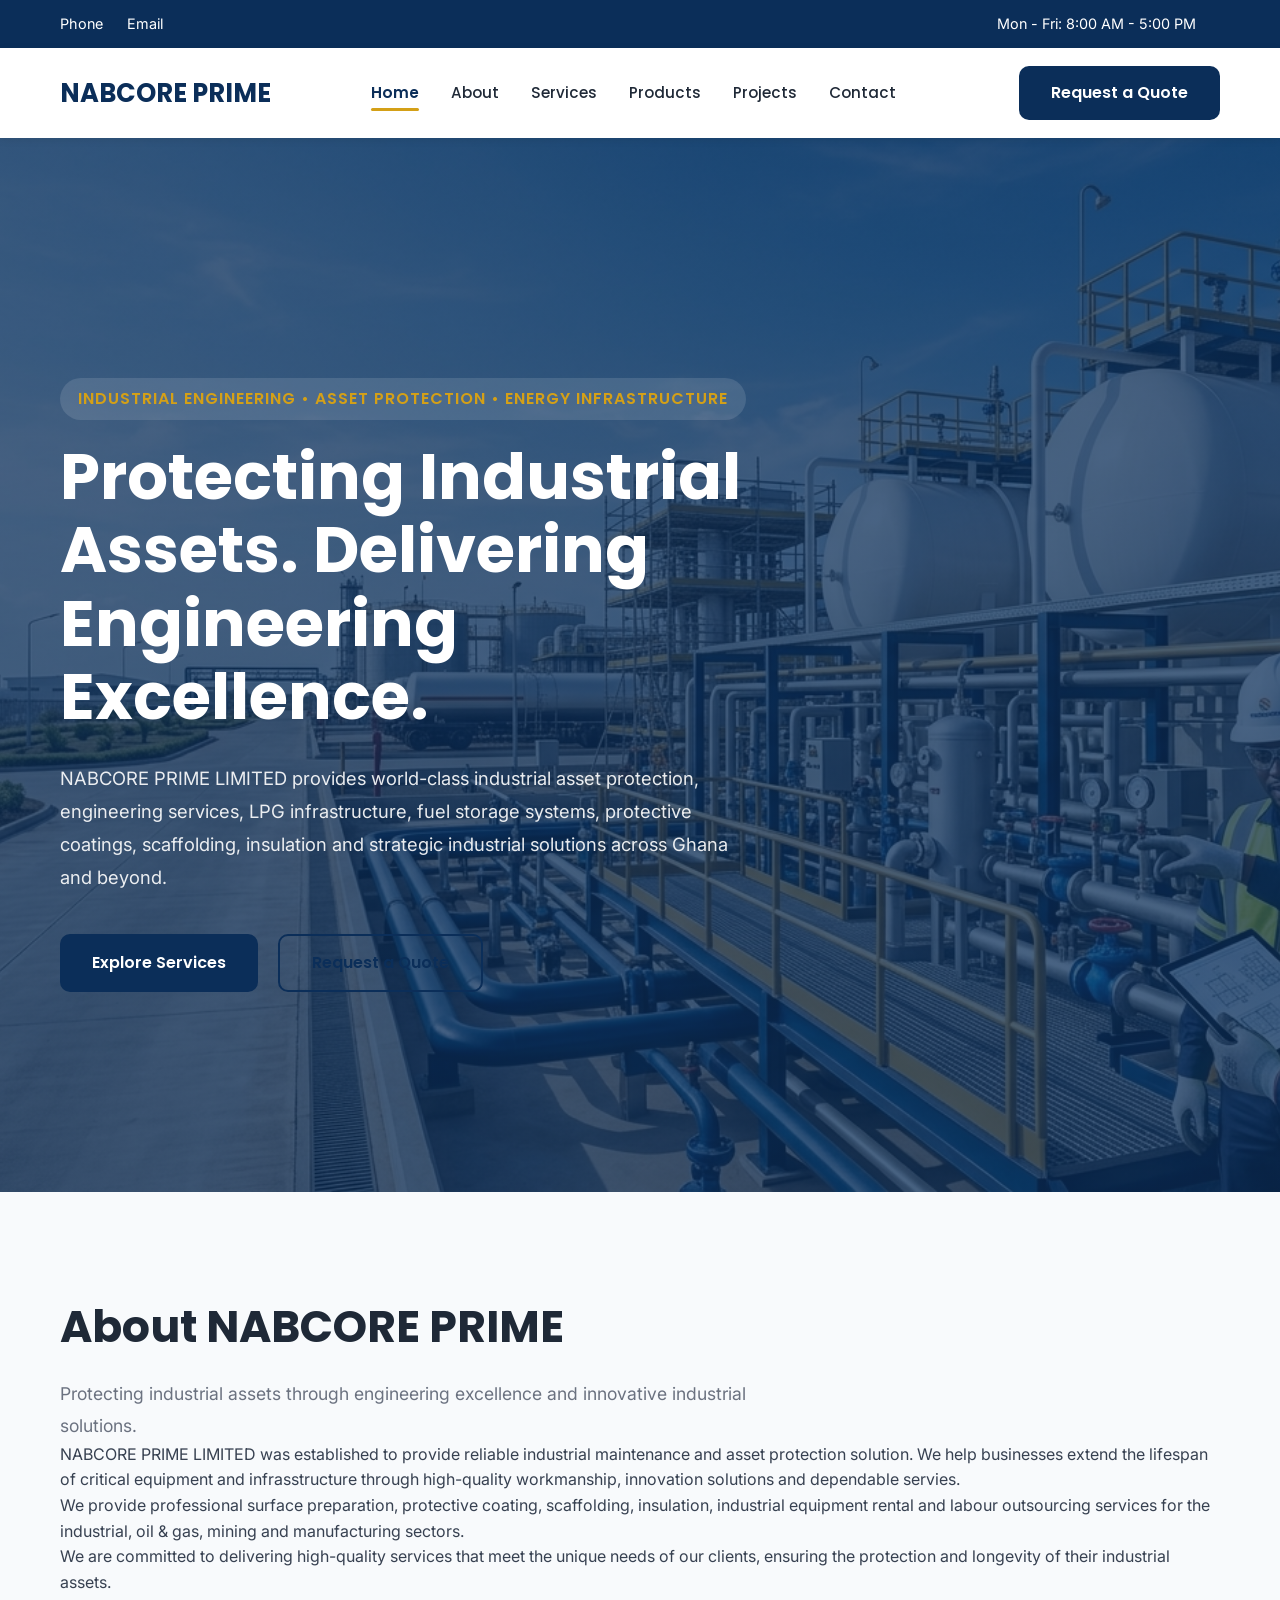
==== index.html @ 649ed10e "Corrected HTML header & her open tags well" ====
<!DOCTYPE html>
<html lang="en">
<head>
    <meta charset="UTF-8">
    <meta name="viewport" content="width=device-width, initial-scale=1.0">
    <!-- Google Fonts -->
    <link rel="preconnect" href="https://fonts.googleapis.com">
    <link rel="preconnect" href="https://fonts.gstatic.com" crossorigin>
    <link href="https://fonts.googleapis.com/css2?family=Inter:wght@300;400;500;600;700&family=Poppins:wght@300;400;500;600;700;800&display=swap" rel="stylesheet">
    <!-- Linking to CSS -->
    <link rel="stylesheet" href="assets/css/style.css">

    <title>NABCORE PRIME LIMITED | Industrial Asset Protection & Engineering Solutions</title>
</head>
<body>
    <!-- Top Information Bar -->
    <div class="top-bar">
         <div class="container">
         <div class="top-bar-wrapper">
            <div class="top-bar-left">
                <a href="tel:+233XXXXXXXXX">
                    Phone
                </a>
                <a href="mailto:info@nabcoreprime.com">
                    Email
                </a>
            </div>

            <div class="top-bar-right">
                <span>
                    Mon - Fri: 8:00 AM - 5:00 PM
                </span>

                <div class="social-links">

                </div>

            </div>

        </div>

    </div>

    </div>
    <!-- Website Header -->
 <header class="header">

    <div class="container">

        <div class="header-wrapper">

            <a href="index.html" class="logo">
                NABCORE PRIME
            </a>

            <nav>

                <ul class="nav-menu">

                    <li><a href="index.html" class="active">Home</a></li>

                    <li><a href="pages/about.html">About</a></li>

                    <li><a href="pages/services.html">Services</a></li>

                    <li><a href="pages/products.html">Products</a></li>

                    <li><a href="pages/projects.html">Projects</a></li>

                    <li><a href="pages/contact.html">Contact</a></li>

                </ul>

            </nav>

            <a href="pages/contact.html" class="btn btn-primary nav-cta">
                Request a Quote
            </a>

        </div>

    </div>

    </header>
    <!-- Main Website Content -->
    <main>
        <!-- Hero Section -->
       <section id="hero" class="hero">

    <div class="hero-overlay">

        <div class="container">

            <div class="hero-content">

                <span class="hero-tagline">
                    Industrial Engineering • Asset Protection • Energy Infrastructure
                </span>

                <h1 class="hero-title">
                    Protecting Industrial Assets. Delivering Engineering Excellence.
                </h1>

                <p class="hero-description">
                    NABCORE PRIME LIMITED provides world-class industrial asset protection,
                    engineering services, LPG infrastructure, fuel storage systems,
                    protective coatings, scaffolding, insulation and strategic industrial
                    solutions across Ghana and beyond.
                </p>

                <div class="hero-buttons">

                    <a href="pages/services.html" class="btn btn-primary">
                        Explore Services
                    </a>

                    <a href="pages/contact.html" class="btn btn-outline">
                        Request a Quote
                    </a>

                </div>

            </div>

        </div>

    </div>
        </section>
        <!-- About Preview -->
        <section id="about">

            <div class="container">
                <h2 class="section-title">About NABCORE PRIME</h2>
                <p class="section-subtitle">Protecting industrial assets through engineering excellence and innovative industrial solutions.</p>
                <p>NABCORE PRIME LIMITED was established to provide reliable industrial maintenance and asset protection solution. We help businesses extend the lifespan of critical equipment and infrasstructure through high-quality workmanship, innovation solutions and dependable servies.</p>
                <p>We provide professional surface preparation, protective coating, scaffolding, insulation, industrial equipment rental and labour outsourcing services for the industrial, oil & gas, mining and manufacturing sectors.</p>
                <p>We are committed to delivering high-quality services that meet the unique needs of our clients, ensuring the protection and longevity of their industrial assets.</p>
            </div>
        </section>

        <!-- Services Preview -->
        <section id="services">

        </section>

        <!-- Products Preview -->
        <section id="products">

        </section>

        <!-- Why Choose Us -->
        <section id="why-us">

        </section>

        <!-- MIM-MAK Partnership -->
        <section id="partnership">

        </section>

        <!-- Featured Projects -->
        <section id="projects">

        </section>

        <!-- Industries -->
        <section id="industries">

        </section>

        <!-- Statistics -->
        <section id="statistics">

        </section>

        <!-- Testimonials -->
        <section id="testimonials">

        </section>

        <!-- Latest News -->
        <section id="news">

        </section>

        <!-- Contact CTA -->
        <section id="contact">

        </section>

    </main>

    <!-- Footer -->
    <footer>

    </footer>

    <!-- JavaScript -->

    <script src="assets/js/main.js"></script>
</body>
</html>
---- assets/css/style.css ----
:root{
    /* ==========================
       BRAND COLOURS
    ========================== */
    --primary-color:#0B2E59;
    --secondary-color:#D4A017;
    --accent-color:#F97316;

    /* ==========================
       STATUS COLOURS
    ========================== */
    --success-color:#16A34A;

    /* ==========================
       BACKGROUNDS
    ========================== */
    --background-color:#F8FAFC;
    --surface-color:#FFFFFF;
    --dark-background:#111827;

    /* ==========================
       TEXT
    ========================== */
    --heading-color:#1F2937;
    --text-color:#374151;
    --muted-text:#6B7280;

    /* ==========================
       BORDERS
    ========================== */
    --border-color:#E5E7EB;

    /* ==========================
       EFFECTS
    ========================== */
    --hero-overlay:rgba(11,46,89,.75);
    
    /* ==========================================
       TYPOGRAPHY
    ========================================== */
    --heading-font:'Poppins', sans-serif;
    --body-font:'Inter', sans-serif;
    
 /* ==========================================
   SPACING SYSTEM
========================================== */
--space-xs:8px;
--space-sm:16px;
--space-md:24px;
--space-lg:32px;
--space-xl:48px;
--space-2xl:64px;
--space-3xl:100px;

/* ==========================================
   BORDER RADIUS
========================================== */
--radius-sm:6px;
--radius-md:10px;
--radius-lg:16px;
--radius-xl:24px;
--radius-round:999px;

/* ==========================================
   SHADOWS
========================================== */
--shadow-sm:0 2px 8px rgba(0,0,0,.08);
--shadow-md:0 8px 20px rgba(0,0,0,.12);
--shadow-lg:0 20px 40px rgba(0,0,0,.18);

/* ==========================================
   TRANSITIONS
========================================== */
--transition-fast:.2s ease;
--transition-normal:.3s ease;
--transition-slow:.5s ease;

/* ==========================================
   Z-INDEX
========================================== */
--z-dropdown:100;
--z-sticky:500;
--z-fixed:1000;
--z-modal:2000;

/* ==========================================
   CONTAINER
========================================== */
--container-width:1200px;
}


/* ==========================================
   CSS RESET
========================================== */
*{
    margin:0;
    padding:0;
    box-sizing:border-box;
}
html{
    scroll-behavior:smooth;
}
body{
    min-height:100vh;
    font-family:var(--body-font);
    background-color:var(--background-color);
    color:var(--text-color);
    line-height:1.6;
}
img{
    display:block;
    max-width:100%;
}
a{
    text-decoration:none;
    color:inherit;
}
ul,
ol{
    list-style:none;
}
button,
input,
textarea,
select{
    font:inherit;
    border:none;
    outline:none;
}
button{
    cursor:pointer;
}
table{
    border-collapse:collapse;
    border-spacing:0;
}
h1,
h2,
h3,
h4,
h5,
h6{
    font-family:var(--heading-font);
}


/* ==========================================
   GLOBAL LAYOUT
========================================== */
.container{
    width:100%;
    max-width:var(--container-width);
    margin:0 auto;
    padding:0 20px;
}
section{
    padding:var(--space-3xl) 0;
}
/* ==========================================
   GRID SYSTEM
========================================== */
.grid{
    display:grid;
    grid-template-columns:repeat(auto-fit,minmax(300px,1fr));
    gap:30px;
}
/* ==========================================
   FLEX UTILITIES
========================================== */
.flex{
    display:flex;
}
.flex-center{
    display:flex;
    justify-content:center;
    align-items:center;
}
.flex-between{
    display:flex;
    justify-content:space-between;
    align-items:center;
}
.flex-column{
    display:flex;
    flex-direction:column;
}
/* ==========================================
   UTILITY CLASSES
========================================== */
.text-center{
    text-align:center;
}
.text-left{
    text-align:left;
}
.text-right{
    text-align:right;
}
.text-white{
    color:var(--surface-color);
}
.text-primary{
    color:var(--primary-color);
}
.text-secondary{
    color:var(--secondary-color);
}
.hidden{
    display:none;
}
/* ==========================================
   SECTION TITLES
========================================== */
.section-title{
    font-size:2.75rem;
    font-weight:700;
    color:var(--heading-color);
    margin-bottom:var(--space-sm);
}
.section-subtitle{
    max-width:700px;
    font-size:1.1rem;
    color:var(--muted-text);
    line-height:1.8;
}
/* ==========================================
   GLOBAL BUTTON SYSTEM
========================================== */
/* Base Button */
.btn{
    display:inline-flex;
    justify-content:center;
    align-items:center;
    gap:10px;
    padding:14px 32px;
    font-family:var(--heading-font);
    font-size:1rem;
    font-weight:600;
    border-radius:var(--radius-md);
    transition:var(--transition-normal);
    cursor:pointer;
}
/* Primary Button */
.btn-primary{
    background:var(--primary-color);
    color:var(--surface-color);
}
.btn-primary:hover{
    background:#14457F;
    transform:translateY(-3px);
    box-shadow:var(--shadow-md);
}
/* Secondary Button */
.btn-secondary{
    background:var(--secondary-color);
    color:var(--surface-color);
}
.btn-secondary:hover{
    background:#B88B12;
    transform:translateY(-3px);
    box-shadow:var(--shadow-md);
}
/* Outline Button */
.btn-outline{
    border:2px solid var(--primary-color);
    color:var(--primary-color);
    background:transparent;
}
.btn-outline:hover{
    background:var(--primary-color);
    color:var(--surface-color);
}
/* White Button */
.btn-white{
    background:var(--surface-color);
    color:var(--primary-color);
}
.btn-white:hover{
    transform:translateY(-3px);
    box-shadow:var(--shadow-md);
}
/* ==========================================
   WEBSITE HEADER
========================================== */
.header{
    background:var(--surface-color);
    box-shadow:var(--shadow-sm);
    position:sticky;
    top:0;
    z-index:var(--z-sticky);
}
.header-wrapper{
    display:flex;
    justify-content:space-between;
    align-items:center;
    min-height:90px;
}
/* ==========================================
   LOGO
========================================== */
.logo{
    font-family:var(--heading-font);
    font-size:1.6rem;
    font-weight:700;
    color:var(--primary-color);
}
/* ==========================================
   NAVIGATION
========================================== */
.nav-menu{
    display:flex;
    align-items:center;
    gap:32px;
}
.nav-menu a{
    font-family:var(--heading-font);
    font-size:0.95rem;
    font-weight:500;
    color:var(--heading-color);
    transition:var(--transition-normal);
}
.nav-menu a:hover{
    color:var(--primary-color);
}
.nav-menu li{
    position:relative;
}
/* ==========================================
   TOP INFORMATION BAR
========================================== */
.top-bar{
    background:var(--primary-color);
    color:var(--surface-color);
    font-size:.9rem;
}
.top-bar-wrapper{
    display:flex;
    justify-content:space-between;
    align-items:center;
    min-height:48px;
}
.top-bar-left,
.top-bar-right{
    display:flex;
    align-items:center;
    gap:24px;
}
/* ==========================================
   TOP BAR LINKS
========================================== */
.top-bar a{
    color:var(--surface-color);
    transition:var(--transition-normal);
}
.top-bar a:hover{
    color:var(--secondary-color);
}
/* ==========================================
   TOP BAR ICONS
========================================== */
.top-bar i{
    margin-right:8px;
    color:var(--secondary-color);
}
/* ==========================================
   SOCIAL LINKS
========================================== */
.social-links{
    display:flex;
    align-items:center;
    gap:16px;
}
.social-links a{
    transition:var(--transition-normal);
}
.social-links a:hover{
    transform:translateY(-2px);
}
/* ==========================================
   ACTIVE NAVIGATION LINK
========================================== */
.nav-menu a.active{
    color:var(--primary-color);
    font-weight:600;
}
.nav-menu a.active::after{
    content:"";
    position:absolute;
    left:0;
    bottom:-8px;
    width:100%;
    height:3px;
    background:var(--secondary-color);
    border-radius:var(--radius-round);
}
/* ==========================================
   NAVIGATION HOVER EFFECT
========================================== */
.nav-menu a{
    position:relative;
}
.nav-menu a::after{
    content:"";
    position:absolute;
    left:0;
    bottom:-8px;
    width:0;
    height:3px;
    background:var(--secondary-color);
    transition:var(--transition-normal);
    border-radius:var(--radius-round);
}
.nav-menu a:hover::after{
    width:100%;
}
/* ==========================================
   NAVIGATION CTA
========================================== */
.nav-cta{
    margin-left:24px;
}
/* ==========================================
   LOGO HOVER
========================================== */
.logo{
    transition:var(--transition-normal);
}
.logo:hover{
    opacity:.9;
}
/* ==========================================
   STICKY HEADER EFFECT
========================================== */
.header{
    transition:var(--transition-normal);
}
/* ==========================================
   MOBILE MENU BUTTON
========================================== */
.menu-toggle{
    display:none;
    background:none;
    color:var(--primary-color);
    font-size:2rem;
}
/* ==========================================
   NAVIGATION WRAPPER
========================================== */
.nav-wrapper{
    display:flex;
    align-items:center;
    gap:40px;
}

/* ==========================================
   HERO SECTION
========================================== */
.hero{
    position:relative;
    min-height:100vh;
    background-image:
    linear-gradient(var(--hero-overlay),var(--hero-overlay)),
    url("../images/hero/hero-bg.png");
    background-size:cover;
    background-position:center;
    background-repeat:no-repeat;
    display:flex;
    align-items:center;
}
/* ==========================================
   HERO OVERLAY
========================================== */
.hero-overlay{
    width:100%;
    padding:140px 0 100px;
}
/* ==========================================
   HERO CONTENT
========================================== */
.hero-content{
    max-width:720px;
}
/* ==========================================
   HERO TAGLINE
========================================== */
.hero-tagline{
    display:inline-block;
    margin-bottom:20px;
    padding:8px 18px;
    background:rgba(255,255,255,.12);
    border-radius:var(--radius-round);
    color:var(--secondary-color);
    font-family:var(--heading-font);
    font-weight:600;
    letter-spacing:1px;
    text-transform:uppercase;
}
/* ==========================================
   HERO TITLE
========================================== */
.hero-title{
    font-size:4rem;
    line-height:1.15;
    color:var(--surface-color);
    margin-bottom:28px;
}
/* ==========================================
   HERO DESCRIPTION
========================================== */
.hero-description{
    font-size:1.15rem;
    color:rgba(255,255,255,.90);
    max-width:680px;
    margin-bottom:40px;
    line-height:1.8;
}
/* ==========================================
   HERO BUTTONS
========================================== */
.hero-buttons{
    display:flex;
    gap:20px;
    flex-wrap:wrap;
}
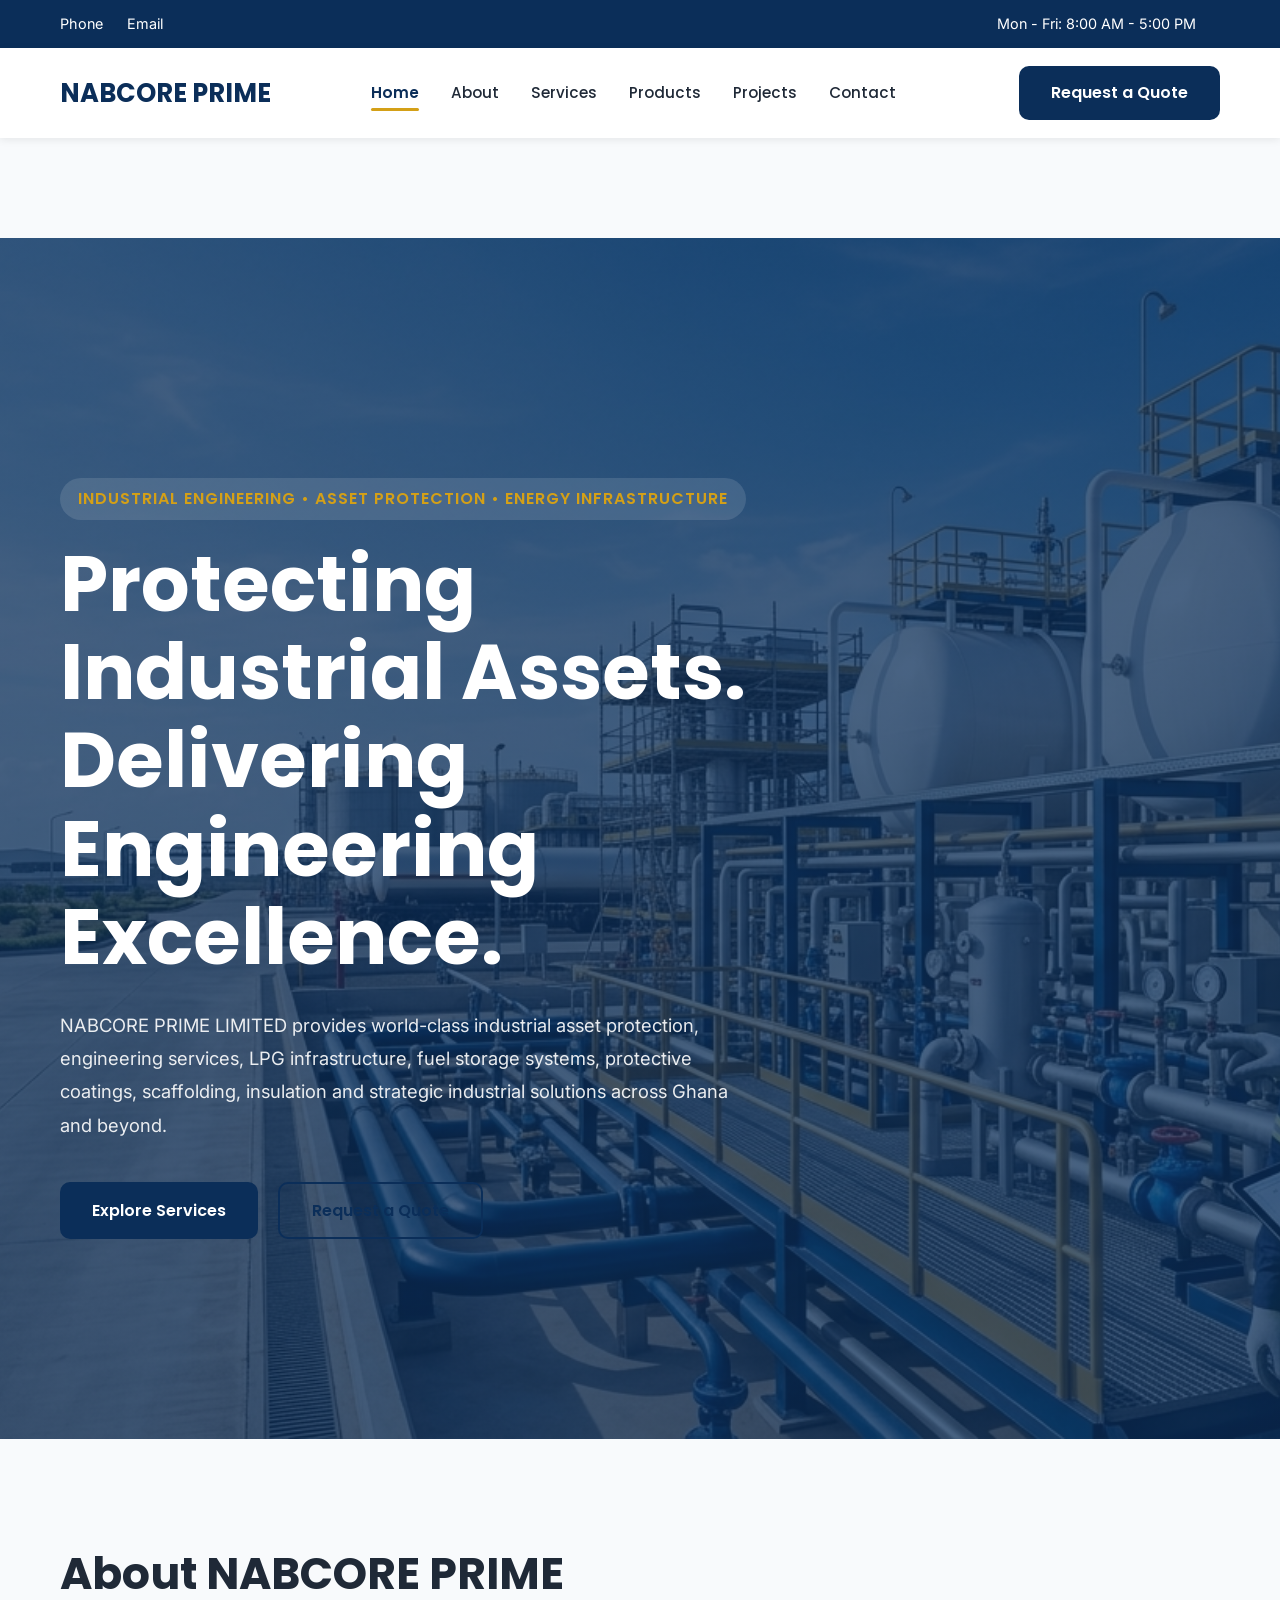
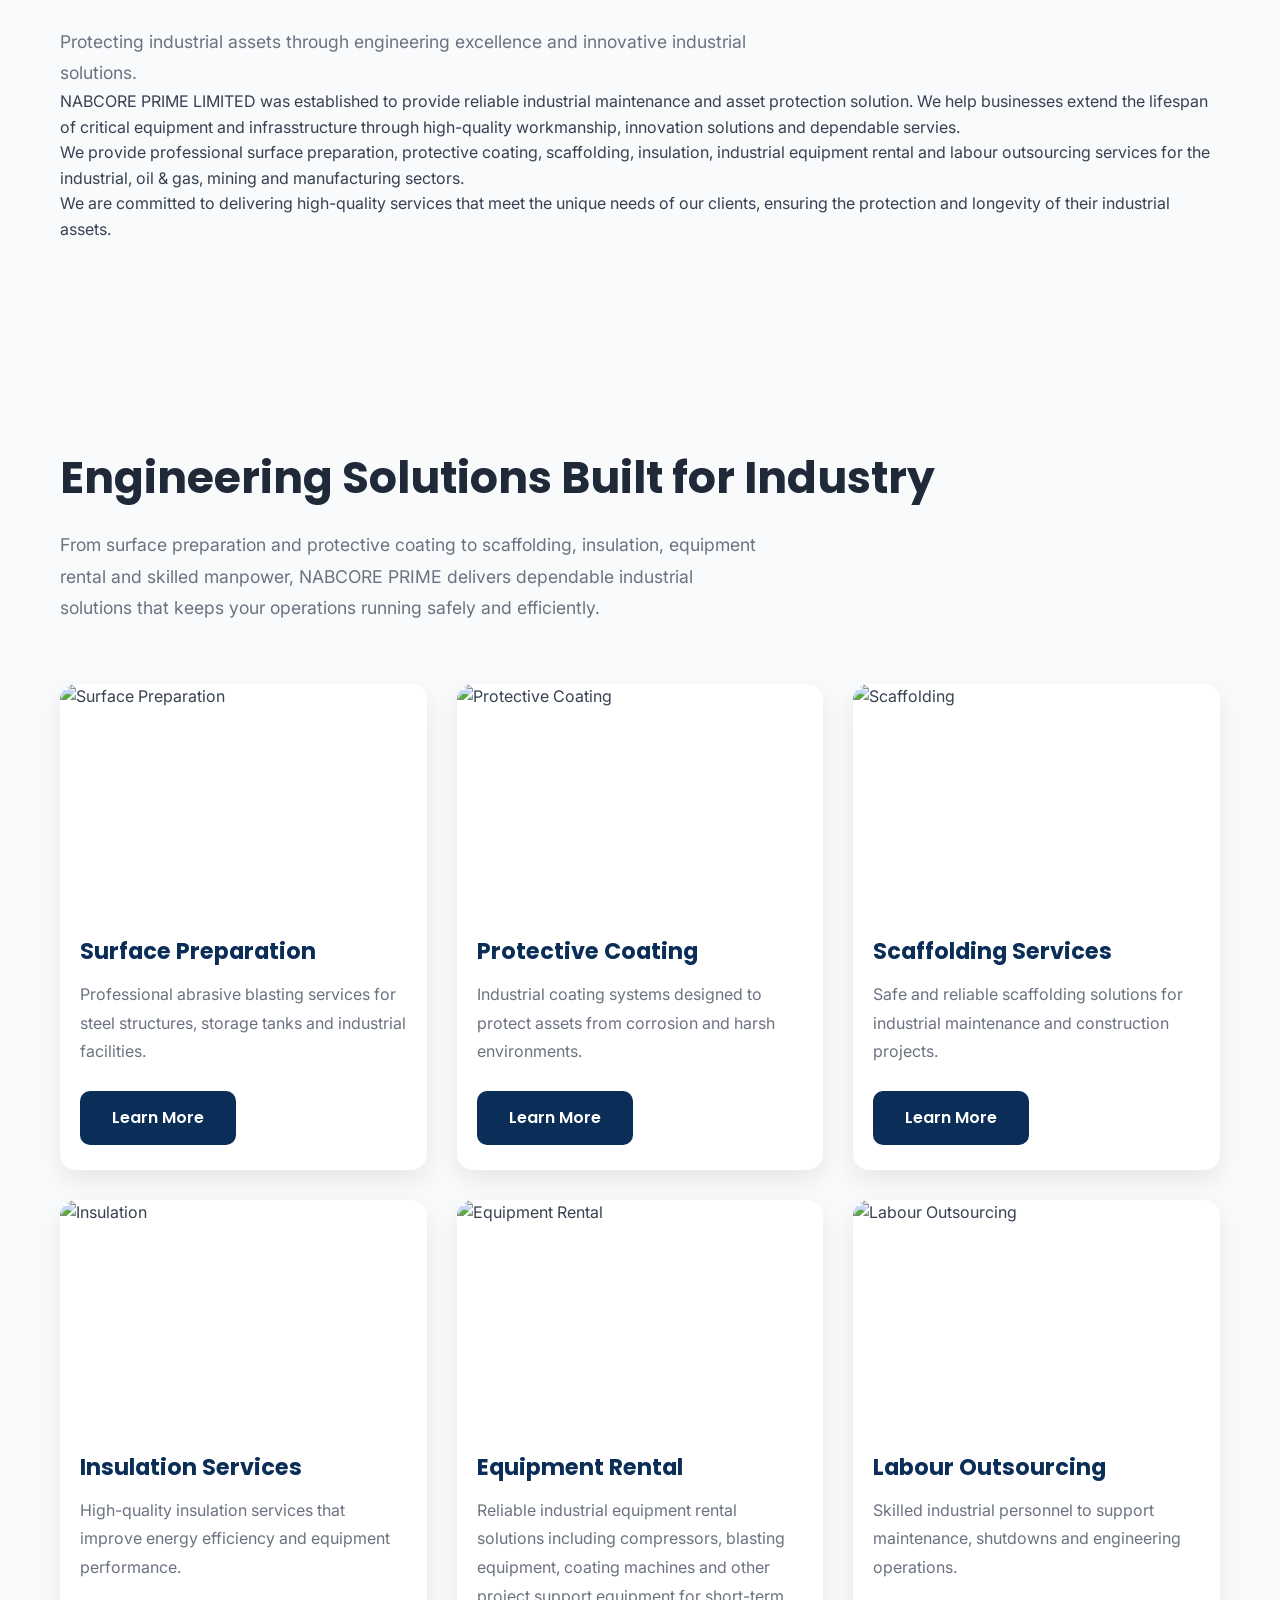
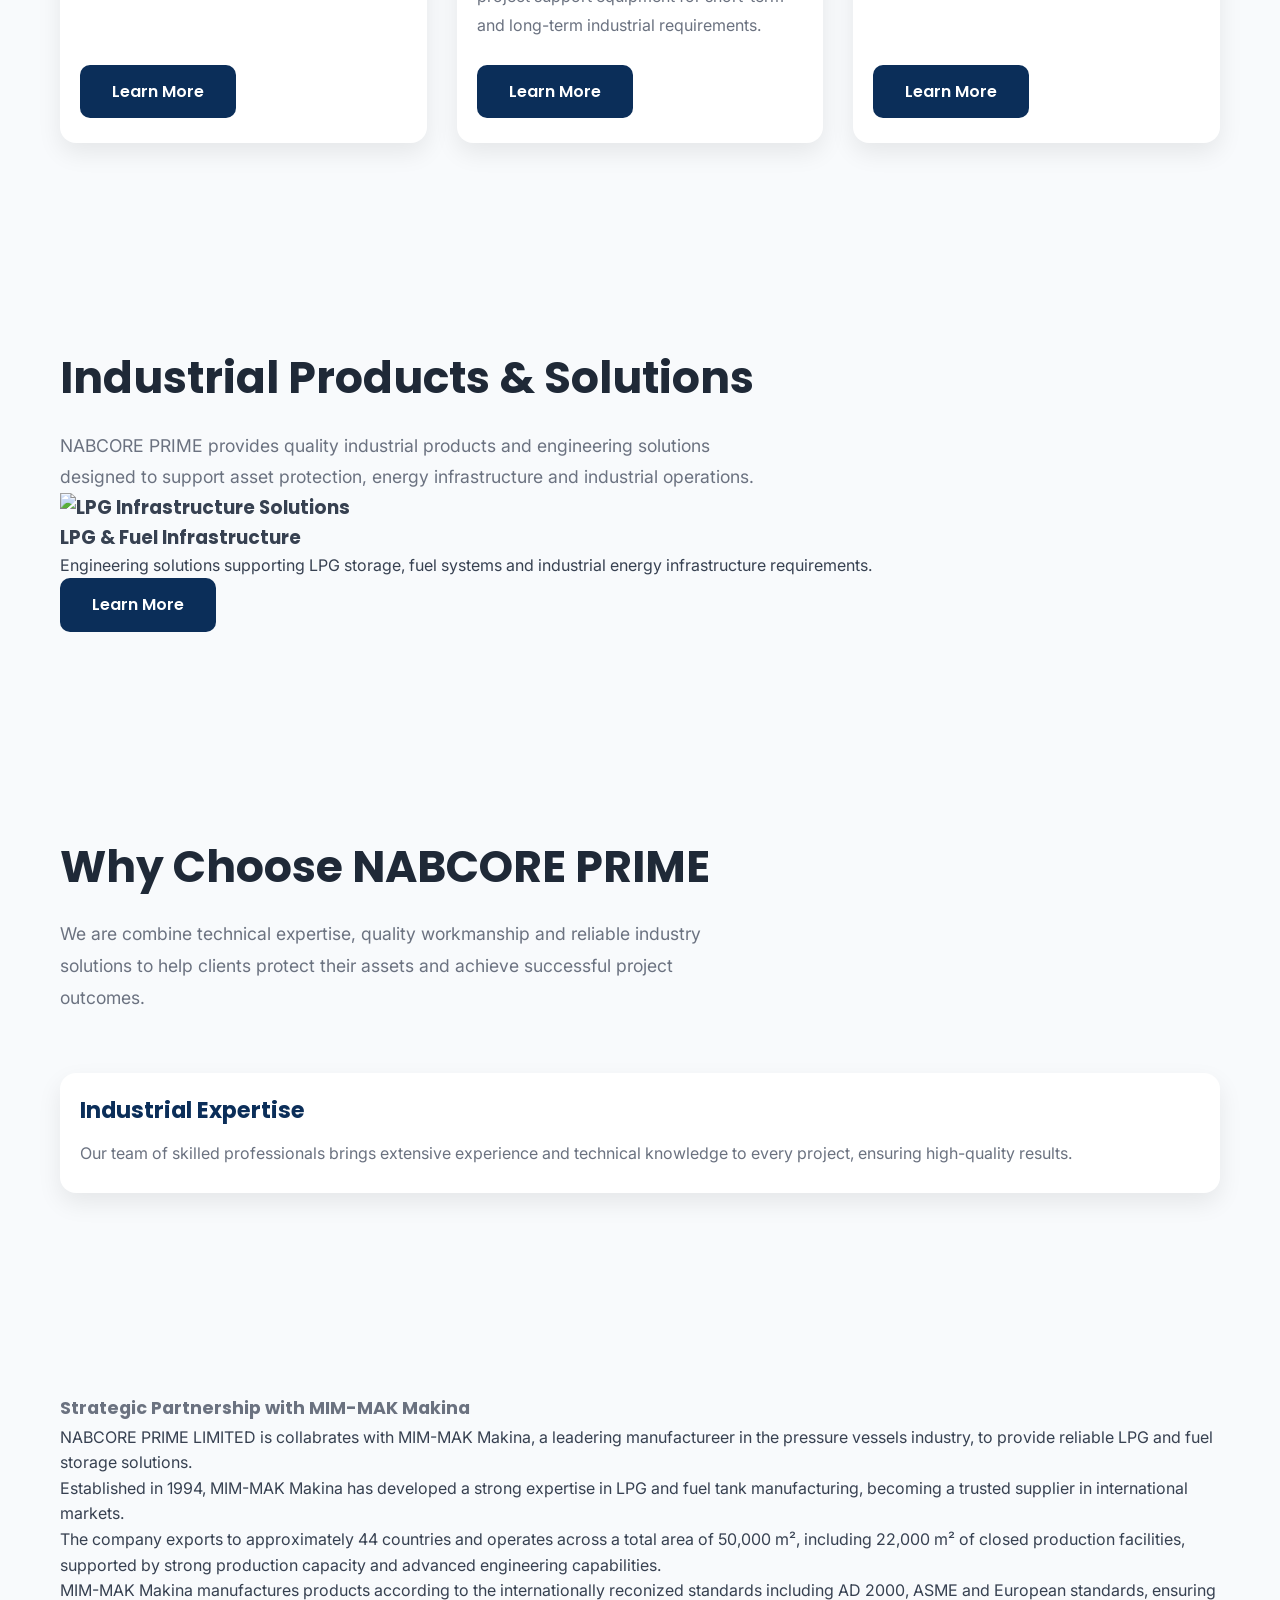
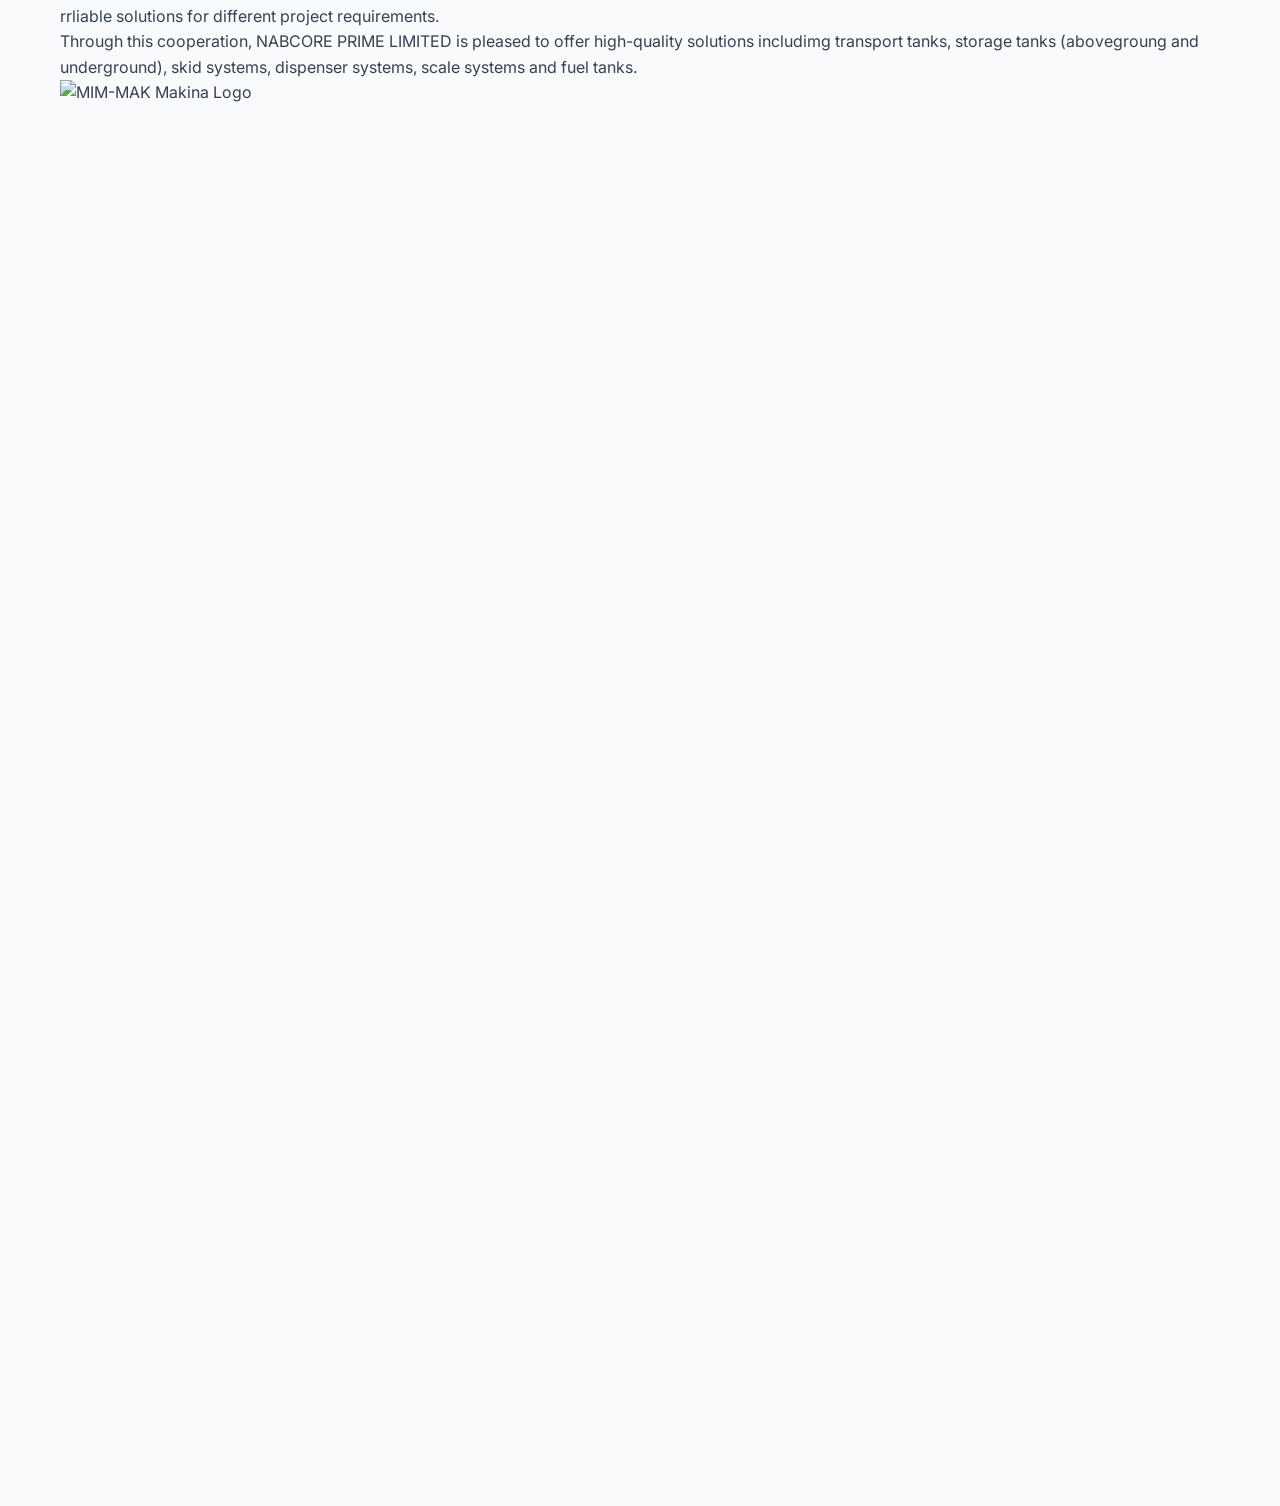
==== commit cd1ac44c: "completed homepage structure and content" ====
--- a/index.html
+++ b/index.html
@@ -11,22 +11,29 @@
     <link rel="stylesheet" href="assets/css/style.css">
 
     <title>NABCORE PRIME LIMITED | Industrial Asset Protection & Engineering Solutions</title>
+    <link rel="stylesheet" href="https://unpkg.com/aos@2.3.4/dist/aos.css">
 </head>
 <body>
     <!-- Top Information Bar -->
     <div class="top-bar">
          <div class="container">
-         <div class="top-bar-wrapper">
+
+        <div class="top-bar-wrapper">
+
             <div class="top-bar-left">
+
                 <a href="tel:+233XXXXXXXXX">
                     Phone
                 </a>
+
                 <a href="mailto:info@nabcoreprime.com">
                     Email
                 </a>
+
             </div>
 
             <div class="top-bar-right">
+
                 <span>
                     Mon - Fri: 8:00 AM - 5:00 PM
                 </span>
@@ -43,7 +50,8 @@
 
     </div>
     <!-- Website Header -->
- <header class="header">
+
+        <header class="header">
 
     <div class="container">
 
@@ -85,19 +93,18 @@
     <!-- Main Website Content -->
     <main>
         <!-- Hero Section -->
-       <section id="hero" class="hero">
+        <section id="hero">
+            <section id="hero" class="hero">
 
     <div class="hero-overlay">
-
-        <div class="container">
-
-            <div class="hero-content">
-
+        <div class="container" data-aos="fade-up">
+            <div class="hero-content" data-aos="fade-right">
                 <span class="hero-tagline">
                     Industrial Engineering • Asset Protection • Energy Infrastructure
                 </span>
 
                 <h1 class="hero-title">
+
                     Protecting Industrial Assets. Delivering Engineering Excellence.
                 </h1>
 
@@ -139,23 +146,111 @@
         </section>
 
         <!-- Services Preview -->
-        <section id="services">
-
-        </section>
+     <section id="services">
+
+        <div class="container">
+
+        <h2 class="section-title">Engineering Solutions Built for Industry</h2>
+
+        <p class="section-subtitle">
+            From surface preparation and protective coating to scaffolding, insulation, equipment rental and skilled manpower, NABCORE PRIME delivers dependable industrial solutions that keeps your operations running safely and efficiently.</p>
+
+        <div class="services-grid">
+
+            <div class="service-card">
+                <img src="assets/images/services/sandblasting.jpg" alt="Surface Preparation">
+                <h3>Surface Preparation</h3>
+                <p>Professional abrasive blasting services for steel structures, storage tanks and industrial facilities.</p>
+                <a href="pages/services.html" class="btn btn-primary">Learn More</a>
+            </div>
+
+            <div class="service-card">
+                <img src="assets/images/services/coating.jpg" alt="Protective Coating">
+                <h3>Protective Coating</h3>
+                <p>Industrial coating systems designed to protect assets from corrosion and harsh environments.</p>
+                <a href="pages/services.html" class="btn btn-primary">Learn More</a>
+            </div>
+
+            <div class="service-card">
+                <img src="assets/images/services/scaffolding.jpg" alt="Scaffolding">
+                <h3>Scaffolding Services</h3>
+                <p>Safe and reliable scaffolding solutions for industrial maintenance and construction projects.</p>
+                <a href="pages/services.html" class="btn btn-primary">Learn More</a>
+            </div>
+
+            <div class="service-card">
+                <img src="assets/images/services/insulation.jpg" alt="Insulation">
+                <h3>Insulation Services</h3>
+                <p>High-quality insulation services that improve energy efficiency and equipment performance.</p>
+                <a href="pages/services.html" class="btn btn-primary">Learn More</a>
+            </div>
+
+            <div class="service-card">
+                <img src="assets/images/services/equipment.jpg" alt="Equipment Rental">
+                <h3>Equipment Rental</h3>
+                <p>Reliable industrial equipment rental solutions including compressors, blasting equipment, coating machines and other project support equipment for short-term and long-term industrial requirements.</p>
+                <a href="pages/services.html" class="btn btn-primary">Learn More</a>
+            </div>
+
+            <div class="service-card">
+                <img src="assets/images/services/labour.jpg" alt="Labour Outsourcing">
+                <h3>Labour Outsourcing</h3>
+                <p>Skilled industrial personnel to support maintenance, shutdowns and engineering operations.</p>
+                <a href="pages/services.html" class="btn btn-primary">Learn More</a>
+            </div>
+
+    </div>
+
+</section>
 
         <!-- Products Preview -->
         <section id="products">
-
+            <div class="container">
+                <h2 class="section-title">Industrial Products & Solutions</h2>
+                <p class="section-subtitle">NABCORE PRIME provides quality industrial products and engineering solutions designed to support asset protection, energy infrastructure and industrial operations.</p>
+                <h3 class="section-grid">
+                    <div class="service card">
+                        <img src="assets/images/products/lpg-storage.jpg" alt="LPG Infrastructure Solutions">
+                    </div>
+                <h3>LPG & Fuel Infrastructure</h3>
+                <p>Engineering solutions supporting LPG storage, fuel systems and industrial energy infrastructure requirements.</p>
+                <a href="pages/products.html" class="btn btn-primary">Learn More</a>
+            </div>
         </section>
 
         <!-- Why Choose Us -->
         <section id="why-us">
 
+            <div class="container">
+                <h2 class="section-title">Why Choose NABCORE PRIME</h2>
+                <p class="section-subtitle">We are combine technical expertise, quality workmanship and reliable industry solutions to help clients protect their assets and achieve successful project outcomes.</p>
+
+                <div class="services-grid">
+                    <div class="service-card">
+                        <h3>Industrial Expertise</h3>
+                        <p>Our team of skilled professionals brings extensive experience and technical knowledge to every project, ensuring high-quality results.</p>
+                    </div>
+                </div>
+            </div>
         </section>
 
         <!-- MIM-MAK Partnership -->
         <section id="partnership">
-
+            <div class="container">
+                <h2 class="section-subtitle">Strategic Partnership with MIM-MAK Makina</h2>
+                <p>NABCORE PRIME LIMITED is collabrates with MIM-MAK Makina, a leadering manufactureer in the pressure vessels industry, to provide reliable LPG and fuel storage solutions.</p>
+                <div class="partnership-content">
+                    <div class="partnership-text">
+                        <p>Established in 1994, MIM-MAK Makina has developed a strong expertise in LPG and fuel tank manufacturing, becoming a trusted supplier in international markets.</p>
+                        <p>The company exports to approximately 44 countries and operates across a total area of 50,000 m², including 22,000 m² of closed production facilities, supported by strong production capacity and advanced engineering capabilities.</p>
+                        <p>MIM-MAK Makina manufactures products according to the internationally reconized standards including AD 2000, ASME and European standards, ensuring rrliable solutions for different project requirements.</p>
+                        <p>Through this cooperation, NABCORE PRIME LIMITED is pleased to offer high-quality solutions includimg transport tanks, storage tanks (abovegroung and underground), skid systems, dispenser systems, scale systems and fuel tanks.</p>
+                    </div>
+                    <div class="partnership-image">
+                        <img src="assets/images/partnership/mim-mak-logo.png" alt="MIM-MAK Makina Logo">
+                    </div>
+                </div>
+            </div>
         </section>
 
         <!-- Featured Projects -->
@@ -198,5 +293,12 @@
     <!-- JavaScript -->
 
     <script src="assets/js/main.js"></script>
+    <script src="https://unpkg.com/aos@2.3.4/dist/aos.js"></script>
+<script>
+AOS.init({
+    duration: 1000,
+    once: true
+});
+</script>
 </body>
-</html>
+</html> 
--- a/assets/css/style.css
+++ b/assets/css/style.css
@@ -500,7 +500,7 @@
    HERO TITLE
 ========================================== */
 .hero-title{
-    font-size:4rem;
+    font-size:clamp(3rem, 6vw, 5rem);
     line-height:1.15;
     color:var(--surface-color);
     margin-bottom:28px;
@@ -522,4 +522,66 @@
     display:flex;
     gap:20px;
     flex-wrap:wrap;
-}+}
+/* HERO ANIMATION */
+.hero-content{
+    animation: fadeUp 1s ease forwards;
+}
+@keyframes fadeUp{
+    from{
+        opacity:0;
+        transform:translateY(40px);
+    }
+    to{
+        opacity:1;
+        transform:translateY(0);
+    }
+}
+/* ==========================
+   SERVICES
+========================== */
+
+.services-grid{
+    display:grid;
+    grid-template-columns:repeat(auto-fit,minmax(320px,1fr));
+    gap:30px;
+    margin-top:60px;
+}
+
+.service-card{
+    background:#fff;
+    border-radius:16px;
+    overflow:hidden;
+    box-shadow:0 10px 25px rgba(0,0,0,.08);
+}
+
+.service-card img{
+    width:100%;
+    height:230px;
+    object-fit:cover;
+}
+
+.service-card h3{
+    font-size:1.4rem;
+    color:var(--primary-color);
+    padding:20px 20px 10px;
+}
+
+.service-card p{
+    padding:0 20px 25px;
+    color:var(--muted-text);
+    line-height:1.8;
+    flex-grow:1;
+}
+.service-card .btn{
+    margin:0 20px 25px;
+    align-self:flex-start;
+}
+.service-card{
+    background:#fff;
+    border-radius:16px;
+    overflow:hidden;
+    box-shadow:0 10px 25px rgba(0,0,0,.08);
+    display:flex;
+    flex-direction:column;
+}
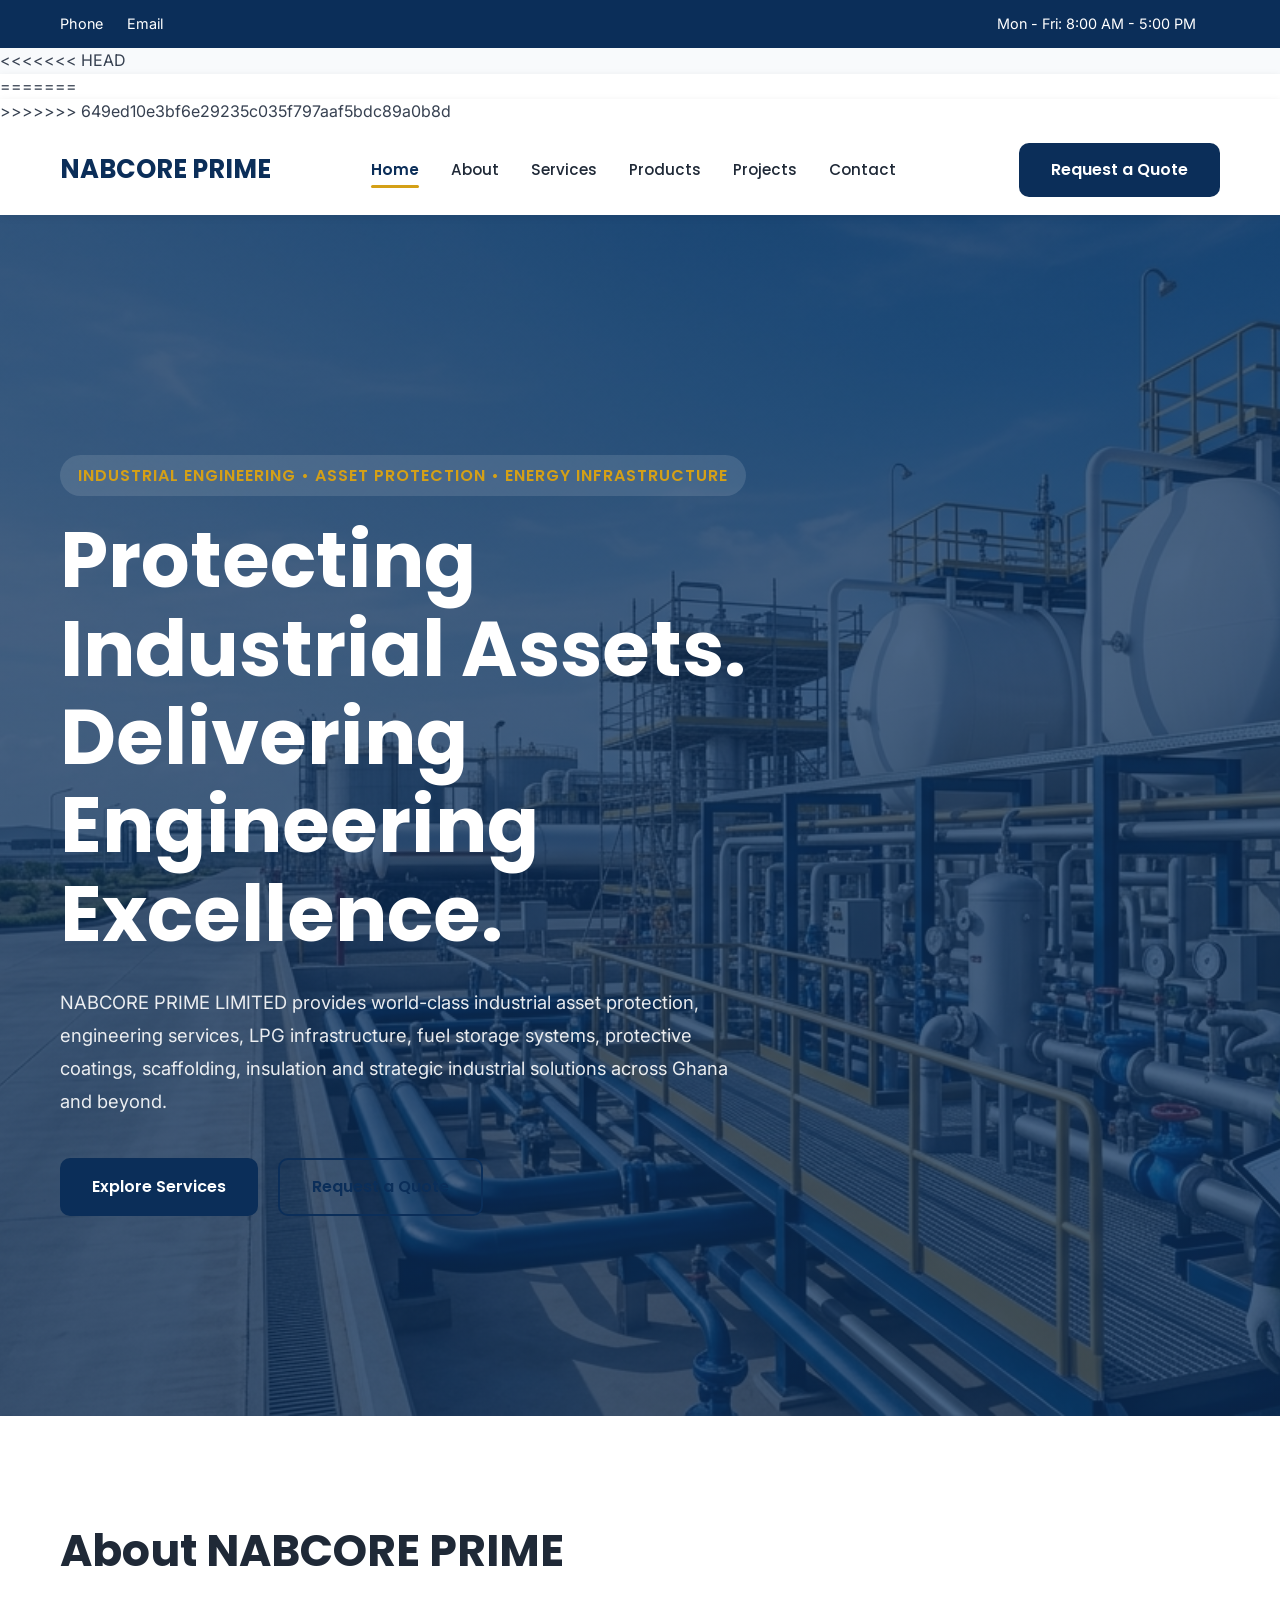
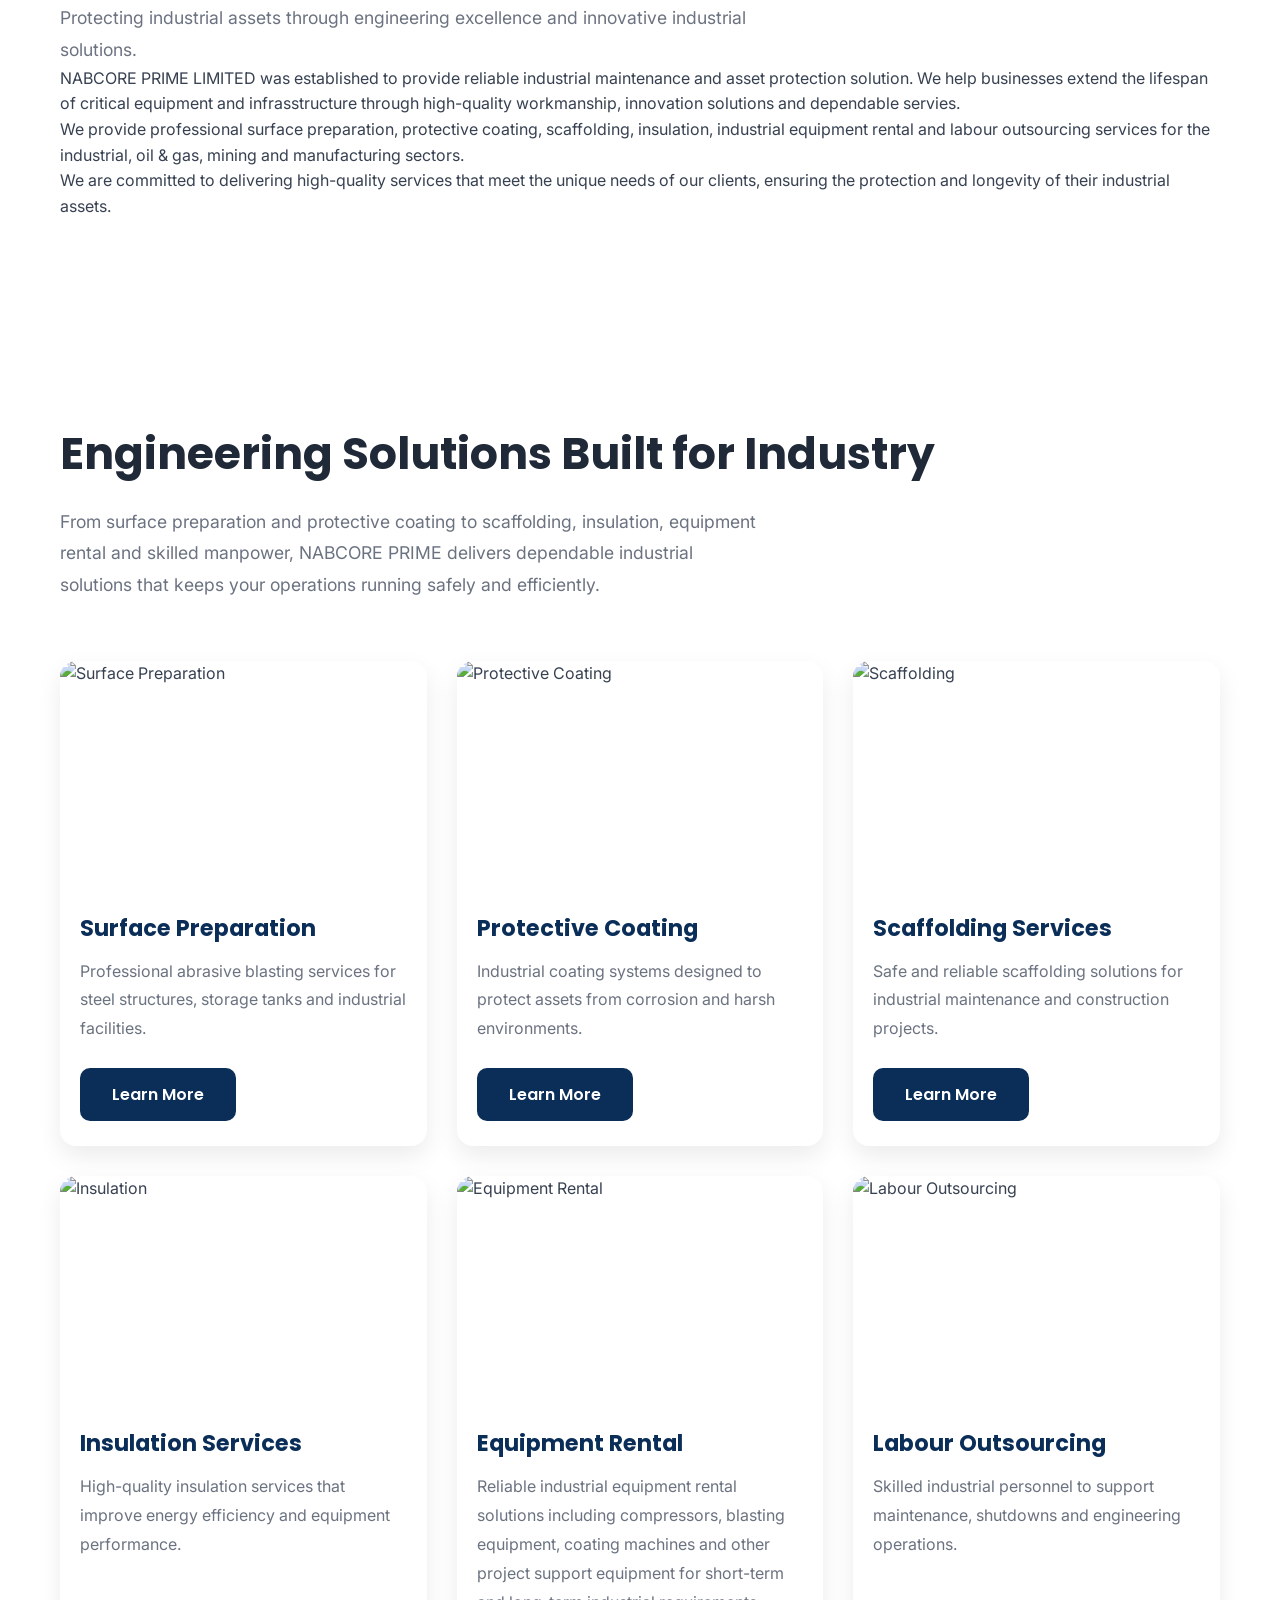
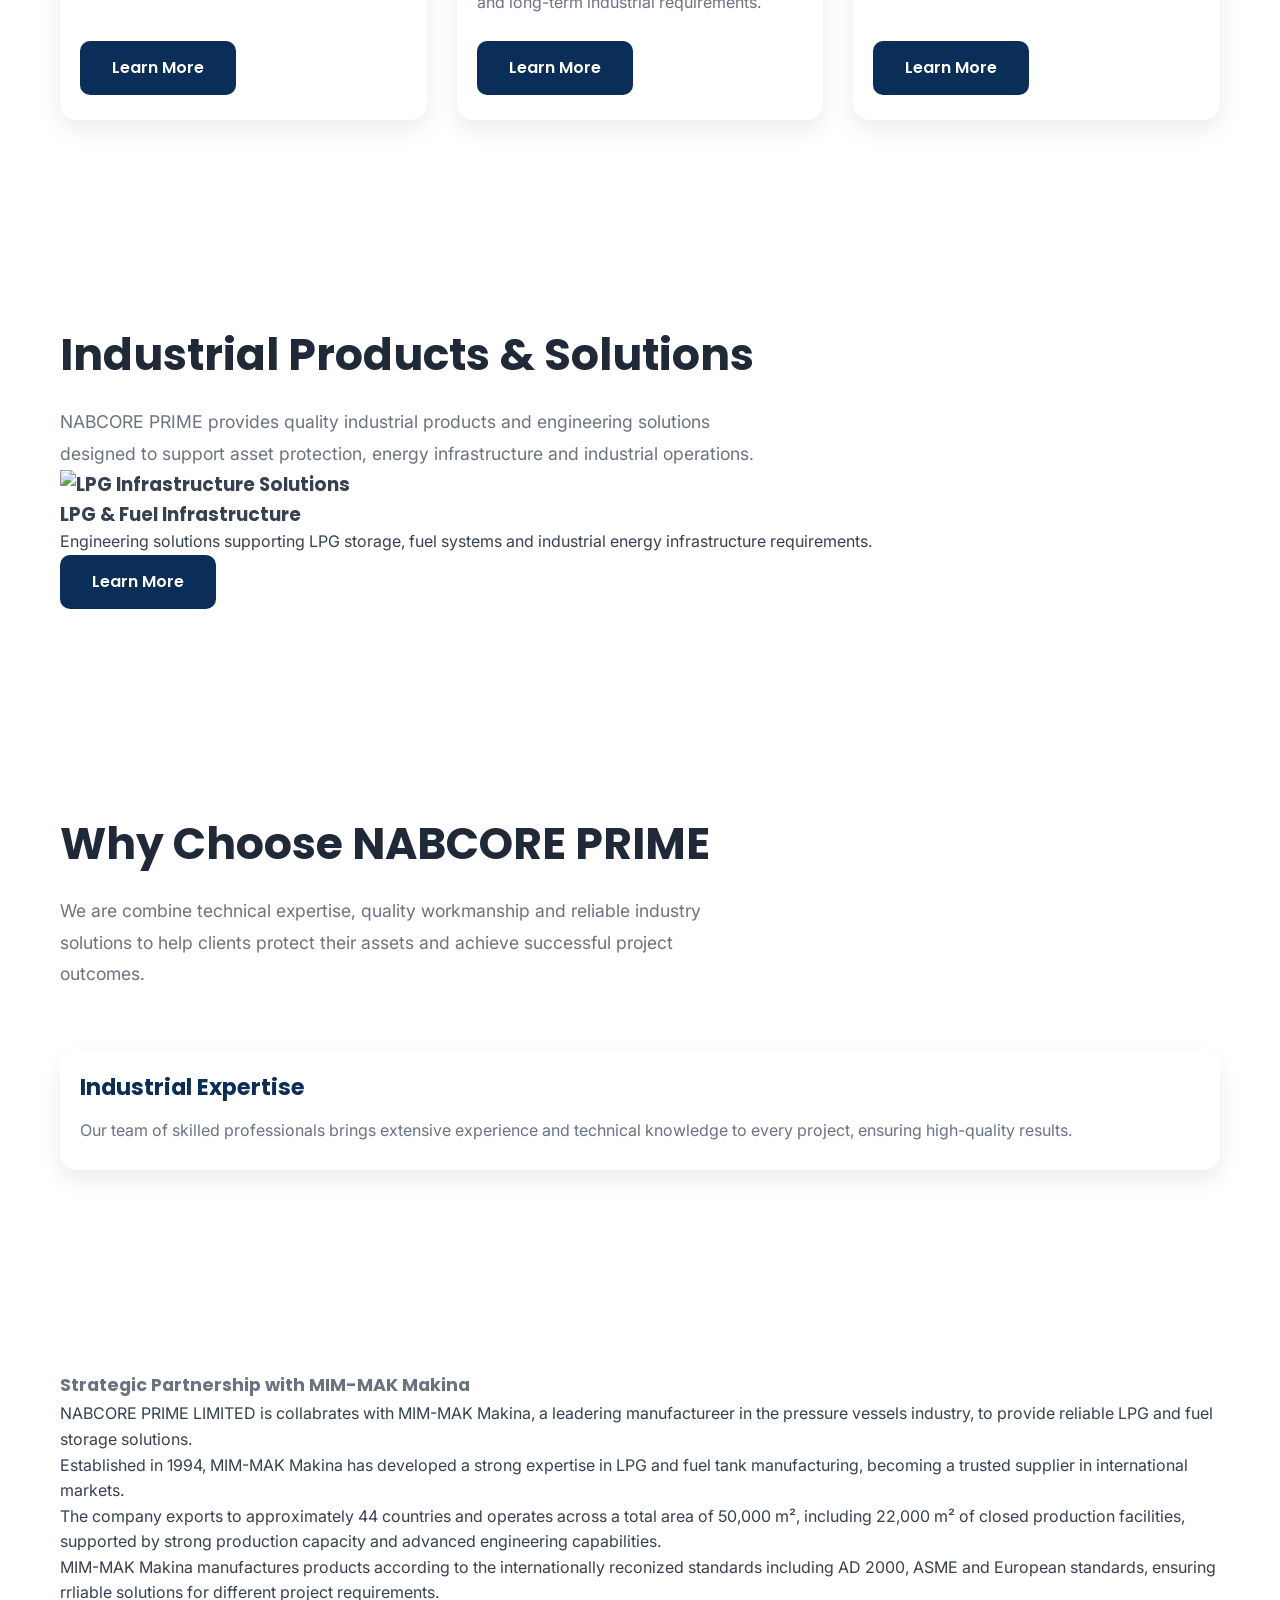
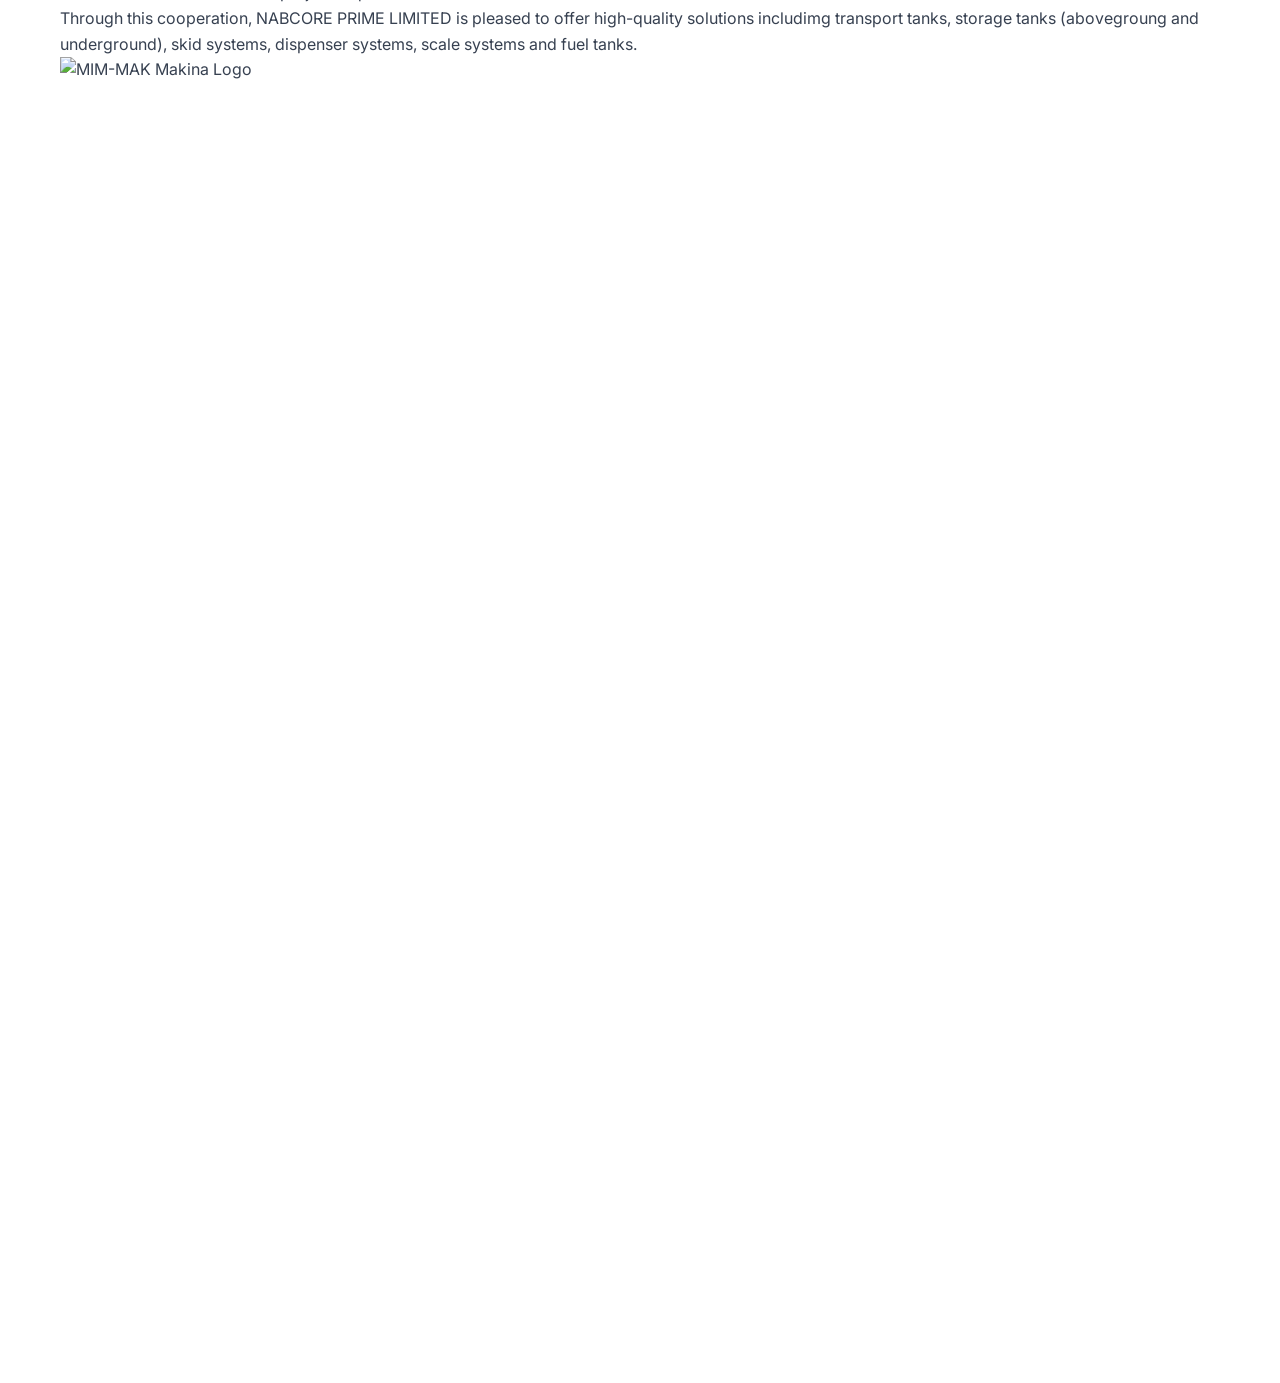
==== commit 74f82258: "completed homepage and content" ====
--- a/index.html
+++ b/index.html
@@ -17,23 +17,17 @@
     <!-- Top Information Bar -->
     <div class="top-bar">
          <div class="container">
-
-        <div class="top-bar-wrapper">
-
+         <div class="top-bar-wrapper">
             <div class="top-bar-left">
-
                 <a href="tel:+233XXXXXXXXX">
                     Phone
                 </a>
-
                 <a href="mailto:info@nabcoreprime.com">
                     Email
                 </a>
-
             </div>
 
             <div class="top-bar-right">
-
                 <span>
                     Mon - Fri: 8:00 AM - 5:00 PM
                 </span>
@@ -50,8 +44,12 @@
 
     </div>
     <!-- Website Header -->
+<<<<<<< HEAD
 
         <header class="header">
+=======
+ <header class="header">
+>>>>>>> 649ed10e3bf6e29235c035f797aaf5bdc89a0b8d
 
     <div class="container">
 
@@ -93,8 +91,7 @@
     <!-- Main Website Content -->
     <main>
         <!-- Hero Section -->
-        <section id="hero">
-            <section id="hero" class="hero">
+       <section id="hero" class="hero">
 
     <div class="hero-overlay">
         <div class="container" data-aos="fade-up">
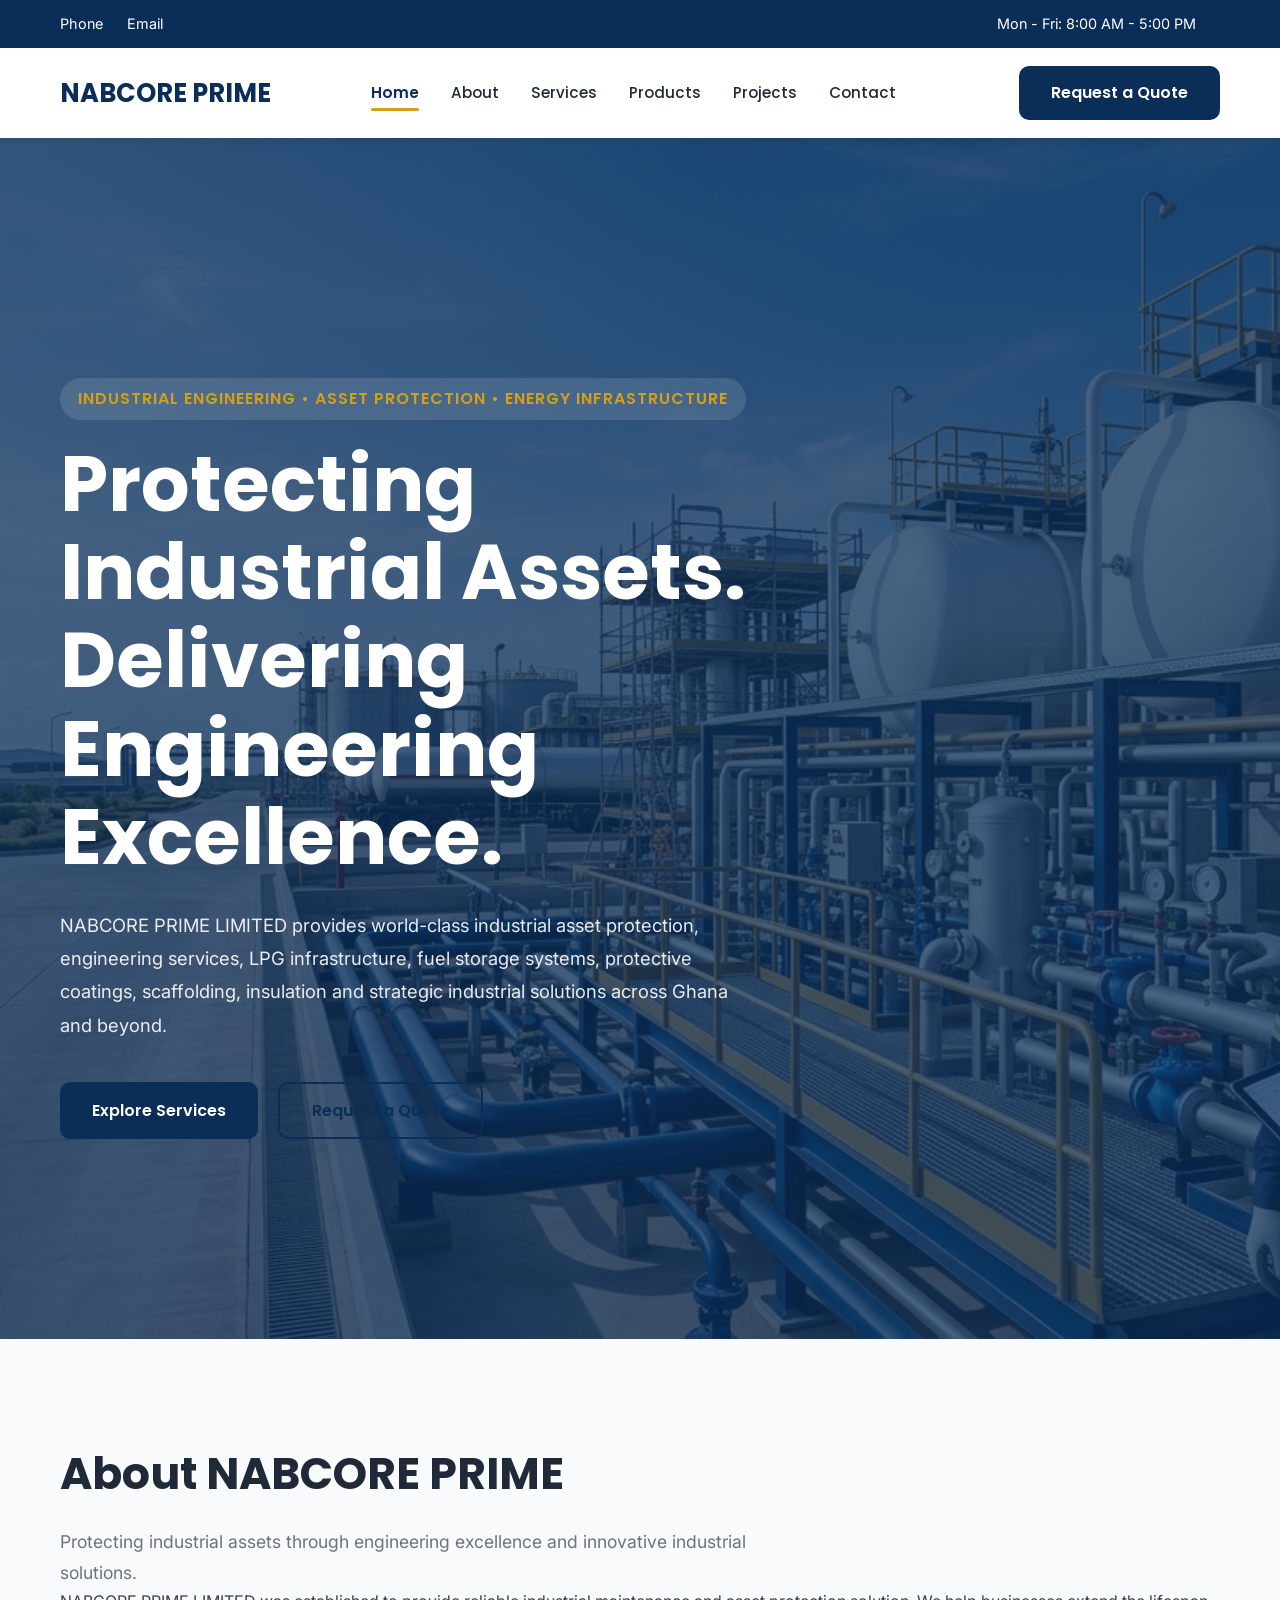
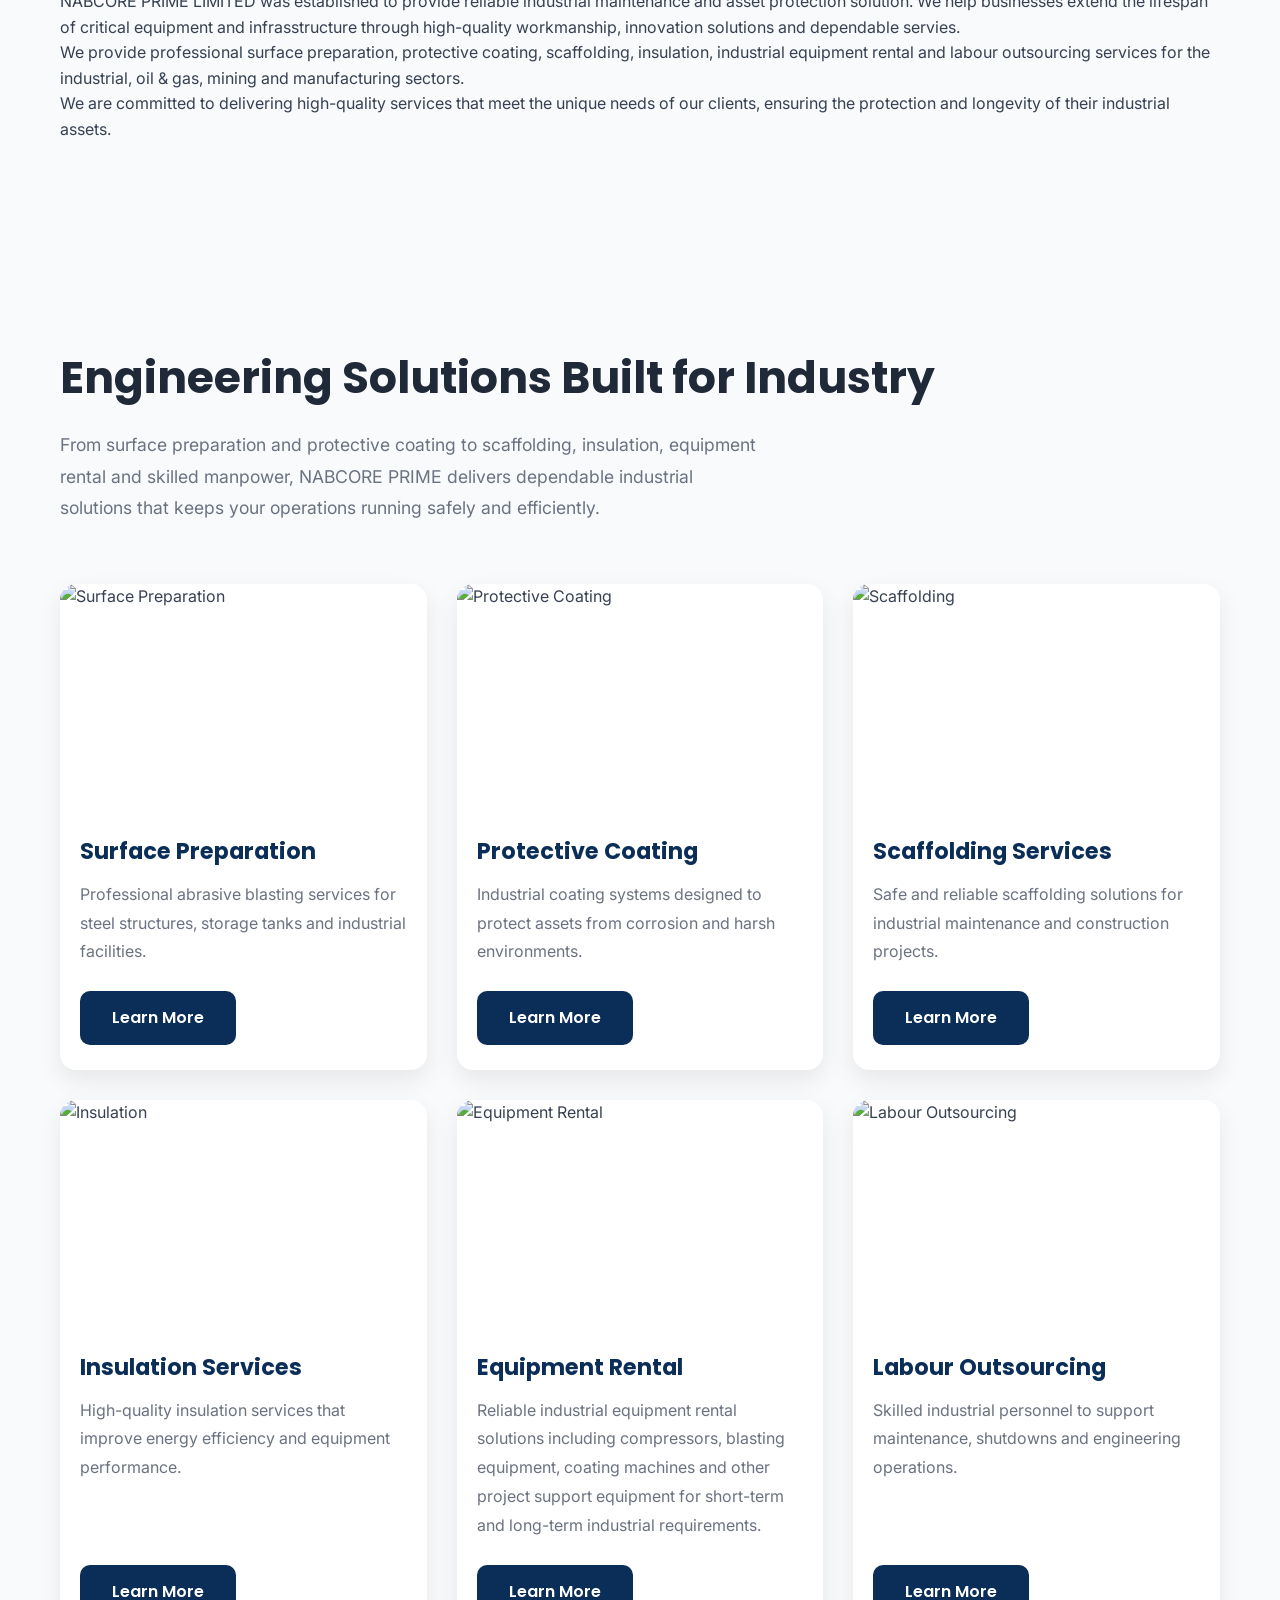
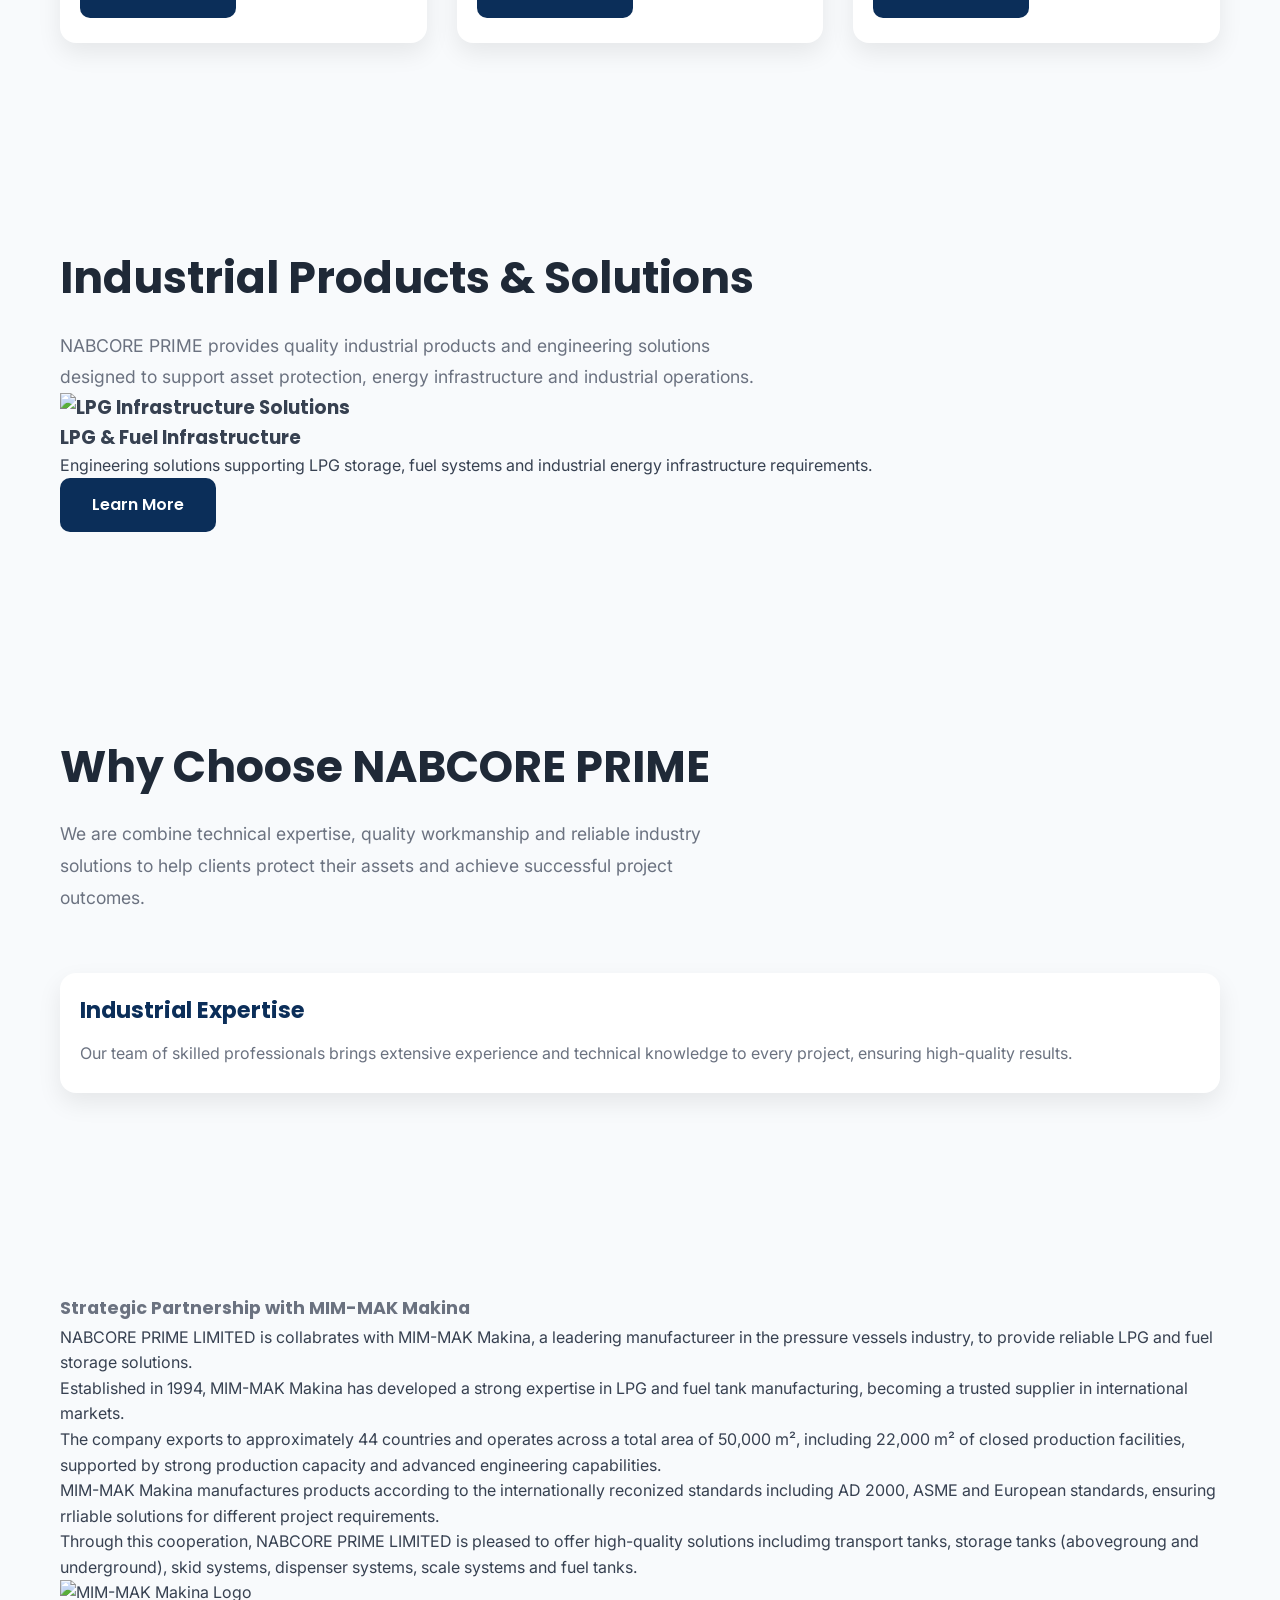
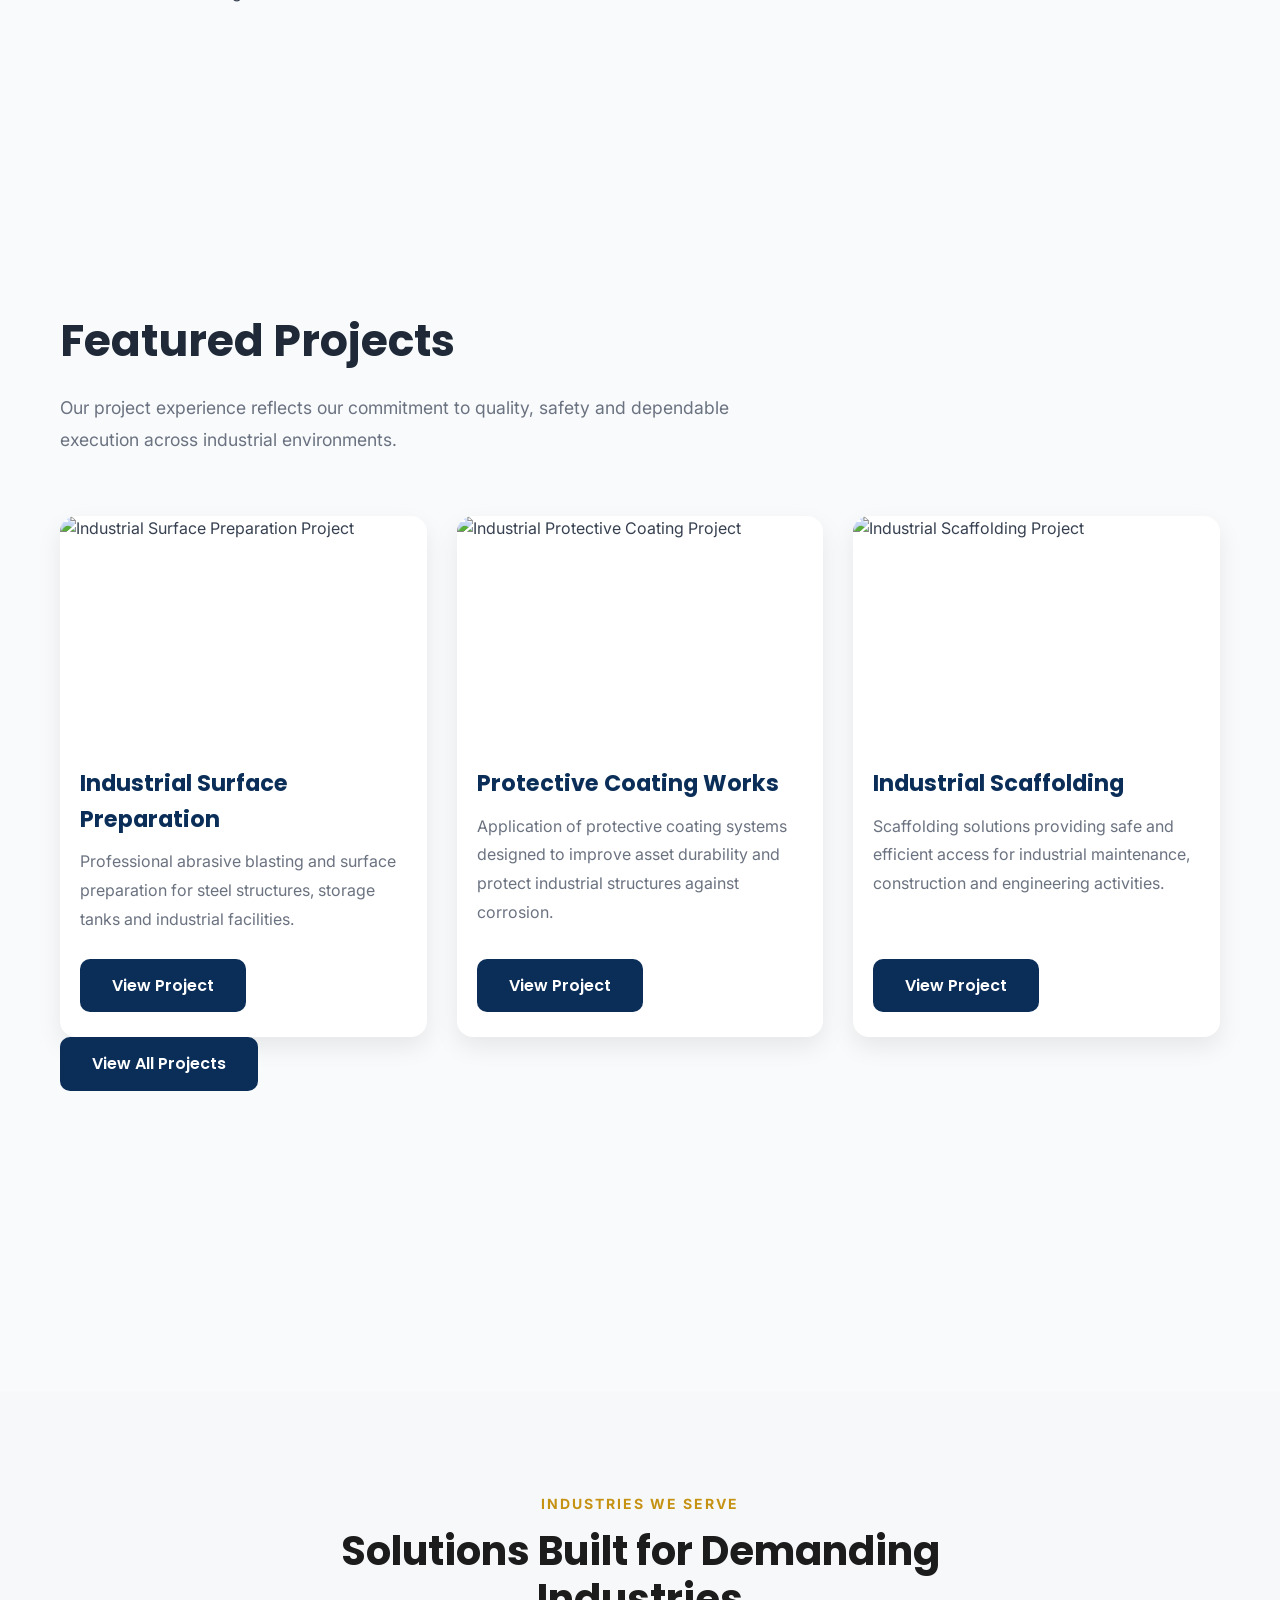
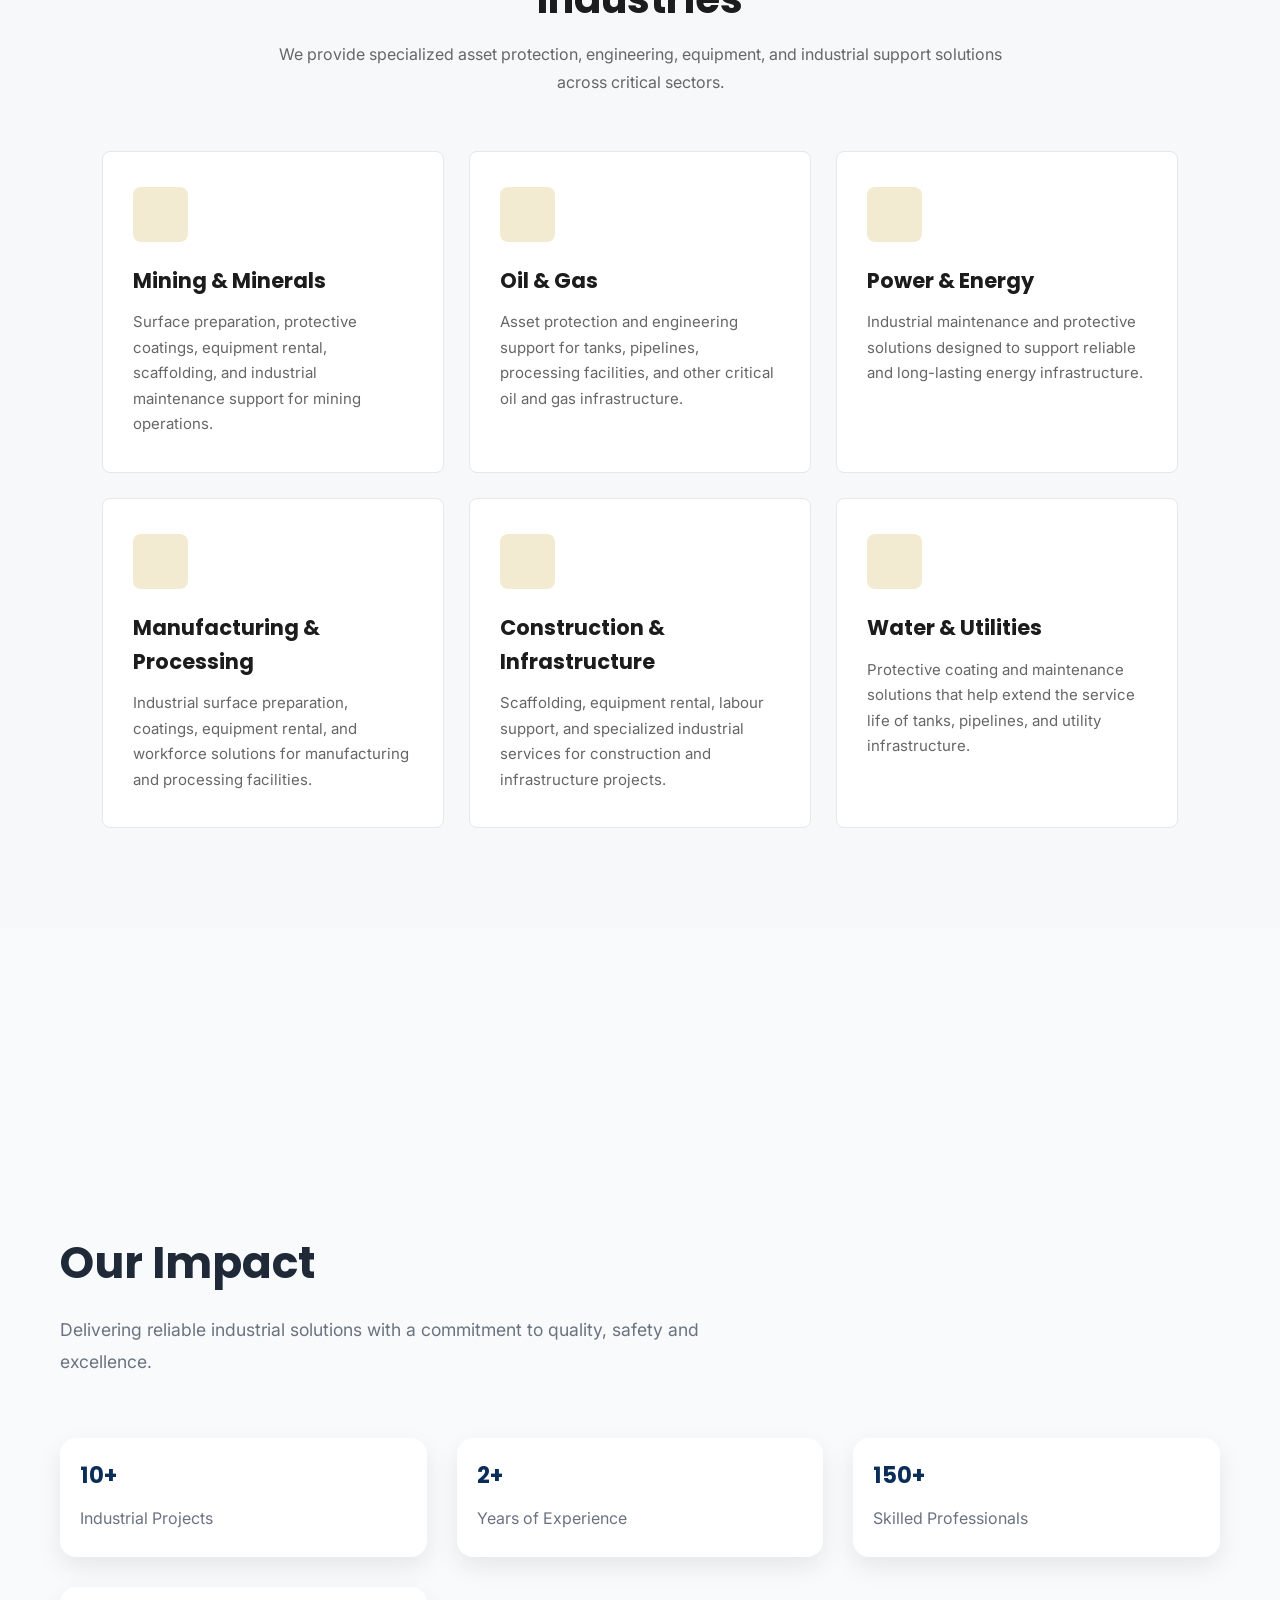
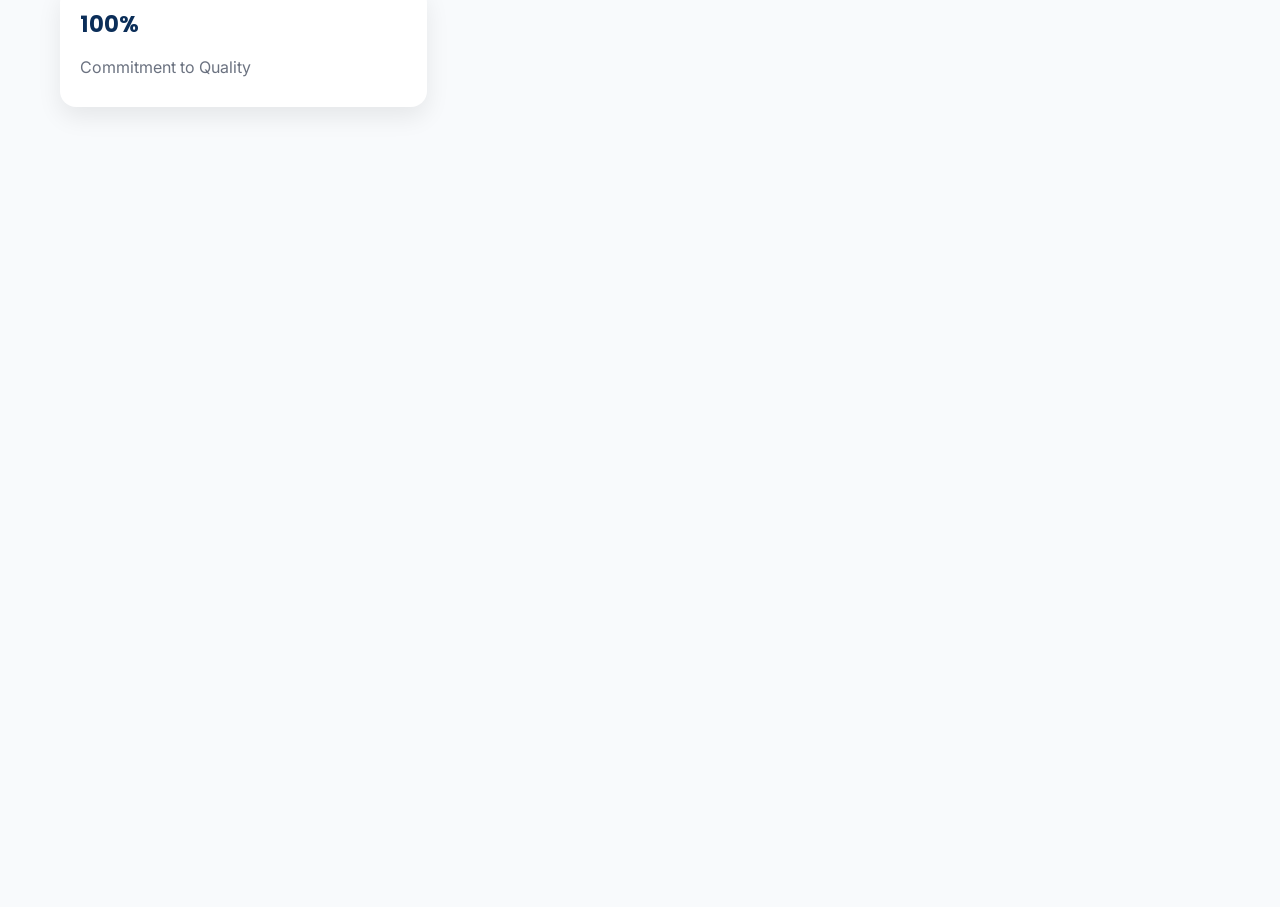
==== commit c91d64a4: "added website structure" ====
--- a/index.html
+++ b/index.html
@@ -44,12 +44,8 @@
 
     </div>
     <!-- Website Header -->
-<<<<<<< HEAD
 
         <header class="header">
-=======
- <header class="header">
->>>>>>> 649ed10e3bf6e29235c035f797aaf5bdc89a0b8d
 
     <div class="container">
 
@@ -252,17 +248,205 @@
 
         <!-- Featured Projects -->
         <section id="projects">
-
+            <!-- Featured Projects -->
+<section id="projects">
+
+    <div class="container">
+
+        <h2 class="section-title">
+            Featured Projects
+        </h2>
+
+        <p class="section-subtitle">
+            Our project experience reflects our commitment to quality, safety and dependable execution across industrial environments.
+        </p>
+
+
+        <div class="services-grid">
+
+            <div class="service-card">
+
+                <img src="assets/images/projects/surface-preparation.jpg" alt="Industrial Surface Preparation Project">
+
+                <h3>
+                    Industrial Surface Preparation
+                </h3>
+
+                <p>
+                    Professional abrasive blasting and surface preparation for steel structures, storage tanks and industrial facilities.
+                </p>
+
+                <a href="pages/projects.html" class="btn btn-primary">
+                    View Project
+                </a>
+
+            </div>
+
+            <div class="service-card">
+
+                <img src="assets/images/projects/protective-coating.jpg" alt="Industrial Protective Coating Project">
+
+                <h3>
+                    Protective Coating Works
+                </h3>
+
+                <p>
+                    Application of protective coating systems designed to improve asset durability and protect industrial structures against corrosion.
+                </p>
+
+                <a href="pages/projects.html" class="btn btn-primary">
+                    View Project
+                </a>
+
+            </div>
+
+
+            <div class="service-card">
+
+                <img src="assets/images/projects/scaffolding.jpg" alt="Industrial Scaffolding Project">
+
+                <h3>
+                    Industrial Scaffolding
+                </h3>
+
+                <p>
+                    Scaffolding solutions providing safe and efficient access for industrial maintenance, construction and engineering activities.
+                </p>
+
+                <a href="pages/projects.html" class="btn btn-primary">
+                    View Project
+                </a>
+
+            </div>
+
+
+        </div>
+
+
+        <div class="section-button">
+
+            <a href="pages/projects.html" class="btn btn-primary">
+                View All Projects
+            </a>
+
+        </div>
+
+    </div>
+
+</section>
         </section>
 
         <!-- Industries -->
         <section id="industries">
-
-        </section>
+            <!-- Industries -->
+<section id="industries" class="industries">
+    <div class="section-heading">
+        <span>Industries We Serve</span>
+        <h2>Solutions Built for Demanding Industries</h2>
+        <p>
+            We provide specialized asset protection, engineering, equipment,
+            and industrial support solutions across critical sectors.
+        </p>
+    </div>
+
+    <div class="industries-grid">
+
+        <div class="industry-card">
+            <div class="industry-icon"></div>
+            <h3>Mining & Minerals</h3>
+            <p>
+                Surface preparation, protective coatings, equipment rental,
+                scaffolding, and industrial maintenance support for mining operations.
+            </p>
+        </div>
+
+        <div class="industry-card">
+            <div class="industry-icon"></div>
+            <h3>Oil & Gas</h3>
+            <p>
+                Asset protection and engineering support for tanks, pipelines,
+                processing facilities, and other critical oil and gas infrastructure.
+            </p>
+        </div>
+
+        <div class="industry-card">
+            <div class="industry-icon"></div>
+            <h3>Power & Energy</h3>
+            <p>
+                Industrial maintenance and protective solutions designed to
+                support reliable and long-lasting energy infrastructure.
+            </p>
+        </div>
+
+        <div class="industry-card">
+            <div class="industry-icon"></div>
+            <h3>Manufacturing & Processing</h3>
+            <p>
+                Industrial surface preparation, coatings, equipment rental,
+                and workforce solutions for manufacturing and processing facilities.
+            </p>
+        </div>
+
+        <div class="industry-card">
+            <div class="industry-icon"></div>
+            <h3>Construction & Infrastructure</h3>
+            <p>
+                Scaffolding, equipment rental, labour support, and specialized
+                industrial services for construction and infrastructure projects.
+            </p>
+        </div>
+
+        <div class="industry-card">
+            <div class="industry-icon"></div>
+            <h3>Water & Utilities</h3>
+            <p>
+                Protective coating and maintenance solutions that help extend
+                the service life of tanks, pipelines, and utility infrastructure. </p>
+        </div>
+
+    </div>
+</section>
+        </section>
+        
 
         <!-- Statistics -->
         <section id="statistics">
-
+            <!-- Statistics -->
+<section id="statistics">
+    <div class="container">
+
+        <h2 class="section-title">Our Impact</h2>
+
+        <p class="section-subtitle">
+            Delivering reliable industrial solutions with a commitment to quality, safety and excellence.
+        </p>
+
+        <div class="services-grid">
+
+            <div class="service-card">
+                <h3>10+</h3>
+                <p>Industrial Projects</p>
+            </div>
+
+            <div class="service-card">
+                <h3>2+</h3>
+                <p>Years of Experience</p>
+            </div>
+
+            <div class="service-card">
+                <h3>150+</h3>
+                <p>Skilled Professionals</p>
+            </div>
+
+            <div class="service-card">
+                <h3>100%</h3>
+                <p>Commitment to Quality</p>
+            </div>
+
+        </div>
+
+    </div>
+</section>
         </section>
 
         <!-- Testimonials -->
--- a/assets/css/style.css
+++ b/assets/css/style.css
@@ -585,3 +585,135 @@
     display:flex;
     flex-direction:column;
 }
+/* =========================
+   INDUSTRIES SECTION
+========================= */
+
+.industries {
+    padding: 100px 8%;
+    background: #f7f8fa;
+}
+
+.section-heading {
+    max-width: 750px;
+    margin: 0 auto 55px;
+    text-align: center;
+}
+
+.section-heading span {
+    display: inline-block;
+    margin-bottom: 12px;
+    font-size: 14px;
+    font-weight: 700;
+    text-transform: uppercase;
+    letter-spacing: 2px;
+    color: #c69214;
+}
+
+.section-heading h2 {
+    margin-bottom: 18px;
+    font-size: 40px;
+    line-height: 1.2;
+    color: #1c1c1c;
+}
+
+.section-heading p {
+    font-size: 16px;
+    line-height: 1.7;
+    color: #666;
+}
+
+.industries-grid {
+    display: grid;
+    grid-template-columns: repeat(3, 1fr);
+    gap: 25px;
+    max-width: 1200px;
+    margin: 0 auto;
+}
+
+.industry-card {
+    padding: 35px 30px;
+    background: #ffffff;
+    border: 1px solid #e7e7e7;
+    border-radius: 8px;
+    transition: 0.3s ease;
+}
+
+.industry-card:hover {
+    transform: translateY(-8px);
+    box-shadow: 0 15px 35px rgba(0, 0, 0, 0.08);
+}
+
+.industry-icon {
+    width: 55px;
+    height: 55px;
+    display: flex;
+    align-items: center;
+    justify-content: center;
+    margin-bottom: 22px;
+    border-radius: 8px;
+    background: #f3ead2;
+    font-size: 25px;
+}
+
+.industry-card h3 {
+    margin-bottom: 12px;
+    font-size: 21px;
+    color: #1c1c1c;
+}
+
+.industry-card p {
+    margin: 0;
+    font-size: 15px;
+    line-height: 1.7;
+    color: #666;
+}
+
+
+/* =========================
+   INDUSTRIES - MOBILE
+========================= */
+
+@media (max-width: 900px) {
+
+    .industries {
+        padding: 80px 6%;
+    }
+
+    .industries-grid {
+        grid-template-columns: repeat(2, 1fr);
+    }
+
+    .section-heading h2 {
+        font-size: 34px;
+    }
+}
+
+
+@media (max-width: 600px) {
+
+    .industries {
+        padding: 70px 5%;
+    }
+
+    .section-heading {
+        margin-bottom: 40px;
+    }
+
+    .section-heading h2 {
+        font-size: 29px;
+    }
+
+    .section-heading p {
+        font-size: 15px;
+    }
+
+    .industries-grid {
+        grid-template-columns: 1fr;
+    }
+
+    .industry-card {
+        padding: 30px 25px;
+    }
+}
+
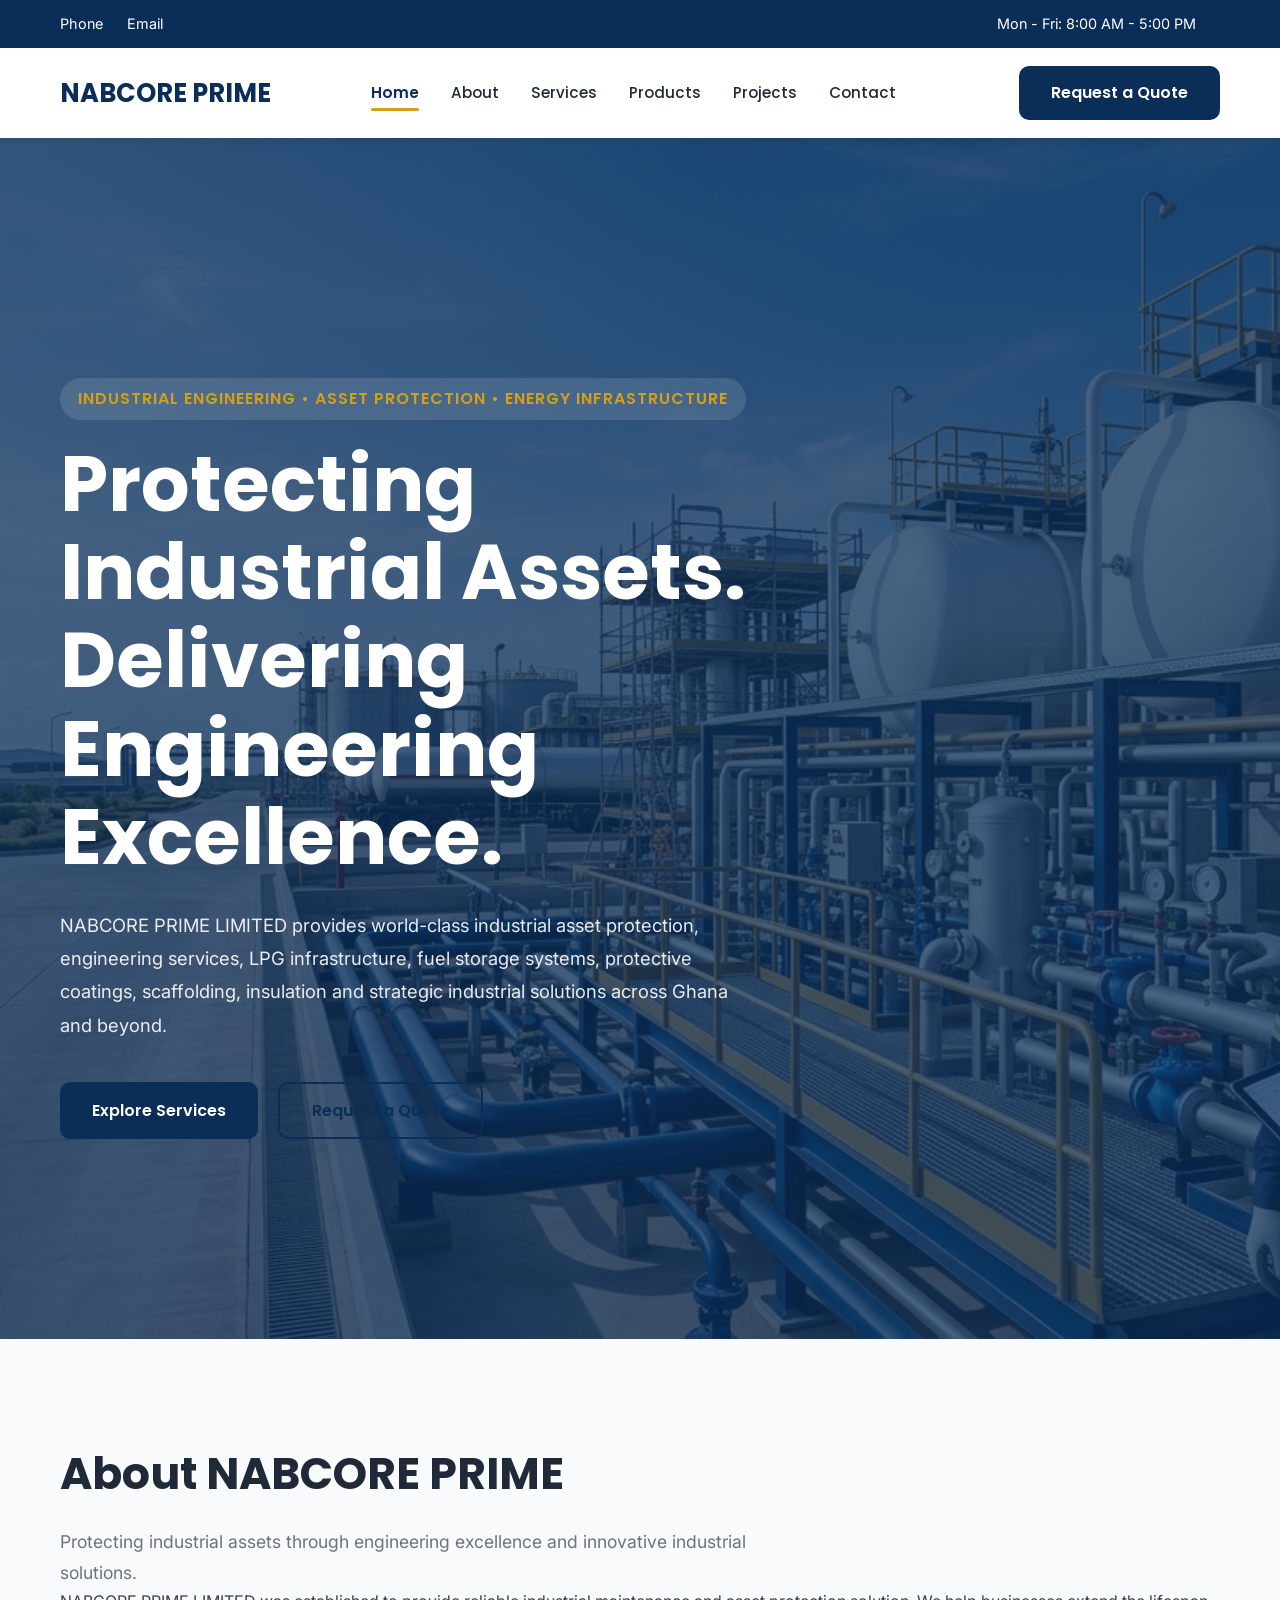
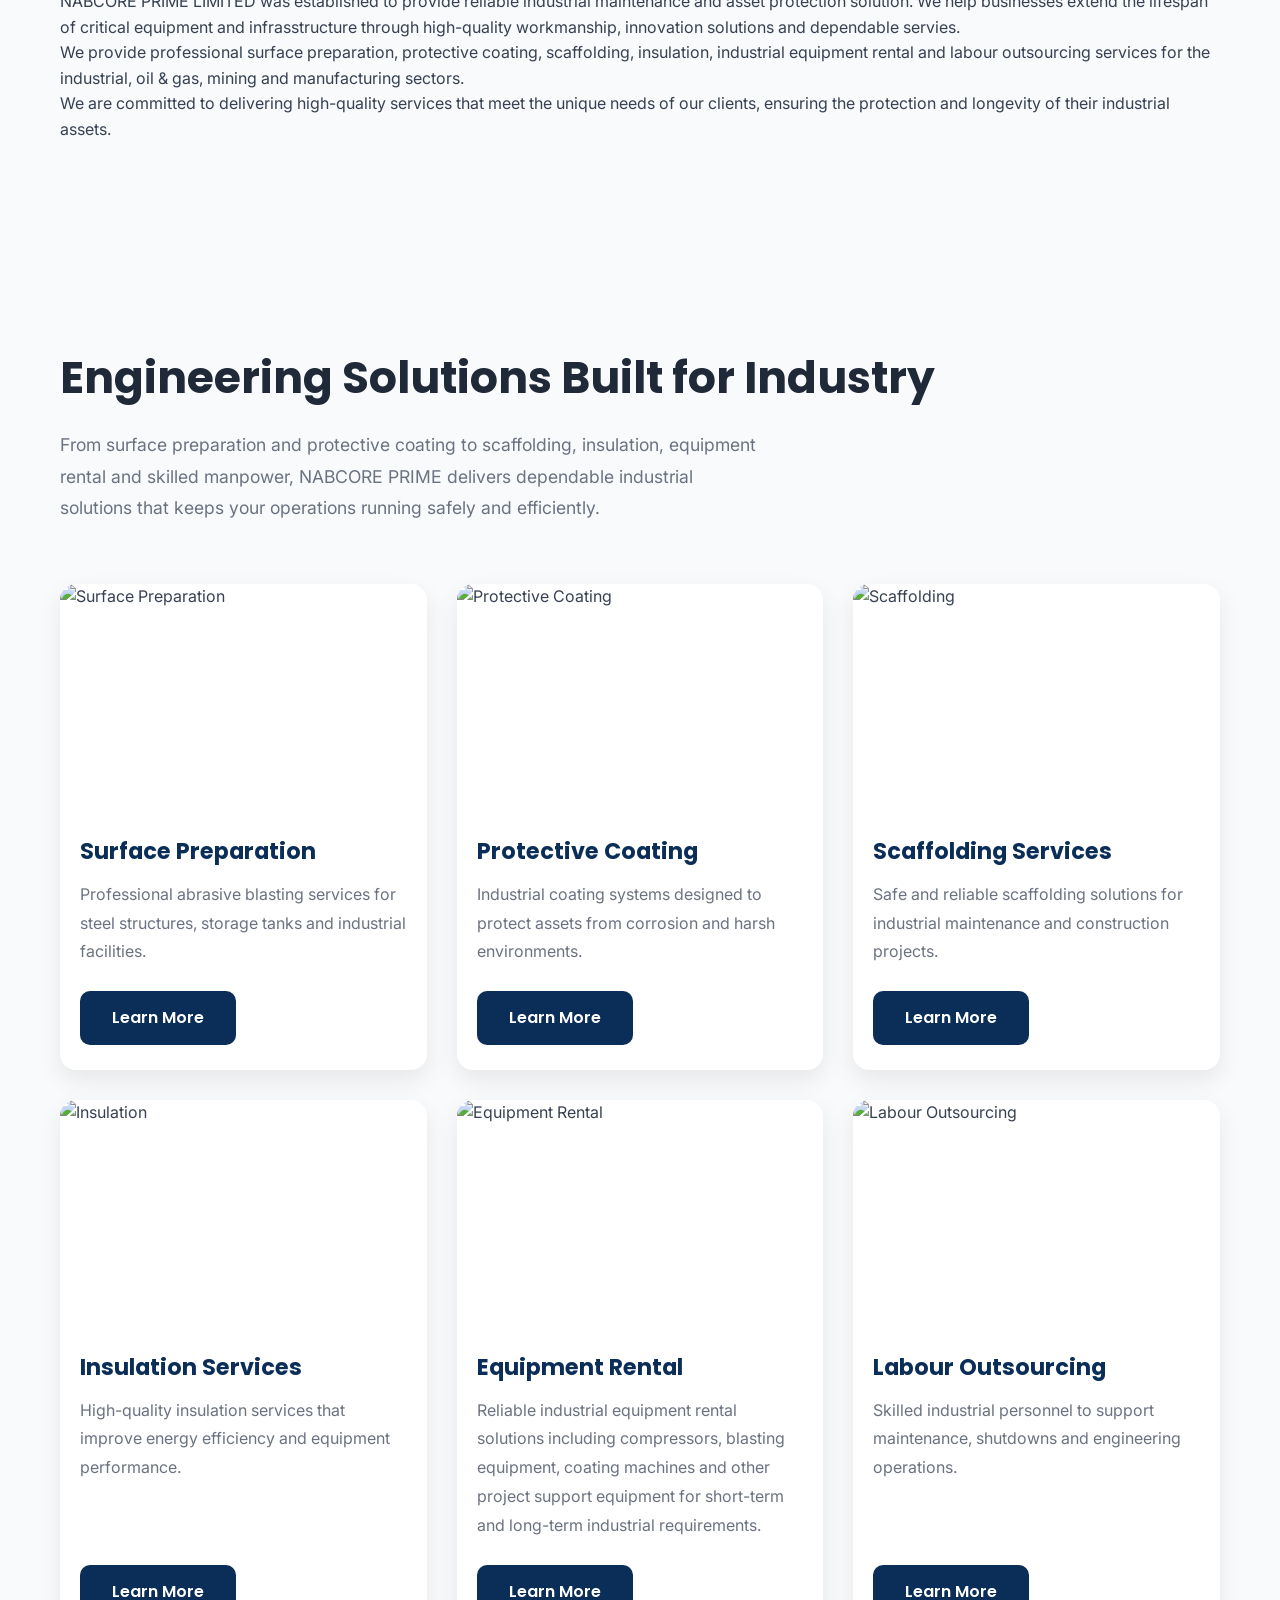
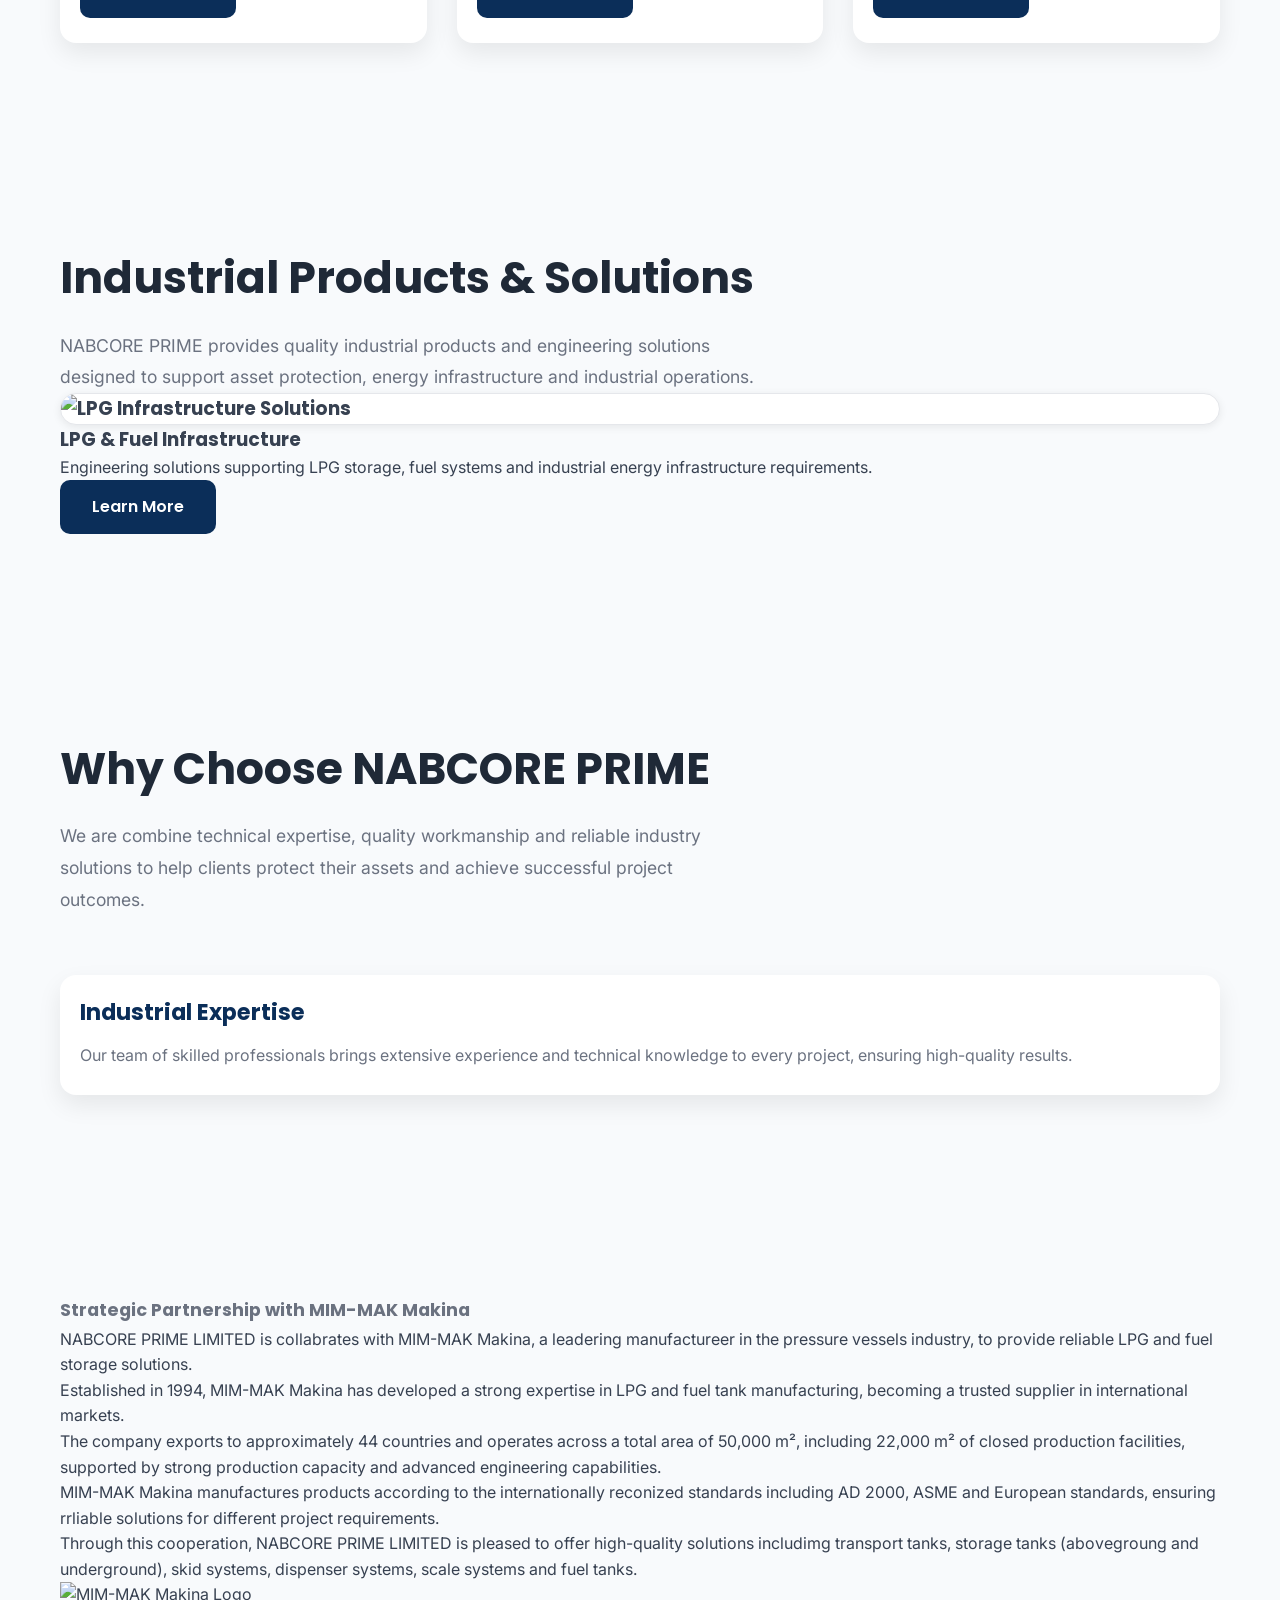
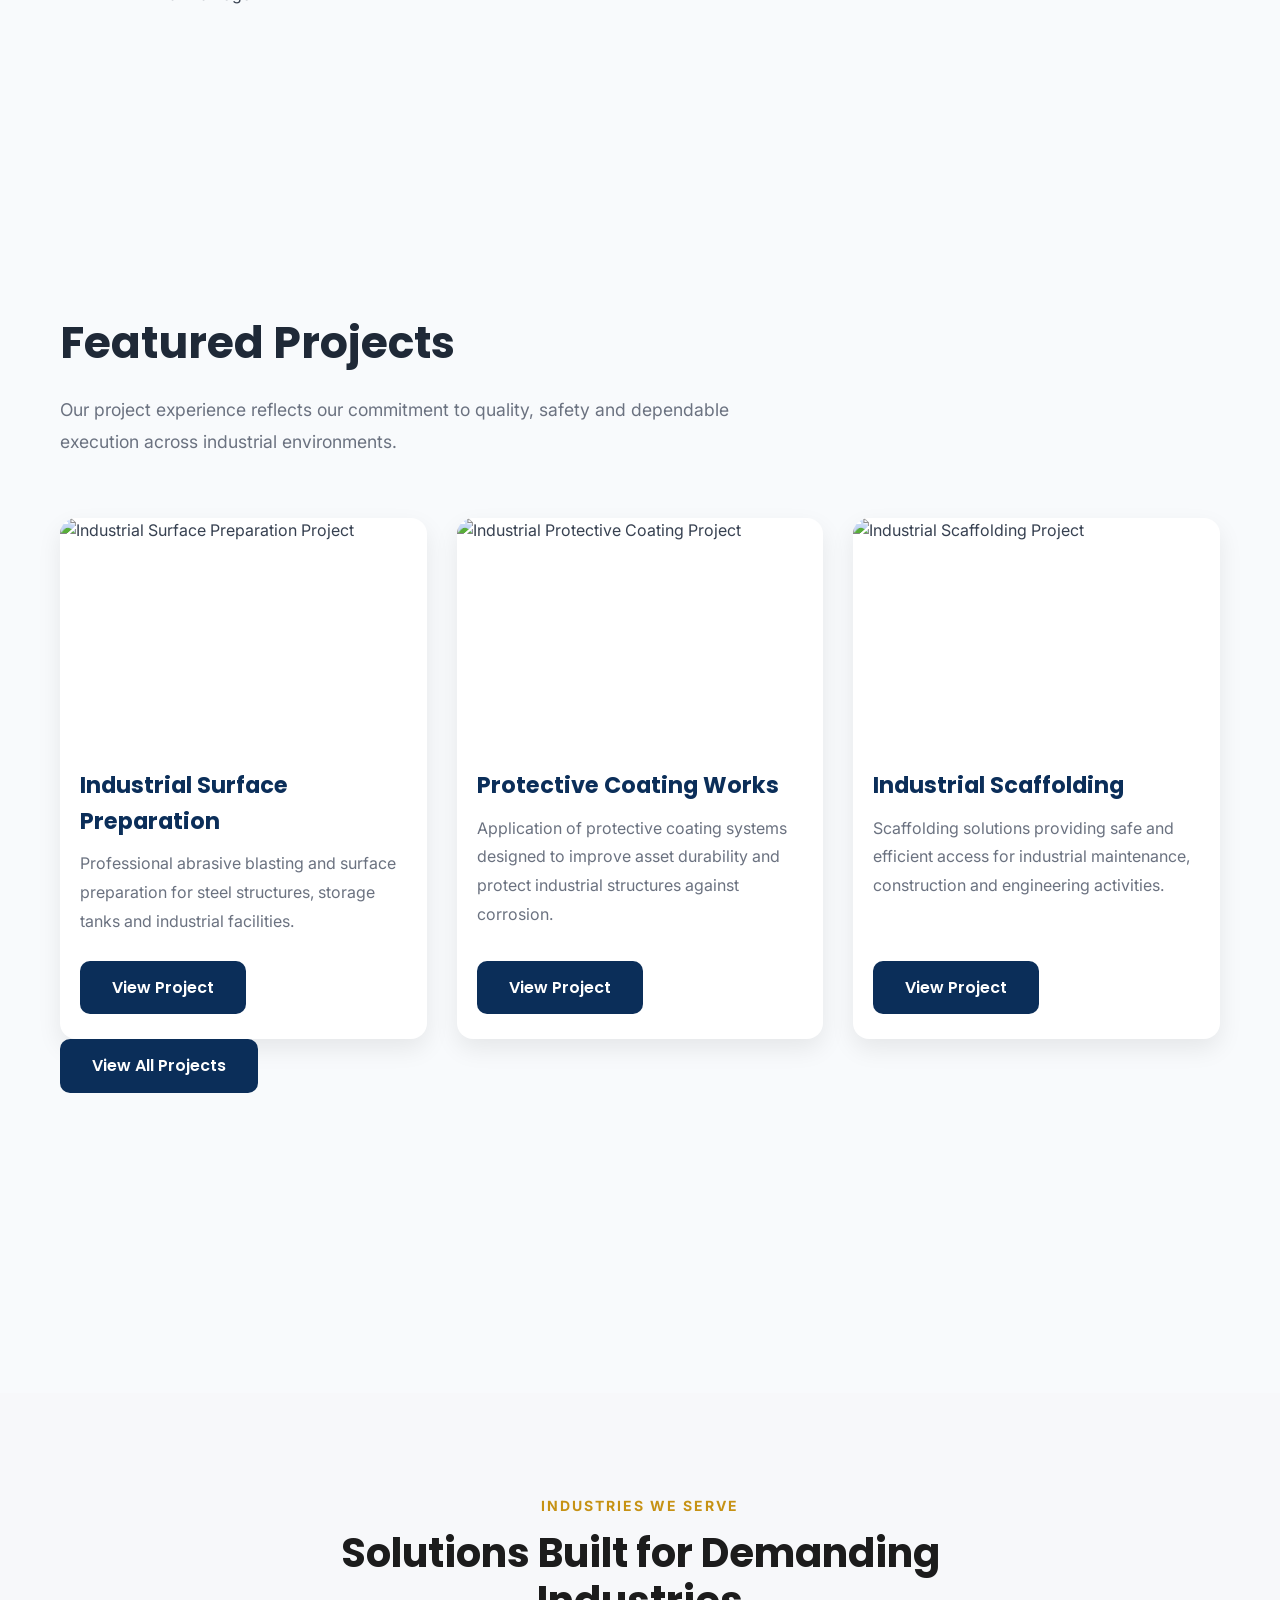
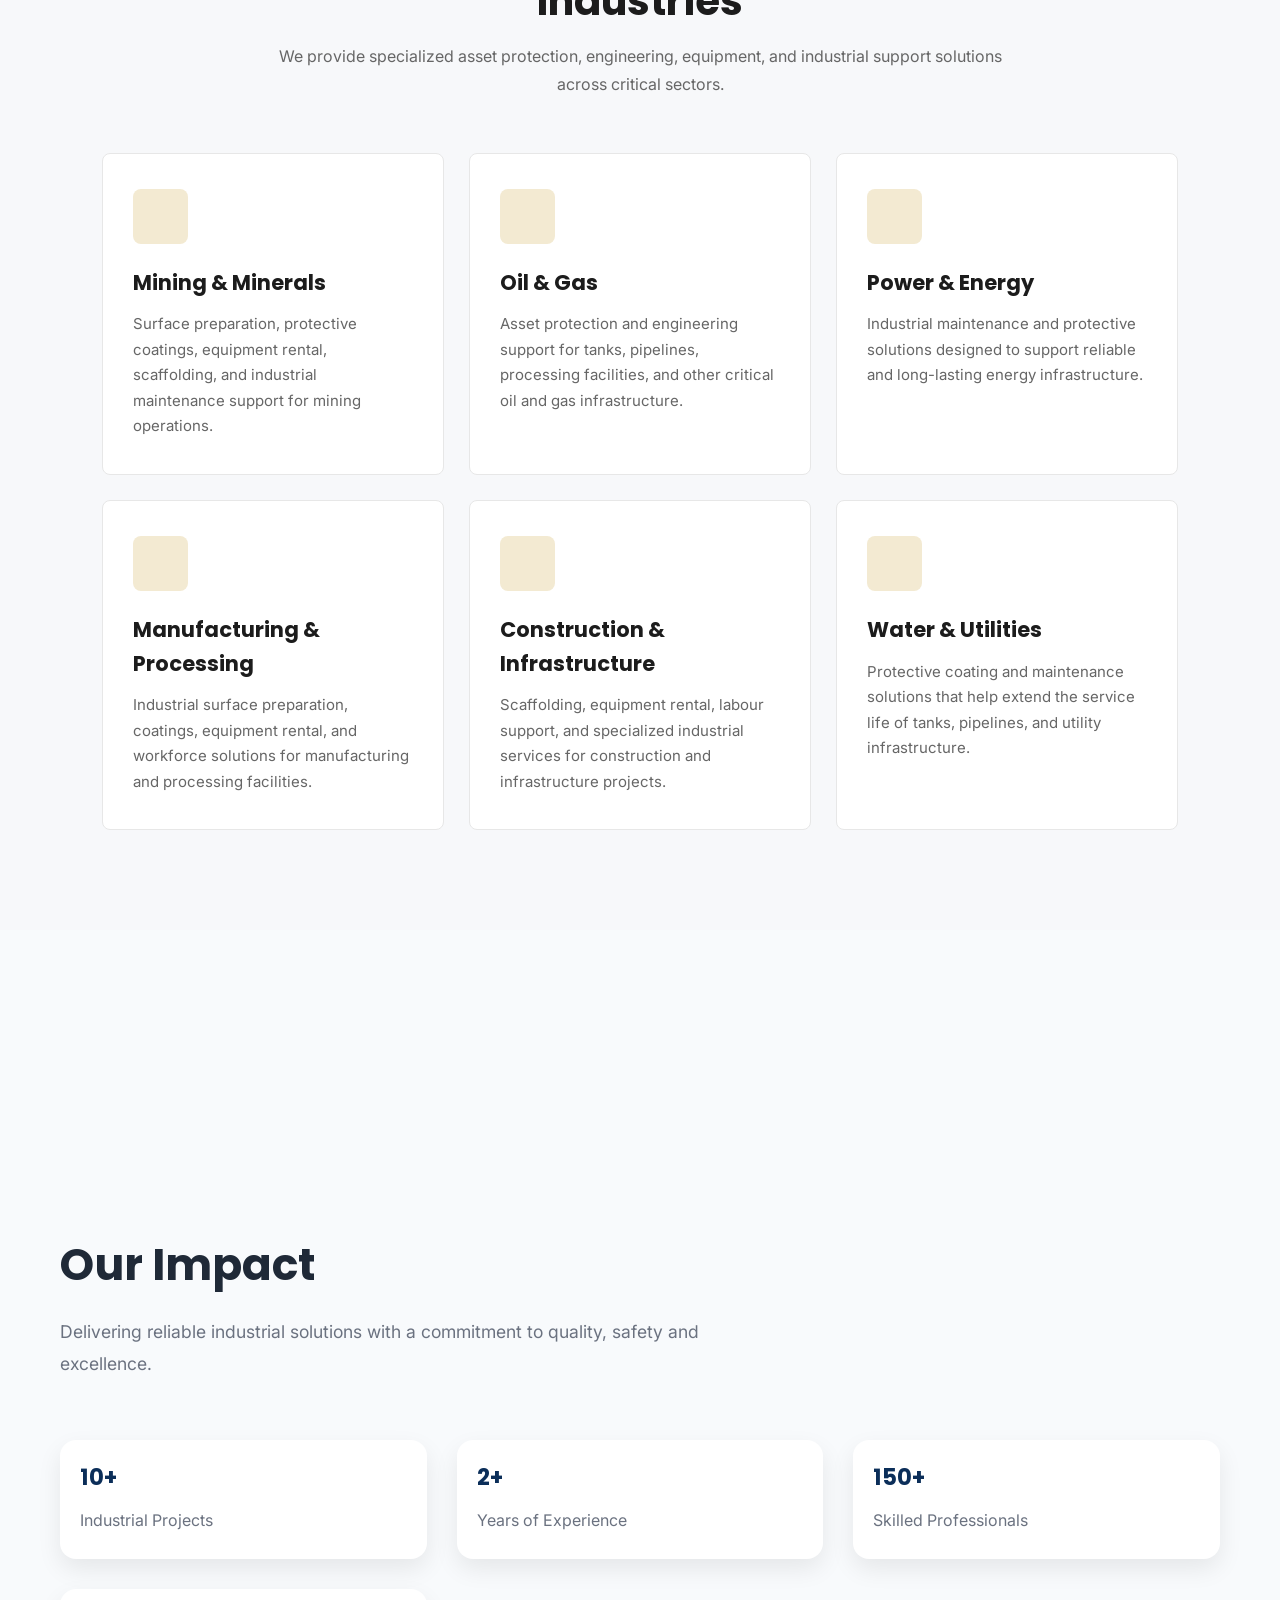
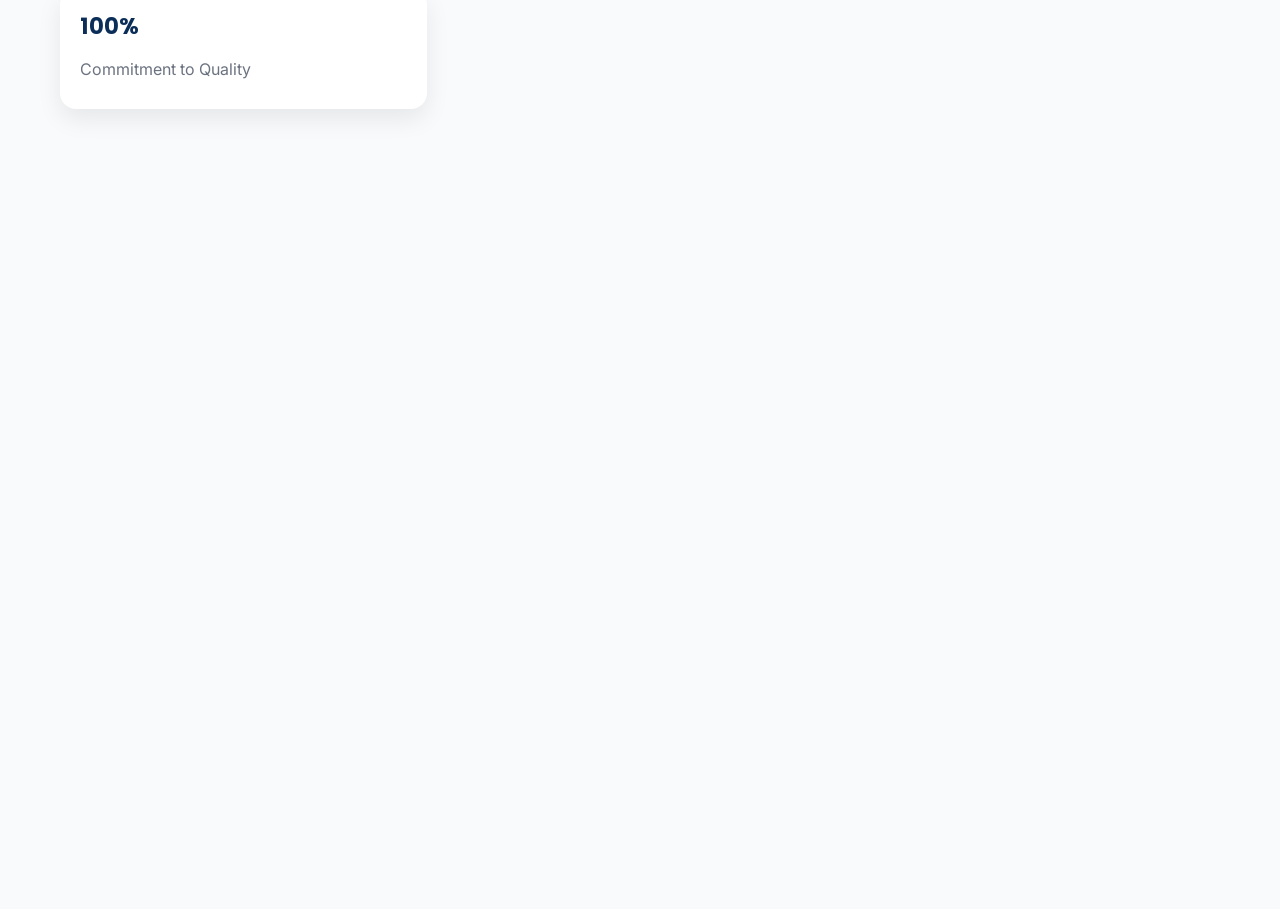
==== commit aaaaf154: "Correction pause" ====
--- a/index.html
+++ b/index.html
@@ -14,472 +14,468 @@
     <link rel="stylesheet" href="https://unpkg.com/aos@2.3.4/dist/aos.css">
 </head>
 <body>
-    <!-- Top Information Bar -->
-    <div class="top-bar">
-         <div class="container">
-         <div class="top-bar-wrapper">
-            <div class="top-bar-left">
-                <a href="tel:+233XXXXXXXXX">
-                    Phone
+     <!-- Top Information Bar -->
+        <div class="top-bar">
+            <div class="container">
+            <div class="top-bar-wrapper">
+                <div class="top-bar-left">
+                    <a href="tel:+233XXXXXXXXX">
+                        Phone
+                    </a>
+                    <a href="mailto:info@nabcoreprime.com">
+                        Email
+                    </a>
+                </div>
+
+                <div class="top-bar-right">
+                    <span>
+                        Mon - Fri: 8:00 AM - 5:00 PM
+                    </span>
+
+                    <div class="social-links">
+
+                    </div>
+
+                </div>
+
+            </div>
+
+        </div>
+
+        </div>
+    <!-- Website Header -->
+
+        <header class="header">
+
+        <div class="container">
+
+            <div class="header-wrapper">
+
+                <a href="index.html" class="logo">
+                    NABCORE PRIME
                 </a>
-                <a href="mailto:info@nabcoreprime.com">
-                    Email
+
+                <nav>
+                    <ul class="nav-menu">
+
+                        <li><a href="index.html" class="active">Home</a></li>
+
+                        <li><a href="pages/about.html">About</a></li>
+
+                        <li><a href="pages/services.html">Services</a></li>
+
+                        <li><a href="pages/products.html">Products</a></li>
+
+                        <li><a href="pages/projects.html">Projects</a></li>
+
+                        <li><a href="pages/contact.html">Contact</a></li>
+                    </ul>
+                </nav>
+
+                <a href="pages/contact.html" class="btn btn-primary nav-cta">
+                    Request a Quote
                 </a>
             </div>
-
-            <div class="top-bar-right">
-                <span>
-                    Mon - Fri: 8:00 AM - 5:00 PM
-                </span>
-
-                <div class="social-links">
-
-                </div>
-
-            </div>
-
-        </div>
-
-    </div>
-
-    </div>
-    <!-- Website Header -->
-
-        <header class="header">
-
-    <div class="container">
-
-        <div class="header-wrapper">
-
-            <a href="index.html" class="logo">
-                NABCORE PRIME
-            </a>
-
-            <nav>
-
-                <ul class="nav-menu">
-
-                    <li><a href="index.html" class="active">Home</a></li>
-
-                    <li><a href="pages/about.html">About</a></li>
-
-                    <li><a href="pages/services.html">Services</a></li>
-
-                    <li><a href="pages/products.html">Products</a></li>
-
-                    <li><a href="pages/projects.html">Projects</a></li>
-
-                    <li><a href="pages/contact.html">Contact</a></li>
-
-                </ul>
-
-            </nav>
-
-            <a href="pages/contact.html" class="btn btn-primary nav-cta">
-                Request a Quote
-            </a>
-
-        </div>
-
-    </div>
-
-    </header>
+        </div>
+
+        </header>
     <!-- Main Website Content -->
-    <main>
-        <!-- Hero Section -->
-       <section id="hero" class="hero">
-
-    <div class="hero-overlay">
-        <div class="container" data-aos="fade-up">
-            <div class="hero-content" data-aos="fade-right">
-                <span class="hero-tagline">
-                    Industrial Engineering • Asset Protection • Energy Infrastructure
-                </span>
-
-                <h1 class="hero-title">
-
-                    Protecting Industrial Assets. Delivering Engineering Excellence.
-                </h1>
-
-                <p class="hero-description">
-                    NABCORE PRIME LIMITED provides world-class industrial asset protection,
-                    engineering services, LPG infrastructure, fuel storage systems,
-                    protective coatings, scaffolding, insulation and strategic industrial
-                    solutions across Ghana and beyond.
+        <main>
+            <!-- Hero Section -->
+        <section id="hero" class="hero">
+
+        <div class="hero-overlay">
+            <div class="container" data-aos="fade-up">
+                <div class="hero-content" data-aos="fade-right">
+                    <span class="hero-tagline">
+                        Industrial Engineering • Asset Protection • Energy Infrastructure
+                    </span>
+
+                    <h1 class="hero-title">
+
+                        Protecting Industrial Assets. Delivering Engineering Excellence.
+                    </h1>
+
+                    <p class="hero-description">
+                        NABCORE PRIME LIMITED provides world-class industrial asset protection,
+                        engineering services, LPG infrastructure, fuel storage systems,
+                        protective coatings, scaffolding, insulation and strategic industrial
+                        solutions across Ghana and beyond.
+                    </p>
+
+                    <div class="hero-buttons">
+
+                        <a href="pages/services.html" class="btn btn-primary">
+                            Explore Services
+                        </a>
+
+                        <a href="pages/contact.html" class="btn btn-outline">
+                            Request a Quote
+                        </a>
+
+                    </div>
+
+                </div>
+
+            </div>
+
+        </div>
+            </section>
+            <!-- About Preview -->
+            <section id="about">
+
+                <div class="container">
+                    <h2 class="section-title">About NABCORE PRIME</h2>
+                    <p class="section-subtitle">Protecting industrial assets through engineering excellence and innovative industrial solutions.</p>
+                    <p>NABCORE PRIME LIMITED was established to provide reliable industrial maintenance and asset protection solution. We help businesses extend the lifespan of critical equipment and infrasstructure through high-quality workmanship, innovation solutions and dependable servies.</p>
+                    <p>We provide professional surface preparation, protective coating, scaffolding, insulation, industrial equipment rental and labour outsourcing services for the industrial, oil & gas, mining and manufacturing sectors.</p>
+                    <p>We are committed to delivering high-quality services that meet the unique needs of our clients, ensuring the protection and longevity of their industrial assets.</p>
+                </div>
+            </section>
+
+            <!-- Services Preview -->
+        <section id="services">
+
+            <div class="container">
+
+            <h2 class="section-title">Engineering Solutions Built for Industry</h2>
+
+            <p class="section-subtitle">
+                From surface preparation and protective coating to scaffolding, insulation, equipment rental and skilled manpower, NABCORE PRIME delivers dependable industrial solutions that keeps your operations running safely and efficiently.
+            </p>
+
+            <div class="services-grid">
+
+                <div class="service-card">
+                    <img src="assets/images/services/sandblasting.jpg" alt="Surface Preparation">
+                    <h3>Surface Preparation</h3>
+                    <p>Professional abrasive blasting services for steel structures, storage tanks and industrial facilities.</p>
+                    <a href="pages/services.html" class="btn btn-primary">Learn More</a>
+                </div>
+
+                <div class="service-card">
+                    <img src="assets/images/services/coating.jpg" alt="Protective Coating">
+                    <h3>Protective Coating</h3>
+                    <p>Industrial coating systems designed to protect assets from corrosion and harsh environments.</p>
+                    <a href="pages/services.html" class="btn btn-primary">Learn More</a>
+                </div>
+
+                <div class="service-card">
+                    <img src="assets/images/services/scaffolding.jpg" alt="Scaffolding">
+                    <h3>Scaffolding Services</h3>
+                    <p>Safe and reliable scaffolding solutions for industrial maintenance and construction projects.</p>
+                    <a href="pages/services.html" class="btn btn-primary">Learn More</a>
+                </div>
+
+                <div class="service-card">
+                    <img src="assets/images/services/insulation.jpg" alt="Insulation">
+                    <h3>Insulation Services</h3>
+                    <p>High-quality insulation services that improve energy efficiency and equipment performance.</p>
+                    <a href="pages/services.html" class="btn btn-primary">Learn More</a>
+                </div>
+
+                <div class="service-card">
+                    <img src="assets/images/services/equipment.jpg" alt="Equipment Rental">
+                    <h3>Equipment Rental</h3>
+                    <p>Reliable industrial equipment rental solutions including compressors, blasting equipment, coating machines and other project support equipment for short-term and long-term industrial requirements.</p>
+                    <a href="pages/services.html" class="btn btn-primary">Learn More</a>
+                </div>
+
+                <div class="service-card">
+                    <img src="assets/images/services/labour.jpg" alt="Labour Outsourcing">
+                    <h3>Labour Outsourcing</h3>
+                    <p>Skilled industrial personnel to support maintenance, shutdowns and engineering operations.</p>
+                    <a href="pages/services.html" class="btn btn-primary">Learn More</a>
+                </div>
+
+        </div>
+
+    </section>
+
+            <!-- Products Preview -->
+            <section id="products">
+                <div class="container">
+                    <h2 class="section-title">Industrial Products & Solutions</h2>
+                    <p class="section-subtitle">NABCORE PRIME provides quality industrial products and engineering solutions designed to support asset protection, energy infrastructure and industrial operations.</p>
+                    <h3 class="section-grid">
+                        <div class="service card">
+                            <img src="assets/images/products/lpg-storage.jpg" alt="LPG Infrastructure Solutions">
+                        </div>
+                    <h3>LPG & Fuel Infrastructure</h3>
+                    <p>Engineering solutions supporting LPG storage, fuel systems and industrial energy infrastructure requirements.</p>
+                    <a href="pages/products.html" class="btn btn-primary">Learn More</a>
+                </div>
+            </section>
+
+            <!-- Why Choose Us -->
+            <section id="why-us">
+
+                <div class="container">
+                    <h2 class="section-title">Why Choose NABCORE PRIME</h2>
+                    <p class="section-subtitle">We are combine technical expertise, quality workmanship and reliable industry solutions to help clients protect their assets and achieve successful project outcomes.</p>
+
+                    <div class="services-grid">
+                        <div class="service-card">
+                            <h3>Industrial Expertise</h3>
+                            <p>Our team of skilled professionals brings extensive experience and technical knowledge to every project, ensuring high-quality results.</p>
+                        </div>
+                    </div>
+                </div>
+            </section>
+
+            <!-- MIM-MAK Partnership -->
+            <section id="partnership">
+                <div class="container">
+                    <h2 class="section-subtitle">Strategic Partnership with MIM-MAK Makina</h2>
+                    <p>NABCORE PRIME LIMITED is collabrates with MIM-MAK Makina, a leadering manufactureer in the pressure vessels industry, to provide reliable LPG and fuel storage solutions.</p>
+                    <div class="partnership-content">
+                        <div class="partnership-text">
+                            <p>Established in 1994, MIM-MAK Makina has developed a strong expertise in LPG and fuel tank manufacturing, becoming a trusted supplier in international markets.</p>
+                            <p>The company exports to approximately 44 countries and operates across a total area of 50,000 m², including 22,000 m² of closed production facilities, supported by strong production capacity and advanced engineering capabilities.</p>
+                            <p>MIM-MAK Makina manufactures products according to the internationally reconized standards including AD 2000, ASME and European standards, ensuring rrliable solutions for different project requirements.</p>
+                            <p>Through this cooperation, NABCORE PRIME LIMITED is pleased to offer high-quality solutions includimg transport tanks, storage tanks (abovegroung and underground), skid systems, dispenser systems, scale systems and fuel tanks.</p>
+                        </div>
+                        <div class="partnership-image">
+                            <img src="assets/images/partnership/mim-mak-logo.png" alt="MIM-MAK Makina Logo">
+                        </div>
+                    </div>
+                </div>
+            </section>
+
+            <!-- Featured Projects -->
+            <section id="projects">
+                <!-- Featured Projects -->
+    <section id="projects">
+
+        <div class="container">
+
+            <h2 class="section-title">
+                Featured Projects
+            </h2>
+
+            <p class="section-subtitle">
+                Our project experience reflects our commitment to quality, safety and dependable execution across industrial environments.
+            </p>
+
+
+            <div class="services-grid">
+
+                <div class="service-card">
+
+                    <img src="assets/images/projects/surface-preparation.jpg" alt="Industrial Surface Preparation Project">
+
+                    <h3>
+                        Industrial Surface Preparation
+                    </h3>
+
+                    <p>
+                        Professional abrasive blasting and surface preparation for steel structures, storage tanks and industrial facilities.
+                    </p>
+
+                    <a href="pages/projects.html" class="btn btn-primary">
+                        View Project
+                    </a>
+
+                </div>
+
+                <div class="service-card">
+
+                    <img src="assets/images/projects/protective-coating.jpg" alt="Industrial Protective Coating Project">
+
+                    <h3>
+                        Protective Coating Works
+                    </h3>
+
+                    <p>
+                        Application of protective coating systems designed to improve asset durability and protect industrial structures against corrosion.
+                    </p>
+
+                    <a href="pages/projects.html" class="btn btn-primary">
+                        View Project
+                    </a>
+
+                </div>
+
+
+                <div class="service-card">
+
+                    <img src="assets/images/projects/scaffolding.jpg" alt="Industrial Scaffolding Project">
+
+                    <h3>
+                        Industrial Scaffolding
+                    </h3>
+
+                    <p>
+                        Scaffolding solutions providing safe and efficient access for industrial maintenance, construction and engineering activities.
+                    </p>
+
+                    <a href="pages/projects.html" class="btn btn-primary">
+                        View Project
+                    </a>
+
+                </div>
+
+
+            </div>
+
+
+            <div class="section-button">
+
+                <a href="pages/projects.html" class="btn btn-primary">
+                    View All Projects
+                </a>
+
+            </div>
+
+        </div>
+
+    </section>
+            </section>
+
+            <!-- Industries -->
+            <section id="industries">
+                <!-- Industries -->
+    <section id="industries" class="industries">
+        <div class="section-heading">
+            <span>Industries We Serve</span>
+            <h2>Solutions Built for Demanding Industries</h2>
+            <p>
+                We provide specialized asset protection, engineering, equipment,
+                and industrial support solutions across critical sectors.
+            </p>
+        </div>
+
+        <div class="industries-grid">
+
+            <div class="industry-card">
+                <div class="industry-icon"></div>
+                <h3>Mining & Minerals</h3>
+                <p>
+                    Surface preparation, protective coatings, equipment rental,
+                    scaffolding, and industrial maintenance support for mining operations.
                 </p>
-
-                <div class="hero-buttons">
-
-                    <a href="pages/services.html" class="btn btn-primary">
-                        Explore Services
-                    </a>
-
-                    <a href="pages/contact.html" class="btn btn-outline">
-                        Request a Quote
-                    </a>
-
-                </div>
-
-            </div>
-
-        </div>
-
-    </div>
-        </section>
-        <!-- About Preview -->
-        <section id="about">
-
-            <div class="container">
-                <h2 class="section-title">About NABCORE PRIME</h2>
-                <p class="section-subtitle">Protecting industrial assets through engineering excellence and innovative industrial solutions.</p>
-                <p>NABCORE PRIME LIMITED was established to provide reliable industrial maintenance and asset protection solution. We help businesses extend the lifespan of critical equipment and infrasstructure through high-quality workmanship, innovation solutions and dependable servies.</p>
-                <p>We provide professional surface preparation, protective coating, scaffolding, insulation, industrial equipment rental and labour outsourcing services for the industrial, oil & gas, mining and manufacturing sectors.</p>
-                <p>We are committed to delivering high-quality services that meet the unique needs of our clients, ensuring the protection and longevity of their industrial assets.</p>
-            </div>
-        </section>
-
-        <!-- Services Preview -->
-     <section id="services">
-
+            </div>
+
+            <div class="industry-card">
+                <div class="industry-icon"></div>
+                <h3>Oil & Gas</h3>
+                <p>
+                    Asset protection and engineering support for tanks, pipelines,
+                    processing facilities, and other critical oil and gas infrastructure.
+                </p>
+            </div>
+
+            <div class="industry-card">
+                <div class="industry-icon"></div>
+                <h3>Power & Energy</h3>
+                <p>
+                    Industrial maintenance and protective solutions designed to
+                    support reliable and long-lasting energy infrastructure.
+                </p>
+            </div>
+
+            <div class="industry-card">
+                <div class="industry-icon"></div>
+                <h3>Manufacturing & Processing</h3>
+                <p>
+                    Industrial surface preparation, coatings, equipment rental,
+                    and workforce solutions for manufacturing and processing facilities.
+                </p>
+            </div>
+
+            <div class="industry-card">
+                <div class="industry-icon"></div>
+                <h3>Construction & Infrastructure</h3>
+                <p>
+                    Scaffolding, equipment rental, labour support, and specialized
+                    industrial services for construction and infrastructure projects.
+                </p>
+            </div>
+
+            <div class="industry-card">
+                <div class="industry-icon"></div>
+                <h3>Water & Utilities</h3>
+                <p>
+                    Protective coating and maintenance solutions that help extend
+                    the service life of tanks, pipelines, and utility infrastructure. </p>
+            </div>
+
+        </div>
+    </section>
+            </section>
+            
+
+            <!-- Statistics -->
+            <section id="statistics">
+                <!-- Statistics -->
+    <section id="statistics">
         <div class="container">
 
-        <h2 class="section-title">Engineering Solutions Built for Industry</h2>
-
-        <p class="section-subtitle">
-            From surface preparation and protective coating to scaffolding, insulation, equipment rental and skilled manpower, NABCORE PRIME delivers dependable industrial solutions that keeps your operations running safely and efficiently.</p>
-
-        <div class="services-grid">
-
-            <div class="service-card">
-                <img src="assets/images/services/sandblasting.jpg" alt="Surface Preparation">
-                <h3>Surface Preparation</h3>
-                <p>Professional abrasive blasting services for steel structures, storage tanks and industrial facilities.</p>
-                <a href="pages/services.html" class="btn btn-primary">Learn More</a>
-            </div>
-
-            <div class="service-card">
-                <img src="assets/images/services/coating.jpg" alt="Protective Coating">
-                <h3>Protective Coating</h3>
-                <p>Industrial coating systems designed to protect assets from corrosion and harsh environments.</p>
-                <a href="pages/services.html" class="btn btn-primary">Learn More</a>
-            </div>
-
-            <div class="service-card">
-                <img src="assets/images/services/scaffolding.jpg" alt="Scaffolding">
-                <h3>Scaffolding Services</h3>
-                <p>Safe and reliable scaffolding solutions for industrial maintenance and construction projects.</p>
-                <a href="pages/services.html" class="btn btn-primary">Learn More</a>
-            </div>
-
-            <div class="service-card">
-                <img src="assets/images/services/insulation.jpg" alt="Insulation">
-                <h3>Insulation Services</h3>
-                <p>High-quality insulation services that improve energy efficiency and equipment performance.</p>
-                <a href="pages/services.html" class="btn btn-primary">Learn More</a>
-            </div>
-
-            <div class="service-card">
-                <img src="assets/images/services/equipment.jpg" alt="Equipment Rental">
-                <h3>Equipment Rental</h3>
-                <p>Reliable industrial equipment rental solutions including compressors, blasting equipment, coating machines and other project support equipment for short-term and long-term industrial requirements.</p>
-                <a href="pages/services.html" class="btn btn-primary">Learn More</a>
-            </div>
-
-            <div class="service-card">
-                <img src="assets/images/services/labour.jpg" alt="Labour Outsourcing">
-                <h3>Labour Outsourcing</h3>
-                <p>Skilled industrial personnel to support maintenance, shutdowns and engineering operations.</p>
-                <a href="pages/services.html" class="btn btn-primary">Learn More</a>
-            </div>
-
-    </div>
-
-</section>
-
-        <!-- Products Preview -->
-        <section id="products">
-            <div class="container">
-                <h2 class="section-title">Industrial Products & Solutions</h2>
-                <p class="section-subtitle">NABCORE PRIME provides quality industrial products and engineering solutions designed to support asset protection, energy infrastructure and industrial operations.</p>
-                <h3 class="section-grid">
-                    <div class="service card">
-                        <img src="assets/images/products/lpg-storage.jpg" alt="LPG Infrastructure Solutions">
-                    </div>
-                <h3>LPG & Fuel Infrastructure</h3>
-                <p>Engineering solutions supporting LPG storage, fuel systems and industrial energy infrastructure requirements.</p>
-                <a href="pages/products.html" class="btn btn-primary">Learn More</a>
-            </div>
-        </section>
-
-        <!-- Why Choose Us -->
-        <section id="why-us">
-
-            <div class="container">
-                <h2 class="section-title">Why Choose NABCORE PRIME</h2>
-                <p class="section-subtitle">We are combine technical expertise, quality workmanship and reliable industry solutions to help clients protect their assets and achieve successful project outcomes.</p>
-
-                <div class="services-grid">
-                    <div class="service-card">
-                        <h3>Industrial Expertise</h3>
-                        <p>Our team of skilled professionals brings extensive experience and technical knowledge to every project, ensuring high-quality results.</p>
-                    </div>
-                </div>
-            </div>
-        </section>
-
-        <!-- MIM-MAK Partnership -->
-        <section id="partnership">
-            <div class="container">
-                <h2 class="section-subtitle">Strategic Partnership with MIM-MAK Makina</h2>
-                <p>NABCORE PRIME LIMITED is collabrates with MIM-MAK Makina, a leadering manufactureer in the pressure vessels industry, to provide reliable LPG and fuel storage solutions.</p>
-                <div class="partnership-content">
-                    <div class="partnership-text">
-                        <p>Established in 1994, MIM-MAK Makina has developed a strong expertise in LPG and fuel tank manufacturing, becoming a trusted supplier in international markets.</p>
-                        <p>The company exports to approximately 44 countries and operates across a total area of 50,000 m², including 22,000 m² of closed production facilities, supported by strong production capacity and advanced engineering capabilities.</p>
-                        <p>MIM-MAK Makina manufactures products according to the internationally reconized standards including AD 2000, ASME and European standards, ensuring rrliable solutions for different project requirements.</p>
-                        <p>Through this cooperation, NABCORE PRIME LIMITED is pleased to offer high-quality solutions includimg transport tanks, storage tanks (abovegroung and underground), skid systems, dispenser systems, scale systems and fuel tanks.</p>
-                    </div>
-                    <div class="partnership-image">
-                        <img src="assets/images/partnership/mim-mak-logo.png" alt="MIM-MAK Makina Logo">
-                    </div>
-                </div>
-            </div>
-        </section>
-
-        <!-- Featured Projects -->
-        <section id="projects">
-            <!-- Featured Projects -->
-<section id="projects">
-
-    <div class="container">
-
-        <h2 class="section-title">
-            Featured Projects
-        </h2>
-
-        <p class="section-subtitle">
-            Our project experience reflects our commitment to quality, safety and dependable execution across industrial environments.
-        </p>
-
-
-        <div class="services-grid">
-
-            <div class="service-card">
-
-                <img src="assets/images/projects/surface-preparation.jpg" alt="Industrial Surface Preparation Project">
-
-                <h3>
-                    Industrial Surface Preparation
-                </h3>
-
-                <p>
-                    Professional abrasive blasting and surface preparation for steel structures, storage tanks and industrial facilities.
-                </p>
-
-                <a href="pages/projects.html" class="btn btn-primary">
-                    View Project
-                </a>
-
-            </div>
-
-            <div class="service-card">
-
-                <img src="assets/images/projects/protective-coating.jpg" alt="Industrial Protective Coating Project">
-
-                <h3>
-                    Protective Coating Works
-                </h3>
-
-                <p>
-                    Application of protective coating systems designed to improve asset durability and protect industrial structures against corrosion.
-                </p>
-
-                <a href="pages/projects.html" class="btn btn-primary">
-                    View Project
-                </a>
-
-            </div>
-
-
-            <div class="service-card">
-
-                <img src="assets/images/projects/scaffolding.jpg" alt="Industrial Scaffolding Project">
-
-                <h3>
-                    Industrial Scaffolding
-                </h3>
-
-                <p>
-                    Scaffolding solutions providing safe and efficient access for industrial maintenance, construction and engineering activities.
-                </p>
-
-                <a href="pages/projects.html" class="btn btn-primary">
-                    View Project
-                </a>
-
-            </div>
-
-
-        </div>
-
-
-        <div class="section-button">
-
-            <a href="pages/projects.html" class="btn btn-primary">
-                View All Projects
-            </a>
-
-        </div>
-
-    </div>
-
-</section>
-        </section>
-
-        <!-- Industries -->
-        <section id="industries">
-            <!-- Industries -->
-<section id="industries" class="industries">
-    <div class="section-heading">
-        <span>Industries We Serve</span>
-        <h2>Solutions Built for Demanding Industries</h2>
-        <p>
-            We provide specialized asset protection, engineering, equipment,
-            and industrial support solutions across critical sectors.
-        </p>
-    </div>
-
-    <div class="industries-grid">
-
-        <div class="industry-card">
-            <div class="industry-icon"></div>
-            <h3>Mining & Minerals</h3>
-            <p>
-                Surface preparation, protective coatings, equipment rental,
-                scaffolding, and industrial maintenance support for mining operations.
+            <h2 class="section-title">Our Impact</h2>
+
+            <p class="section-subtitle">
+                Delivering reliable industrial solutions with a commitment to quality, safety and excellence.
             </p>
-        </div>
-
-        <div class="industry-card">
-            <div class="industry-icon"></div>
-            <h3>Oil & Gas</h3>
-            <p>
-                Asset protection and engineering support for tanks, pipelines,
-                processing facilities, and other critical oil and gas infrastructure.
-            </p>
-        </div>
-
-        <div class="industry-card">
-            <div class="industry-icon"></div>
-            <h3>Power & Energy</h3>
-            <p>
-                Industrial maintenance and protective solutions designed to
-                support reliable and long-lasting energy infrastructure.
-            </p>
-        </div>
-
-        <div class="industry-card">
-            <div class="industry-icon"></div>
-            <h3>Manufacturing & Processing</h3>
-            <p>
-                Industrial surface preparation, coatings, equipment rental,
-                and workforce solutions for manufacturing and processing facilities.
-            </p>
-        </div>
-
-        <div class="industry-card">
-            <div class="industry-icon"></div>
-            <h3>Construction & Infrastructure</h3>
-            <p>
-                Scaffolding, equipment rental, labour support, and specialized
-                industrial services for construction and infrastructure projects.
-            </p>
-        </div>
-
-        <div class="industry-card">
-            <div class="industry-icon"></div>
-            <h3>Water & Utilities</h3>
-            <p>
-                Protective coating and maintenance solutions that help extend
-                the service life of tanks, pipelines, and utility infrastructure. </p>
-        </div>
-
-    </div>
-</section>
-        </section>
-        
-
-        <!-- Statistics -->
-        <section id="statistics">
-            <!-- Statistics -->
-<section id="statistics">
-    <div class="container">
-
-        <h2 class="section-title">Our Impact</h2>
-
-        <p class="section-subtitle">
-            Delivering reliable industrial solutions with a commitment to quality, safety and excellence.
-        </p>
-
-        <div class="services-grid">
-
-            <div class="service-card">
-                <h3>10+</h3>
-                <p>Industrial Projects</p>
-            </div>
-
-            <div class="service-card">
-                <h3>2+</h3>
-                <p>Years of Experience</p>
-            </div>
-
-            <div class="service-card">
-                <h3>150+</h3>
-                <p>Skilled Professionals</p>
-            </div>
-
-            <div class="service-card">
-                <h3>100%</h3>
-                <p>Commitment to Quality</p>
-            </div>
-
-        </div>
-
-    </div>
-</section>
-        </section>
-
-        <!-- Testimonials -->
-        <section id="testimonials">
-
-        </section>
-
-        <!-- Latest News -->
-        <section id="news">
-
-        </section>
-
-        <!-- Contact CTA -->
-        <section id="contact">
-
-        </section>
-
-    </main>
+
+            <div class="services-grid">
+
+                <div class="service-card">
+                    <h3>10+</h3>
+                    <p>Industrial Projects</p>
+                </div>
+
+                <div class="service-card">
+                    <h3>2+</h3>
+                    <p>Years of Experience</p>
+                </div>
+
+                <div class="service-card">
+                    <h3>150+</h3>
+                    <p>Skilled Professionals</p>
+                </div>
+
+                <div class="service-card">
+                    <h3>100%</h3>
+                    <p>Commitment to Quality</p>
+                </div>
+
+            </div>
+
+        </div>
+    </section>
+            </section>
+
+            <!-- Testimonials -->
+            <section id="testimonials">
+
+            </section>
+
+            <!-- Latest News -->
+            <section id="news">
+
+            </section>
+
+            <!-- Contact CTA -->
+            <section id="contact">
+
+            </section>
+
+        </main>
 
     <!-- Footer -->
-    <footer>
-
-    </footer>
+        <footer>
+
+        </footer>
 
     <!-- JavaScript -->
 
-    <script src="assets/js/main.js"></script>
-    <script src="https://unpkg.com/aos@2.3.4/dist/aos.js"></script>
-<script>
-AOS.init({
-    duration: 1000,
-    once: true
-});
-</script>
+        <script src="assets/js/main.js"></script>
+        <script src="https://unpkg.com/aos@2.3.4/dist/aos.js"></script>
+        <script>
+    AOS.init({
+        duration: 1000,
+        once: true
+    });
+    </script>
 </body>
 </html> 
--- a/assets/css/style.css
+++ b/assets/css/style.css
@@ -281,6 +281,86 @@
     box-shadow:var(--shadow-md);
 }
 /* ==========================================
+   REUSABLE CARD SYSTEM
+========================================== */
+
+.card{
+    background:var(--surface-color);
+    border:1px solid var(--border-color);
+    border-radius:var(--radius-lg);
+    overflow:hidden;
+    box-shadow:var(--shadow-sm);
+    transition:var(--transition-normal);
+}
+
+.card:hover{
+    transform:translateY(-6px);
+    box-shadow:var(--shadow-lg);
+}
+
+/* ==========================================
+   CARD IMAGE
+========================================== */
+
+.card-image{
+    width:100%;
+    overflow:hidden;
+}
+
+.card-image img{
+    width:100%;
+    height:240px;
+    object-fit:cover;
+    transition:var(--transition-slow);
+}
+
+.card:hover .card-image img{
+    transform:scale(1.04);
+}
+
+/* ==========================================
+   CARD CONTENT
+========================================== */
+
+.card-content{
+    padding:var(--space-md);
+}
+
+/* ==========================================
+   CARD TITLE
+========================================== */
+
+.card-title{
+    margin-bottom:var(--space-xs);
+    color:var(--heading-color);
+    font-size:1.35rem;
+    font-weight:600;
+    line-height:1.3;
+}
+
+/* ==========================================
+   CARD DESCRIPTION
+========================================== */
+
+.card-description{
+    margin-bottom:var(--space-md);
+    color:var(--muted-text);
+    line-height:1.7;
+}
+
+/* ==========================================
+   CARD FOOTER
+========================================== */
+
+.card-footer{
+    display:flex;
+    align-items:center;
+    justify-content:space-between;
+    gap:var(--space-sm);
+    margin-top:var(--space-md);
+}
+
+/* ==========================================
    WEBSITE HEADER
 ========================================== */
 .header{
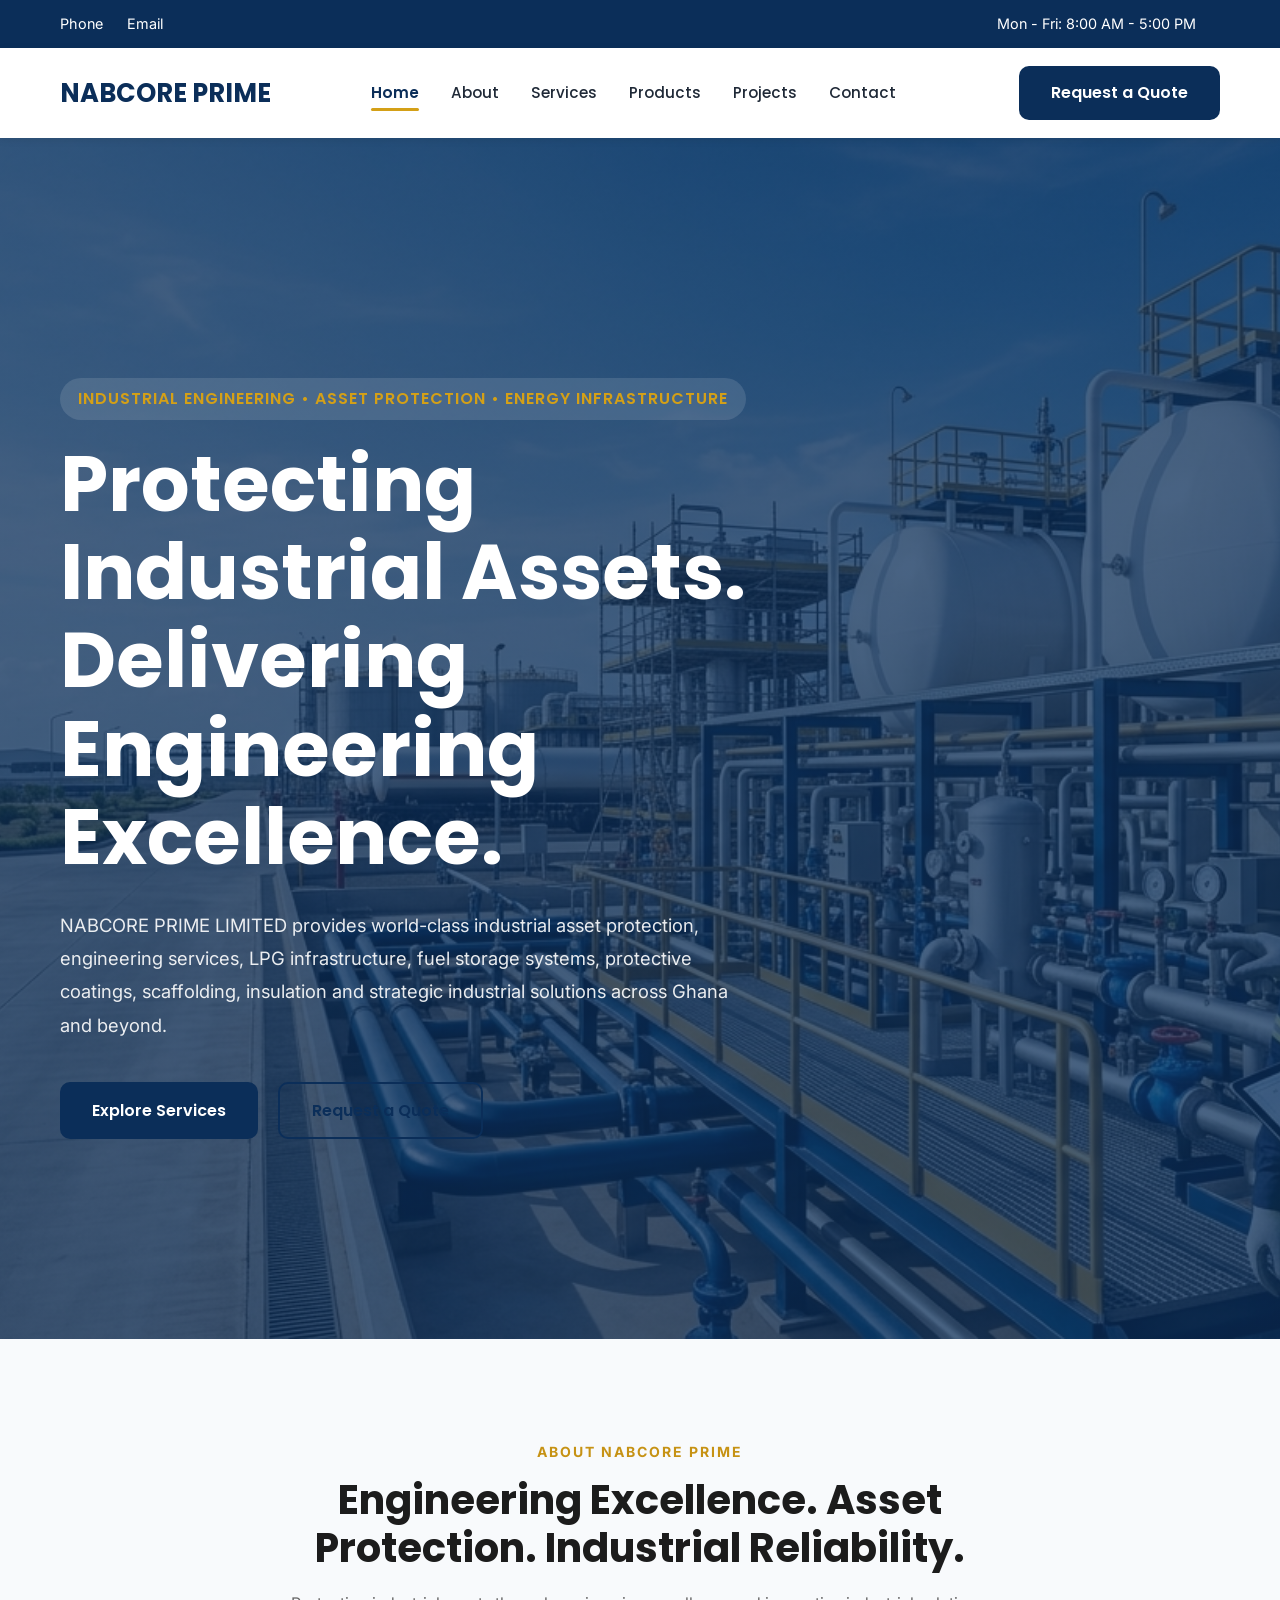
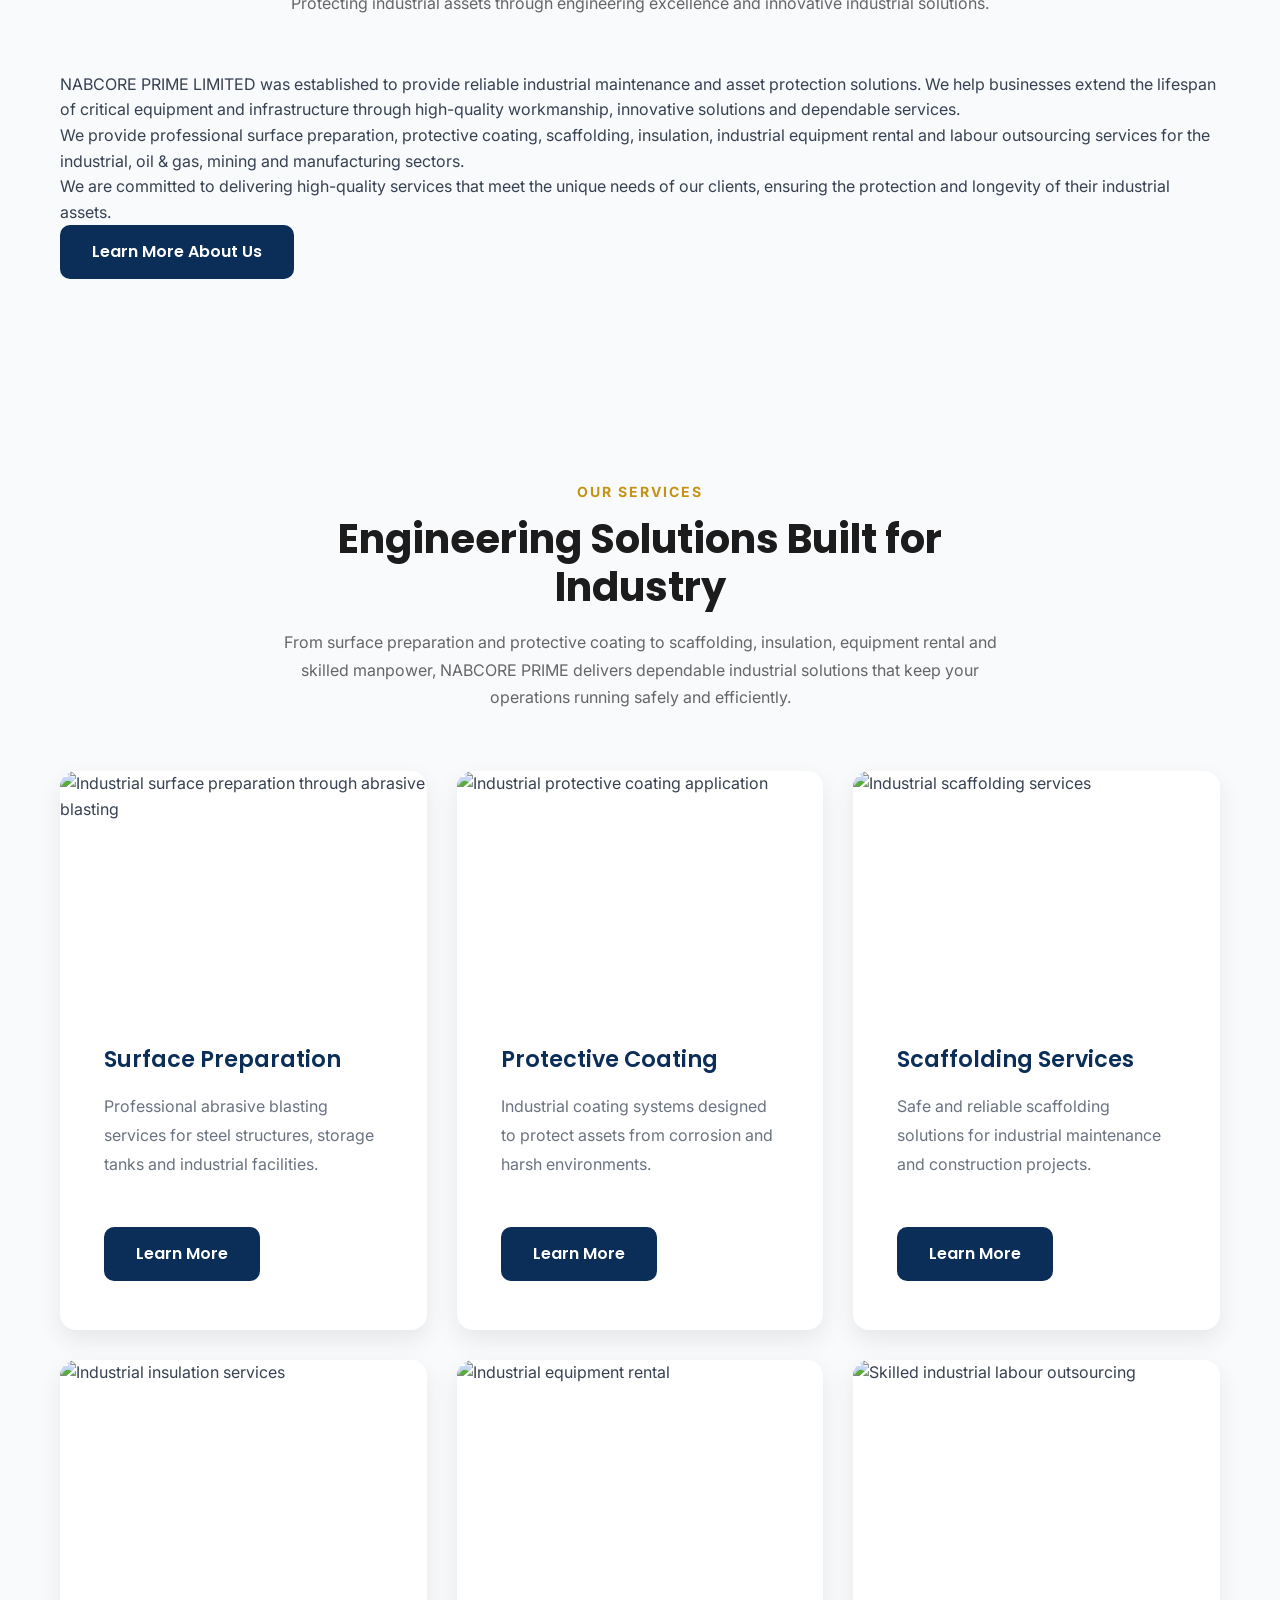
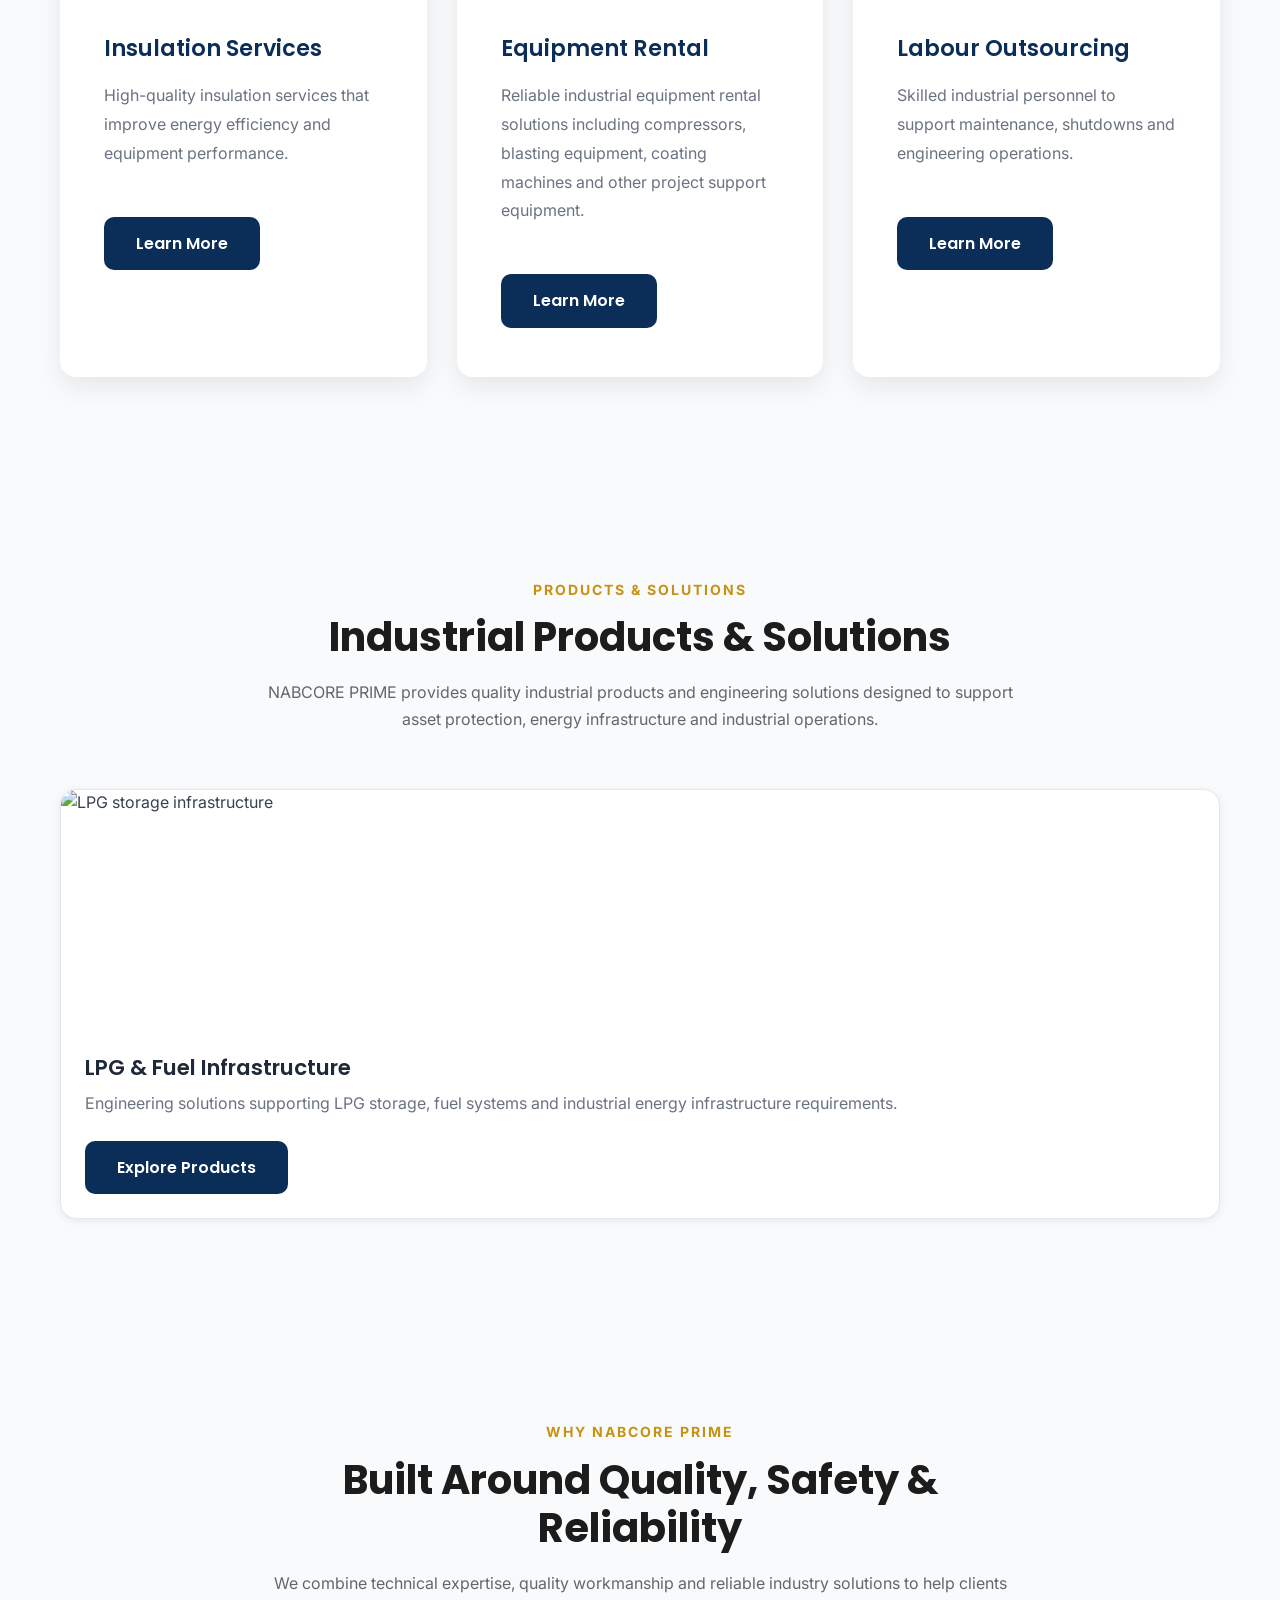
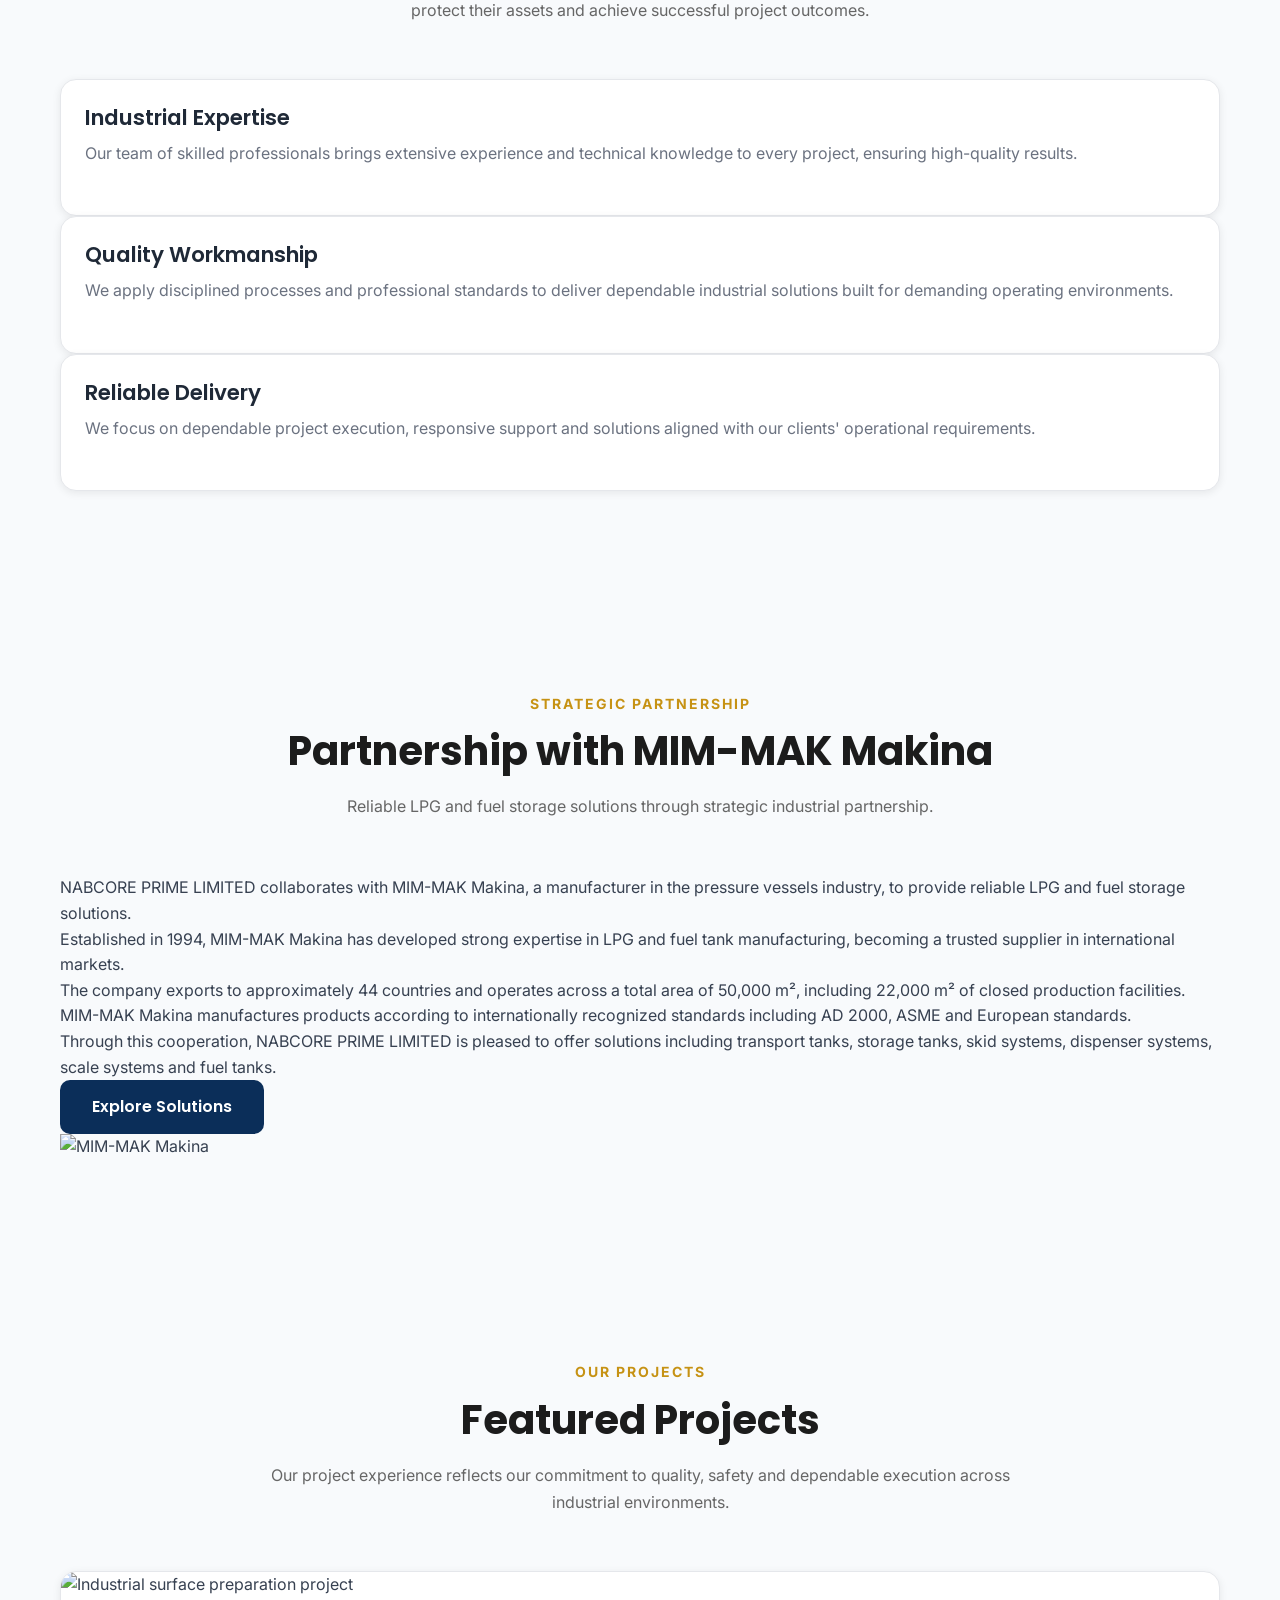
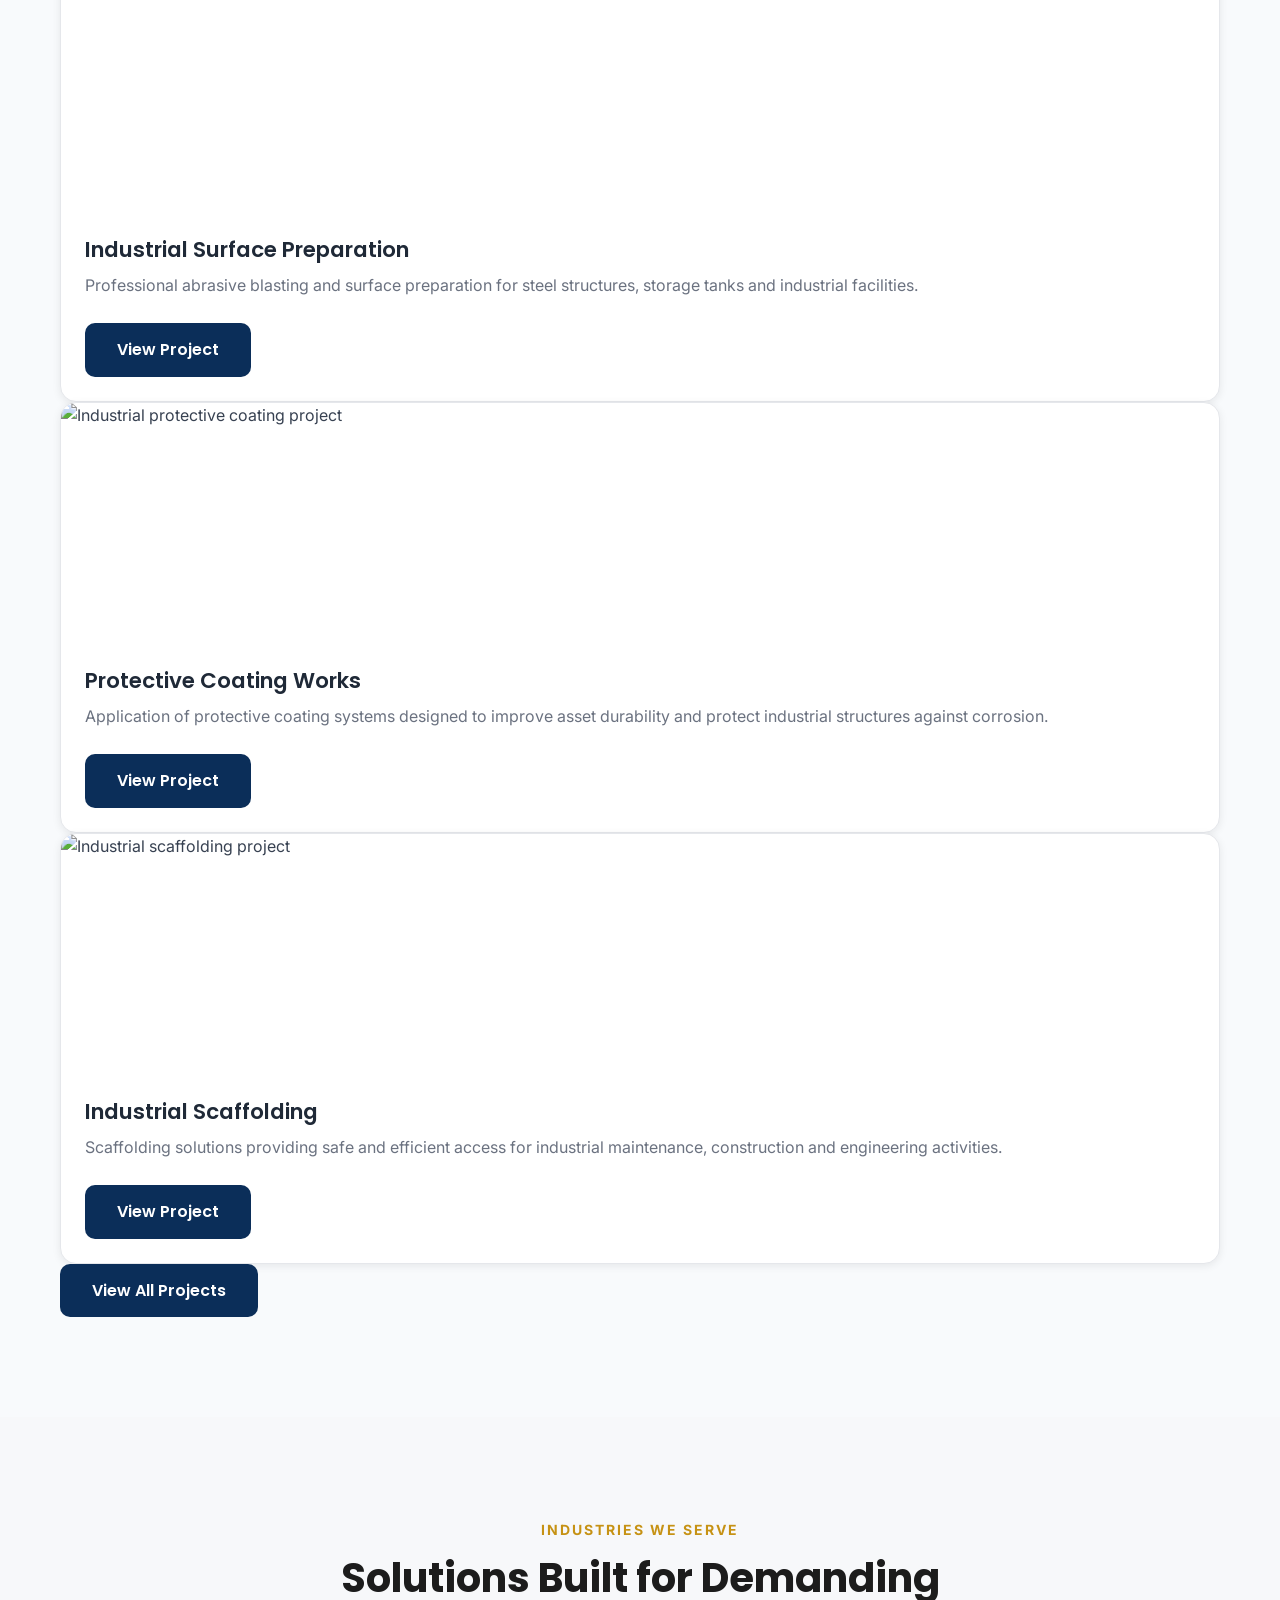
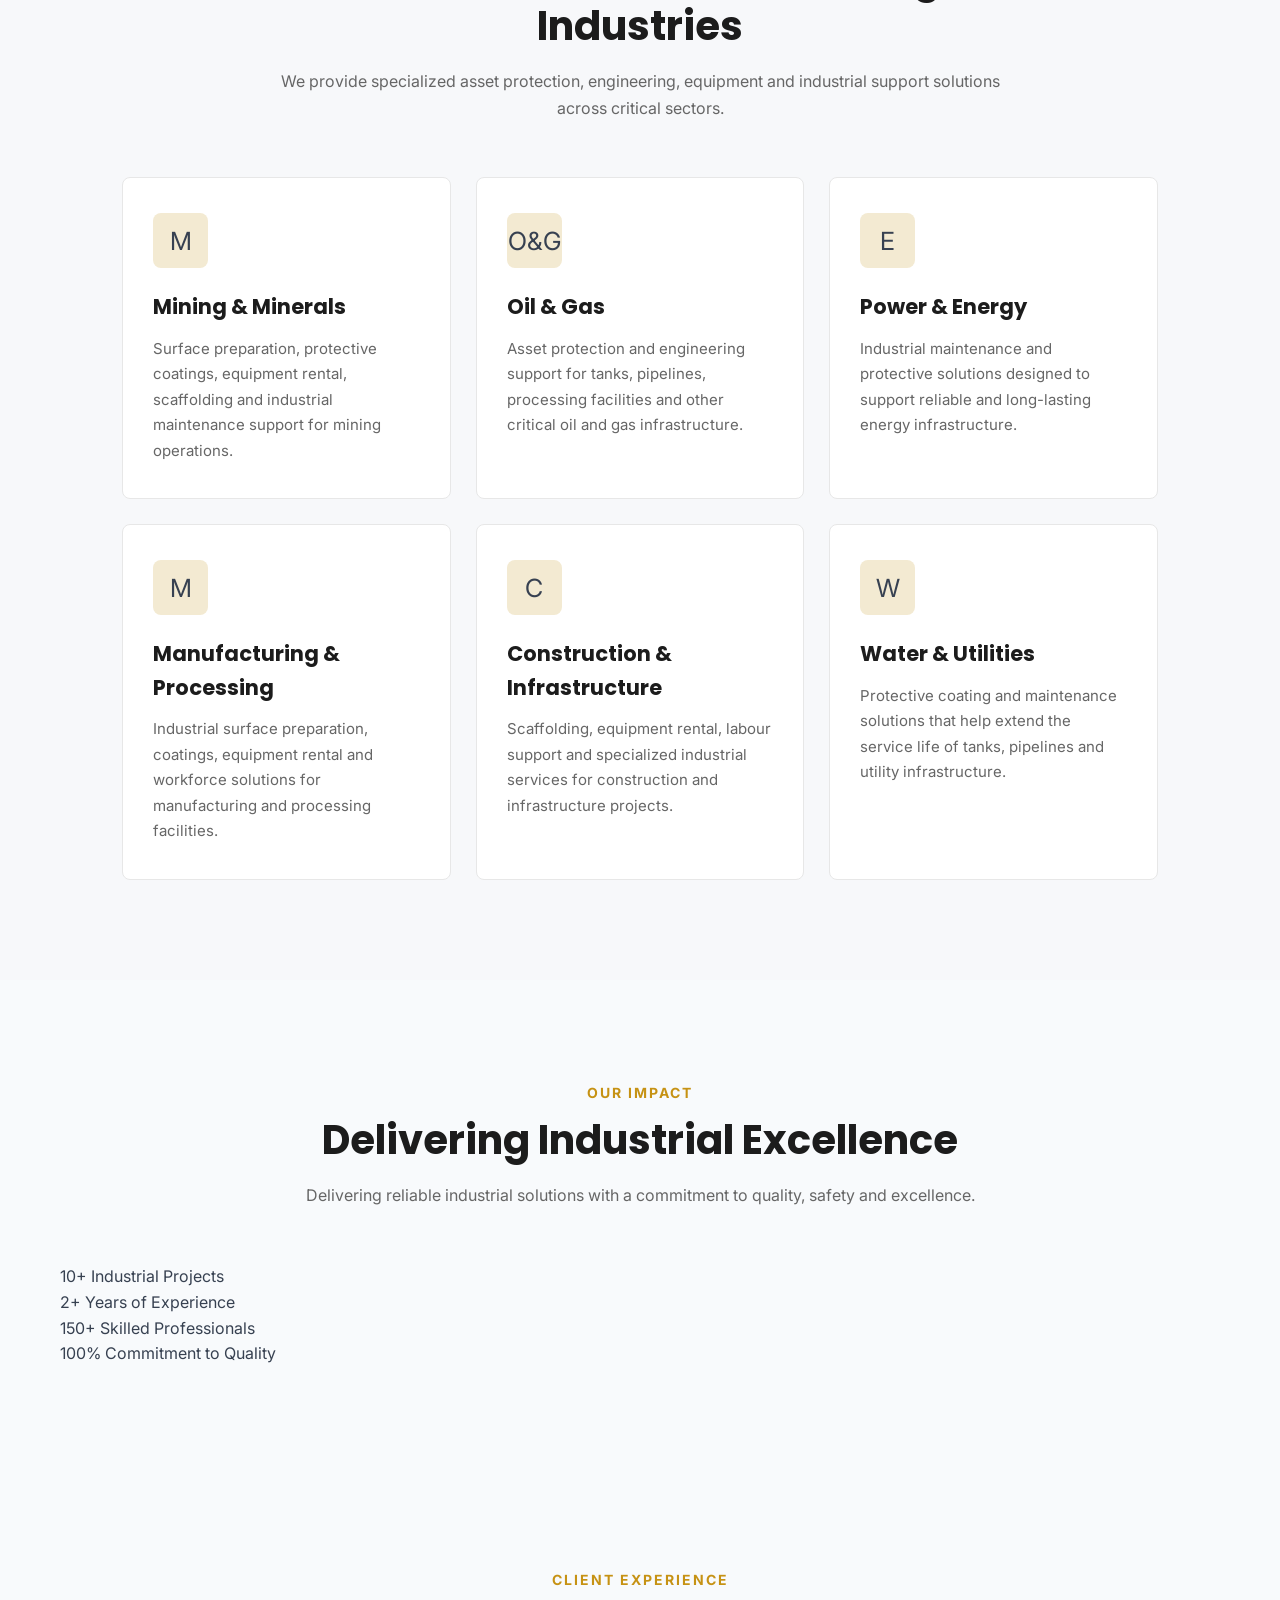
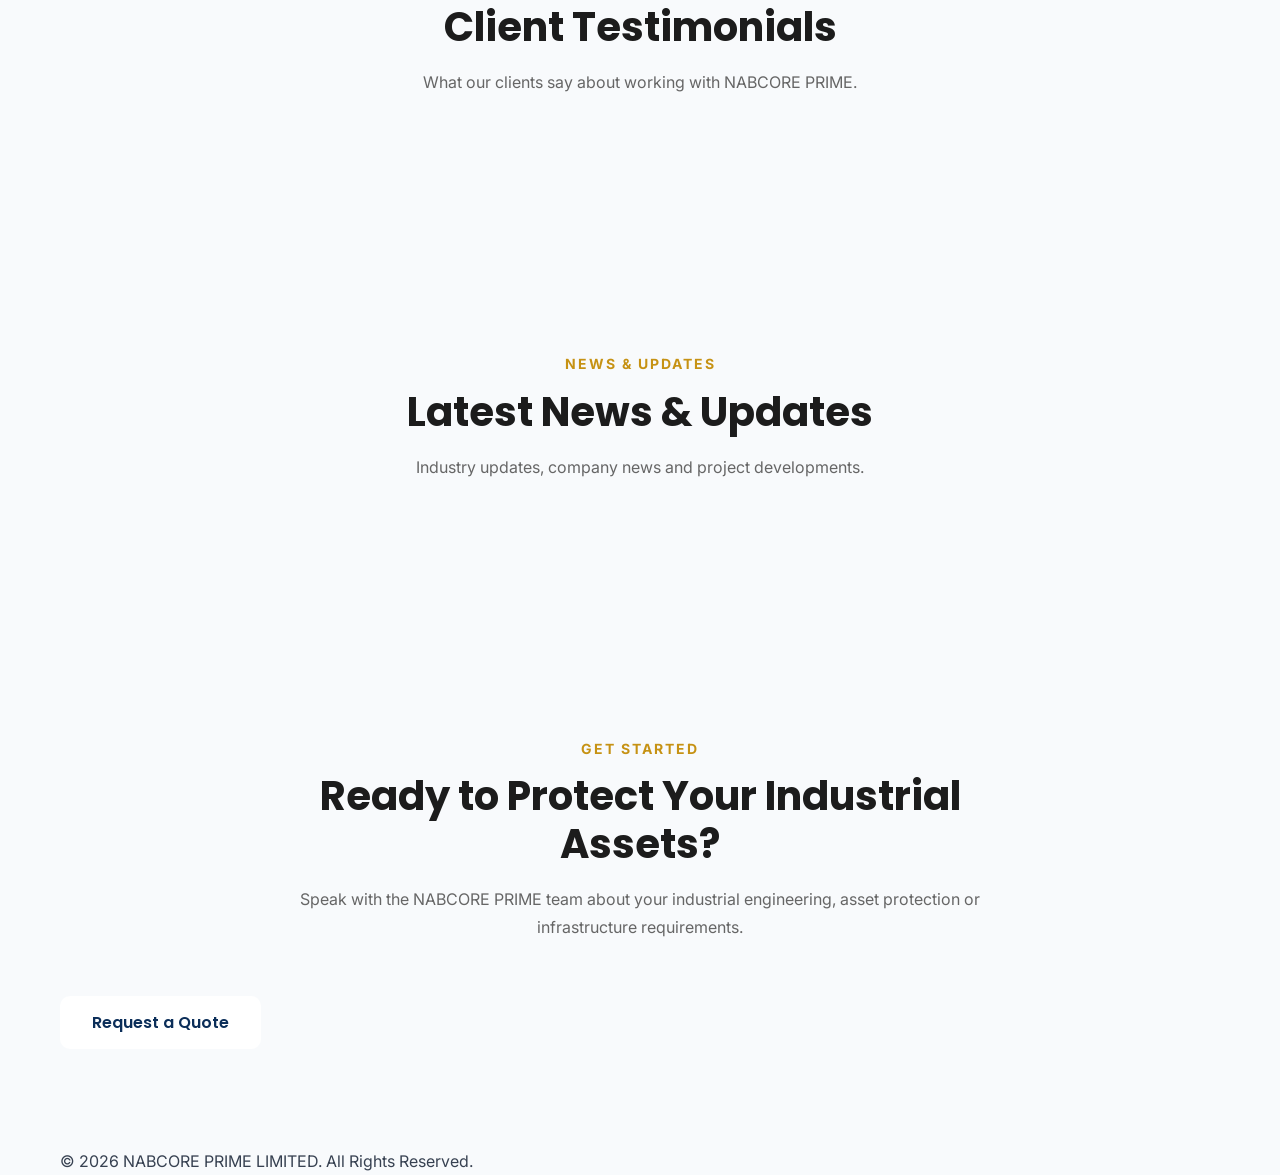
==== commit 202837b3: "feat: finalize homepage hero and responsive layout" ====
--- a/index.html
+++ b/index.html
@@ -1,39 +1,106 @@
 <!DOCTYPE html>
 <html lang="en">
+
 <head>
+
+    <!-- ==========================================
+         DOCUMENT
+    =========================================== -->
+
     <meta charset="UTF-8">
-    <meta name="viewport" content="width=device-width, initial-scale=1.0">
-    <!-- Google Fonts -->
+
+    <meta
+        name="viewport"
+        content="width=device-width, initial-scale=1.0"
+    >
+
+    <meta
+        name="description"
+        content="NABCORE PRIME LIMITED provides industrial asset protection, engineering solutions, protective coatings, scaffolding, insulation, equipment rental and industrial support services."
+    >
+
+    <meta
+        name="theme-color"
+        content="#0B2E59"
+    >
+
+
+    <!-- ==========================================
+         PAGE TITLE
+    =========================================== -->
+
+    <title>
+        NABCORE PRIME LIMITED | Industrial Asset Protection & Engineering Solutions
+    </title>
+
+
+    <!-- ==========================================
+         GOOGLE FONTS
+    =========================================== -->
+
     <link rel="preconnect" href="https://fonts.googleapis.com">
-    <link rel="preconnect" href="https://fonts.gstatic.com" crossorigin>
-    <link href="https://fonts.googleapis.com/css2?family=Inter:wght@300;400;500;600;700&family=Poppins:wght@300;400;500;600;700;800&display=swap" rel="stylesheet">
-    <!-- Linking to CSS -->
-    <link rel="stylesheet" href="assets/css/style.css">
-
-    <title>NABCORE PRIME LIMITED | Industrial Asset Protection & Engineering Solutions</title>
-    <link rel="stylesheet" href="https://unpkg.com/aos@2.3.4/dist/aos.css">
+
+    <link
+        rel="preconnect"
+        href="https://fonts.gstatic.com"
+        crossorigin
+    >
+
+    <link
+        href="https://fonts.googleapis.com/css2?family=Inter:wght@300;400;500;600;700&family=Poppins:wght@300;400;500;600;700;800&display=swap"
+        rel="stylesheet"
+    >
+
+
+    <!-- ==========================================
+         MASTER STYLESHEET
+    =========================================== -->
+
+    <link
+        rel="stylesheet"
+        href="assets/css/style.css"
+    >
+
 </head>
+
+
 <body>
-     <!-- Top Information Bar -->
-        <div class="top-bar">
-            <div class="container">
+
+
+    <!-- ==========================================
+         TOP INFORMATION BAR
+    =========================================== -->
+
+    <div class="top-bar">
+
+        <div class="container">
+
             <div class="top-bar-wrapper">
+
                 <div class="top-bar-left">
+
                     <a href="tel:+233XXXXXXXXX">
                         Phone
                     </a>
+
                     <a href="mailto:info@nabcoreprime.com">
                         Email
                     </a>
-                </div>
+
+                </div>
+
 
                 <div class="top-bar-right">
+
                     <span>
                         Mon - Fri: 8:00 AM - 5:00 PM
                     </span>
 
-                    <div class="social-links">
-
+                    <div
+                        class="social-links"
+                        aria-label="Social media links"
+                    >
+                        <!-- Social links will be added when the official profiles are established -->
                     </div>
 
                 </div>
@@ -42,440 +109,1316 @@
 
         </div>
 
-        </div>
-    <!-- Website Header -->
-
-        <header class="header">
+    </div>
+
+
+    <!-- ==========================================
+         WEBSITE HEADER
+    =========================================== -->
+
+    <header class="header">
 
         <div class="container">
 
             <div class="header-wrapper">
 
-                <a href="index.html" class="logo">
+
+                <!-- Logo -->
+
+                <a
+                    href="index.html"
+                    class="logo"
+                    aria-label="NABCORE PRIME Limited Home"
+                >
                     NABCORE PRIME
                 </a>
 
-                <nav>
+
+                <!-- Main Navigation -->
+
+                <nav
+                    id="main-navigation"
+                    class="main-navigation"
+                    aria-label="Main navigation"
+                >
+
                     <ul class="nav-menu">
 
-                        <li><a href="index.html" class="active">Home</a></li>
-
-                        <li><a href="pages/about.html">About</a></li>
-
-                        <li><a href="pages/services.html">Services</a></li>
-
-                        <li><a href="pages/products.html">Products</a></li>
-
-                        <li><a href="pages/projects.html">Projects</a></li>
-
-                        <li><a href="pages/contact.html">Contact</a></li>
+                        <li>
+                            <a
+                                href="index.html"
+                                class="active"
+                                aria-current="page"
+                            >
+                                Home
+                            </a>
+                        </li>
+
+                        <li>
+                            <a href="pages/about.html">
+                                About
+                            </a>
+                        </li>
+
+                        <li>
+                            <a href="pages/services.html">
+                                Services
+                            </a>
+                        </li>
+
+                        <li>
+                            <a href="pages/products.html">
+                                Products
+                            </a>
+                        </li>
+
+                        <li>
+                            <a href="pages/projects.html">
+                                Projects
+                            </a>
+                        </li>
+
+                        <li>
+                            <a href="pages/contact.html">
+                                Contact
+                            </a>
+                        </li>
+
                     </ul>
+
                 </nav>
 
-                <a href="pages/contact.html" class="btn btn-primary nav-cta">
+
+                <!-- Header CTA -->
+
+                <a
+                    href="pages/contact.html"
+                    class="btn btn-primary nav-cta"
+                >
                     Request a Quote
                 </a>
+
+
+                <!-- Mobile Menu Button -->
+
+                <button
+                    type="button"
+                    class="menu-toggle"
+                    aria-label="Open navigation menu"
+                    aria-expanded="false"
+                    aria-controls="main-navigation"
+                >
+                    ☰
+                </button>
+
             </div>
+
         </div>
 
-        </header>
-    <!-- Main Website Content -->
-        <main>
-            <!-- Hero Section -->
-        <section id="hero" class="hero">
-
-        <div class="hero-overlay">
-            <div class="container" data-aos="fade-up">
-                <div class="hero-content" data-aos="fade-right">
-                    <span class="hero-tagline">
-                        Industrial Engineering • Asset Protection • Energy Infrastructure
+    </header>
+
+
+    <!-- ==========================================
+         MAIN CONTENT
+    =========================================== -->
+
+    <main>
+
+
+        <!-- ==========================================
+             HERO SECTION
+        =========================================== -->
+
+        <section
+            id="hero"
+            class="hero"
+        >
+
+            <div class="hero-overlay">
+
+                <div class="container">
+
+                    <div class="hero-content">
+
+                        <span class="hero-tagline">
+                            Industrial Engineering • Asset Protection • Energy Infrastructure
+                        </span>
+
+
+                        <h1 class="hero-title">
+                            Protecting Industrial Assets. Delivering Engineering Excellence.
+                        </h1>
+
+
+                        <p class="hero-description">
+                            NABCORE PRIME LIMITED provides world-class industrial asset protection,
+                            engineering services, LPG infrastructure, fuel storage systems,
+                            protective coatings, scaffolding, insulation and strategic industrial
+                            solutions across Ghana and beyond.
+                        </p>
+
+
+                        <div class="hero-buttons">
+
+                            <a
+                                href="pages/services.html"
+                                class="btn btn-primary"
+                            >
+                                Explore Services
+                            </a>
+
+                            <a
+                                href="pages/contact.html"
+                                class="btn btn-outline"
+                            >
+                                Request a Quote
+                            </a>
+
+                        </div>
+
+                    </div>
+
+                </div>
+
+            </div>
+
+        </section>
+
+
+        <!-- ==========================================
+             ABOUT PREVIEW
+        =========================================== -->
+
+        <section id="about">
+
+            <div class="container">
+
+                <div class="section-heading">
+
+                    <span>
+                        About NABCORE PRIME
                     </span>
 
-                    <h1 class="hero-title">
-
-                        Protecting Industrial Assets. Delivering Engineering Excellence.
-                    </h1>
-
-                    <p class="hero-description">
-                        NABCORE PRIME LIMITED provides world-class industrial asset protection,
-                        engineering services, LPG infrastructure, fuel storage systems,
-                        protective coatings, scaffolding, insulation and strategic industrial
-                        solutions across Ghana and beyond.
+                    <h2>
+                        Engineering Excellence. Asset Protection. Industrial Reliability.
+                    </h2>
+
+                    <p>
+                        Protecting industrial assets through engineering excellence
+                        and innovative industrial solutions.
                     </p>
 
-                    <div class="hero-buttons">
-
-                        <a href="pages/services.html" class="btn btn-primary">
-                            Explore Services
+                </div>
+
+
+                <div class="about-content">
+
+                    <div class="about-text">
+
+                        <p>
+                            NABCORE PRIME LIMITED was established to provide reliable
+                            industrial maintenance and asset protection solutions.
+                            We help businesses extend the lifespan of critical equipment
+                            and infrastructure through high-quality workmanship,
+                            innovative solutions and dependable services.
+                        </p>
+
+                        <p>
+                            We provide professional surface preparation, protective
+                            coating, scaffolding, insulation, industrial equipment
+                            rental and labour outsourcing services for the industrial,
+                            oil &amp; gas, mining and manufacturing sectors.
+                        </p>
+
+                        <p>
+                            We are committed to delivering high-quality services that
+                            meet the unique needs of our clients, ensuring the protection
+                            and longevity of their industrial assets.
+                        </p>
+
+                        <a
+                            href="pages/about.html"
+                            class="btn btn-primary"
+                        >
+                            Learn More About Us
                         </a>
 
-                        <a href="pages/contact.html" class="btn btn-outline">
-                            Request a Quote
+                    </div>
+
+                </div>
+
+            </div>
+
+        </section>
+
+
+        <!-- ==========================================
+             SERVICES PREVIEW
+        =========================================== -->
+
+        <section id="services">
+
+            <div class="container">
+
+                <div class="section-heading">
+
+                    <span>
+                        Our Services
+                    </span>
+
+                    <h2>
+                        Engineering Solutions Built for Industry
+                    </h2>
+
+                    <p>
+                        From surface preparation and protective coating to scaffolding,
+                        insulation, equipment rental and skilled manpower, NABCORE PRIME
+                        delivers dependable industrial solutions that keep your operations
+                        running safely and efficiently.
+                    </p>
+
+                </div>
+
+
+                <div class="services-grid">
+
+
+                    <!-- Service 01 -->
+
+                    <article class="service-card">
+
+                        <img
+                            src="assets/images/services/sandblasting.jpg"
+                            alt="Industrial surface preparation through abrasive blasting"
+                            loading="lazy"
+                        >
+
+                        <div class="card-content">
+
+                            <h3 class="card-title">
+                                Surface Preparation
+                            </h3>
+
+                            <p class="card-description">
+                                Professional abrasive blasting services for steel structures,
+                                storage tanks and industrial facilities.
+                            </p>
+
+                            <a
+                                href="pages/services.html"
+                                class="btn btn-primary"
+                            >
+                                Learn More
+                            </a>
+
+                        </div>
+
+                    </article>
+
+
+                    <!-- Service 02 -->
+
+                    <article class="service-card">
+
+                        <img
+                            src="assets/images/services/coating.jpg"
+                            alt="Industrial protective coating application"
+                            loading="lazy"
+                        >
+
+                        <div class="card-content">
+
+                            <h3 class="card-title">
+                                Protective Coating
+                            </h3>
+
+                            <p class="card-description">
+                                Industrial coating systems designed to protect assets
+                                from corrosion and harsh environments.
+                            </p>
+
+                            <a
+                                href="pages/services.html"
+                                class="btn btn-primary"
+                            >
+                                Learn More
+                            </a>
+
+                        </div>
+
+                    </article>
+
+
+                    <!-- Service 03 -->
+
+                    <article class="service-card">
+
+                        <img
+                            src="assets/images/services/scaffolding.jpg"
+                            alt="Industrial scaffolding services"
+                            loading="lazy"
+                        >
+
+                        <div class="card-content">
+
+                            <h3 class="card-title">
+                                Scaffolding Services
+                            </h3>
+
+                            <p class="card-description">
+                                Safe and reliable scaffolding solutions for industrial
+                                maintenance and construction projects.
+                            </p>
+
+                            <a
+                                href="pages/services.html"
+                                class="btn btn-primary"
+                            >
+                                Learn More
+                            </a>
+
+                        </div>
+
+                    </article>
+
+
+                    <!-- Service 04 -->
+
+                    <article class="service-card">
+
+                        <img
+                            src="assets/images/services/insulation.jpg"
+                            alt="Industrial insulation services"
+                            loading="lazy"
+                        >
+
+                        <div class="card-content">
+
+                            <h3 class="card-title">
+                                Insulation Services
+                            </h3>
+
+                            <p class="card-description">
+                                High-quality insulation services that improve energy
+                                efficiency and equipment performance.
+                            </p>
+
+                            <a
+                                href="pages/services.html"
+                                class="btn btn-primary"
+                            >
+                                Learn More
+                            </a>
+
+                        </div>
+
+                    </article>
+
+
+                    <!-- Service 05 -->
+
+                    <article class="service-card">
+
+                        <img
+                            src="assets/images/services/equipment.jpg"
+                            alt="Industrial equipment rental"
+                            loading="lazy"
+                        >
+
+                        <div class="card-content">
+
+                            <h3 class="card-title">
+                                Equipment Rental
+                            </h3>
+
+                            <p class="card-description">
+                                Reliable industrial equipment rental solutions including
+                                compressors, blasting equipment, coating machines and
+                                other project support equipment.
+                            </p>
+
+                            <a
+                                href="pages/services.html"
+                                class="btn btn-primary"
+                            >
+                                Learn More
+                            </a>
+
+                        </div>
+
+                    </article>
+
+
+                    <!-- Service 06 -->
+
+                    <article class="service-card">
+
+                        <img
+                            src="assets/images/services/labour.jpg"
+                            alt="Skilled industrial labour outsourcing"
+                            loading="lazy"
+                        >
+
+                        <div class="card-content">
+
+                            <h3 class="card-title">
+                                Labour Outsourcing
+                            </h3>
+
+                            <p class="card-description">
+                                Skilled industrial personnel to support maintenance,
+                                shutdowns and engineering operations.
+                            </p>
+
+                            <a
+                                href="pages/services.html"
+                                class="btn btn-primary"
+                            >
+                                Learn More
+                            </a>
+
+                        </div>
+
+                    </article>
+
+                </div>
+
+            </div>
+
+        </section>
+
+
+        <!-- ==========================================
+             PRODUCTS PREVIEW
+        =========================================== -->
+
+        <section id="products">
+
+            <div class="container">
+
+                <div class="section-heading">
+
+                    <span>
+                        Products &amp; Solutions
+                    </span>
+
+                    <h2>
+                        Industrial Products &amp; Solutions
+                    </h2>
+
+                    <p>
+                        NABCORE PRIME provides quality industrial products and engineering
+                        solutions designed to support asset protection, energy infrastructure
+                        and industrial operations.
+                    </p>
+
+                </div>
+
+
+                <div class="products-grid">
+
+
+                    <!-- Product 01 -->
+
+                    <article class="card product-card">
+
+                        <div class="card-image">
+
+                            <img
+                                src="assets/images/products/lpg-storage.jpg"
+                                alt="LPG storage infrastructure"
+                                loading="lazy"
+                            >
+
+                        </div>
+
+                        <div class="card-content">
+
+                            <h3 class="card-title">
+                                LPG &amp; Fuel Infrastructure
+                            </h3>
+
+                            <p class="card-description">
+                                Engineering solutions supporting LPG storage, fuel systems
+                                and industrial energy infrastructure requirements.
+                            </p>
+
+                            <a
+                                href="pages/products.html"
+                                class="btn btn-primary"
+                            >
+                                Explore Products
+                            </a>
+
+                        </div>
+
+                    </article>
+
+
+                    <!-- Additional product cards will be added when officially defined -->
+
+                </div>
+
+            </div>
+
+        </section>
+
+
+        <!-- ==========================================
+             WHY CHOOSE US
+        =========================================== -->
+
+        <section id="why-us">
+
+            <div class="container">
+
+                <div class="section-heading">
+
+                    <span>
+                        Why NABCORE PRIME
+                    </span>
+
+                    <h2>
+                        Built Around Quality, Safety &amp; Reliability
+                    </h2>
+
+                    <p>
+                        We combine technical expertise, quality workmanship and reliable
+                        industry solutions to help clients protect their assets and achieve
+                        successful project outcomes.
+                    </p>
+
+                </div>
+
+
+                <div class="why-us-grid">
+
+
+                    <!-- Why Us 01 -->
+
+                    <article class="card">
+
+                        <div class="card-content">
+
+                            <h3 class="card-title">
+                                Industrial Expertise
+                            </h3>
+
+                            <p class="card-description">
+                                Our team of skilled professionals brings extensive
+                                experience and technical knowledge to every project,
+                                ensuring high-quality results.
+                            </p>
+
+                        </div>
+
+                    </article>
+
+
+                    <!-- Why Us 02 -->
+
+                    <article class="card">
+
+                        <div class="card-content">
+
+                            <h3 class="card-title">
+                                Quality Workmanship
+                            </h3>
+
+                            <p class="card-description">
+                                We apply disciplined processes and professional standards
+                                to deliver dependable industrial solutions built for
+                                demanding operating environments.
+                            </p>
+
+                        </div>
+
+                    </article>
+
+
+                    <!-- Why Us 03 -->
+
+                    <article class="card">
+
+                        <div class="card-content">
+
+                            <h3 class="card-title">
+                                Reliable Delivery
+                            </h3>
+
+                            <p class="card-description">
+                                We focus on dependable project execution, responsive
+                                support and solutions aligned with our clients'
+                                operational requirements.
+                            </p>
+
+                        </div>
+
+                    </article>
+
+                </div>
+
+            </div>
+
+        </section>
+
+
+        <!-- ==========================================
+             MIM-MAK PARTNERSHIP
+        =========================================== -->
+
+        <section id="partnership">
+
+            <div class="container">
+
+                <div class="section-heading">
+
+                    <span>
+                        Strategic Partnership
+                    </span>
+
+                    <h2>
+                        Partnership with MIM-MAK Makina
+                    </h2>
+
+                    <p>
+                        Reliable LPG and fuel storage solutions through strategic
+                        industrial partnership.
+                    </p>
+
+                </div>
+
+
+                <div class="partnership-content">
+
+
+                    <div class="partnership-text">
+
+                        <p>
+                            NABCORE PRIME LIMITED collaborates with MIM-MAK Makina,
+                            a manufacturer in the pressure vessels industry, to provide
+                            reliable LPG and fuel storage solutions.
+                        </p>
+
+                        <p>
+                            Established in 1994, MIM-MAK Makina has developed strong
+                            expertise in LPG and fuel tank manufacturing, becoming
+                            a trusted supplier in international markets.
+                        </p>
+
+                        <p>
+                            The company exports to approximately 44 countries and
+                            operates across a total area of 50,000 m², including
+                            22,000 m² of closed production facilities.
+                        </p>
+
+                        <p>
+                            MIM-MAK Makina manufactures products according to
+                            internationally recognized standards including AD 2000,
+                            ASME and European standards.
+                        </p>
+
+                        <p>
+                            Through this cooperation, NABCORE PRIME LIMITED is pleased
+                            to offer solutions including transport tanks, storage tanks,
+                            skid systems, dispenser systems, scale systems and fuel tanks.
+                        </p>
+
+                        <a
+                            href="pages/products.html"
+                            class="btn btn-primary"
+                        >
+                            Explore Solutions
                         </a>
 
                     </div>
 
+
+                    <div class="partnership-image">
+
+                        <img
+                            src="assets/images/partnership/mim-mak-logo.png"
+                            alt="MIM-MAK Makina"
+                            loading="lazy"
+                        >
+
+                    </div>
+
                 </div>
 
             </div>
 
+        </section>
+
+
+        <!-- ==========================================
+             FEATURED PROJECTS
+        =========================================== -->
+
+        <section id="projects">
+
+            <div class="container">
+
+                <div class="section-heading">
+
+                    <span>
+                        Our Projects
+                    </span>
+
+                    <h2>
+                        Featured Projects
+                    </h2>
+
+                    <p>
+                        Our project experience reflects our commitment to quality,
+                        safety and dependable execution across industrial environments.
+                    </p>
+
+                </div>
+
+
+                <div class="projects-grid">
+
+
+                    <!-- Project 01 -->
+
+                    <article class="card project-card">
+
+                        <div class="card-image">
+
+                            <img
+                                src="assets/images/projects/surface-preparation.jpg"
+                                alt="Industrial surface preparation project"
+                                loading="lazy"
+                            >
+
+                        </div>
+
+                        <div class="card-content">
+
+                            <h3 class="card-title">
+                                Industrial Surface Preparation
+                            </h3>
+
+                            <p class="card-description">
+                                Professional abrasive blasting and surface preparation
+                                for steel structures, storage tanks and industrial facilities.
+                            </p>
+
+                            <a
+                                href="pages/projects.html"
+                                class="btn btn-primary"
+                            >
+                                View Project
+                            </a>
+
+                        </div>
+
+                    </article>
+
+
+                    <!-- Project 02 -->
+
+                    <article class="card project-card">
+
+                        <div class="card-image">
+
+                            <img
+                                src="assets/images/projects/protective-coating.jpg"
+                                alt="Industrial protective coating project"
+                                loading="lazy"
+                            >
+
+                        </div>
+
+                        <div class="card-content">
+
+                            <h3 class="card-title">
+                                Protective Coating Works
+                            </h3>
+
+                            <p class="card-description">
+                                Application of protective coating systems designed
+                                to improve asset durability and protect industrial
+                                structures against corrosion.
+                            </p>
+
+                            <a
+                                href="pages/projects.html"
+                                class="btn btn-primary"
+                            >
+                                View Project
+                            </a>
+
+                        </div>
+
+                    </article>
+
+
+                    <!-- Project 03 -->
+
+                    <article class="card project-card">
+
+                        <div class="card-image">
+
+                            <img
+                                src="assets/images/projects/scaffolding.jpg"
+                                alt="Industrial scaffolding project"
+                                loading="lazy"
+                            >
+
+                        </div>
+
+                        <div class="card-content">
+
+                            <h3 class="card-title">
+                                Industrial Scaffolding
+                            </h3>
+
+                            <p class="card-description">
+                                Scaffolding solutions providing safe and efficient
+                                access for industrial maintenance, construction
+                                and engineering activities.
+                            </p>
+
+                            <a
+                                href="pages/projects.html"
+                                class="btn btn-primary"
+                            >
+                                View Project
+                            </a>
+
+                        </div>
+
+                    </article>
+
+                </div>
+
+
+                <div class="section-button">
+
+                    <a
+                        href="pages/projects.html"
+                        class="btn btn-primary"
+                    >
+                        View All Projects
+                    </a>
+
+                </div>
+
+            </div>
+
+        </section>
+
+
+        <!-- ==========================================
+             INDUSTRIES
+        =========================================== -->
+
+        <section
+            id="industries"
+            class="industries"
+        >
+
+            <div class="container">
+
+                <div class="section-heading">
+
+                    <span>
+                        Industries We Serve
+                    </span>
+
+                    <h2>
+                        Solutions Built for Demanding Industries
+                    </h2>
+
+                    <p>
+                        We provide specialized asset protection, engineering,
+                        equipment and industrial support solutions across
+                        critical sectors.
+                    </p>
+
+                </div>
+
+
+                <div class="industries-grid">
+
+
+                    <!-- Industry 01 -->
+
+                    <article class="industry-card">
+
+                        <div
+                            class="industry-icon"
+                            aria-hidden="true"
+                        >
+                            M
+                        </div>
+
+                        <h3>
+                            Mining &amp; Minerals
+                        </h3>
+
+                        <p>
+                            Surface preparation, protective coatings, equipment
+                            rental, scaffolding and industrial maintenance support
+                            for mining operations.
+                        </p>
+
+                    </article>
+
+
+                    <!-- Industry 02 -->
+
+                    <article class="industry-card">
+
+                        <div
+                            class="industry-icon"
+                            aria-hidden="true"
+                        >
+                            O&amp;G
+                        </div>
+
+                        <h3>
+                            Oil &amp; Gas
+                        </h3>
+
+                        <p>
+                            Asset protection and engineering support for tanks,
+                            pipelines, processing facilities and other critical
+                            oil and gas infrastructure.
+                        </p>
+
+                    </article>
+
+
+                    <!-- Industry 03 -->
+
+                    <article class="industry-card">
+
+                        <div
+                            class="industry-icon"
+                            aria-hidden="true"
+                        >
+                            E
+                        </div>
+
+                        <h3>
+                            Power &amp; Energy
+                        </h3>
+
+                        <p>
+                            Industrial maintenance and protective solutions designed
+                            to support reliable and long-lasting energy infrastructure.
+                        </p>
+
+                    </article>
+
+
+                    <!-- Industry 04 -->
+
+                    <article class="industry-card">
+
+                        <div
+                            class="industry-icon"
+                            aria-hidden="true"
+                        >
+                            M
+                        </div>
+
+                        <h3>
+                            Manufacturing &amp; Processing
+                        </h3>
+
+                        <p>
+                            Industrial surface preparation, coatings, equipment
+                            rental and workforce solutions for manufacturing
+                            and processing facilities.
+                        </p>
+
+                    </article>
+
+
+                    <!-- Industry 05 -->
+
+                    <article class="industry-card">
+
+                        <div
+                            class="industry-icon"
+                            aria-hidden="true"
+                        >
+                            C
+                        </div>
+
+                        <h3>
+                            Construction &amp; Infrastructure
+                        </h3>
+
+                        <p>
+                            Scaffolding, equipment rental, labour support and
+                            specialized industrial services for construction
+                            and infrastructure projects.
+                        </p>
+
+                    </article>
+
+
+                    <!-- Industry 06 -->
+
+                    <article class="industry-card">
+
+                        <div
+                            class="industry-icon"
+                            aria-hidden="true"
+                        >
+                            W
+                        </div>
+
+                        <h3>
+                            Water &amp; Utilities
+                        </h3>
+
+                        <p>
+                            Protective coating and maintenance solutions that
+                            help extend the service life of tanks, pipelines
+                            and utility infrastructure.
+                        </p>
+
+                    </article>
+
+                </div>
+
+            </div>
+
+        </section>
+
+
+        <!-- ==========================================
+             STATISTICS
+        =========================================== -->
+
+        <section id="statistics">
+
+            <div class="container">
+
+                <div class="section-heading">
+
+                    <span>
+                        Our Impact
+                    </span>
+
+                    <h2>
+                        Delivering Industrial Excellence
+                    </h2>
+
+                    <p>
+                        Delivering reliable industrial solutions with a commitment
+                        to quality, safety and excellence.
+                    </p>
+
+                </div>
+
+
+                <div class="statistics-grid">
+
+
+                    <!-- Statistic 01 -->
+
+                    <article class="statistic-item">
+
+                        <span class="statistic-number">
+                            10+
+                        </span>
+
+                        <span class="statistic-label">
+                            Industrial Projects
+                        </span>
+
+                    </article>
+
+
+                    <!-- Statistic 02 -->
+
+                    <article class="statistic-item">
+
+                        <span class="statistic-number">
+                            2+
+                        </span>
+
+                        <span class="statistic-label">
+                            Years of Experience
+                        </span>
+
+                    </article>
+
+
+                    <!-- Statistic 03 -->
+
+                    <article class="statistic-item">
+
+                        <span class="statistic-number">
+                            150+
+                        </span>
+
+                        <span class="statistic-label">
+                            Skilled Professionals
+                        </span>
+
+                    </article>
+
+
+                    <!-- Statistic 04 -->
+
+                    <article class="statistic-item">
+
+                        <span class="statistic-number">
+                            100%
+                        </span>
+
+                        <span class="statistic-label">
+                            Commitment to Quality
+                        </span>
+
+                    </article>
+
+                </div>
+
+            </div>
+
+        </section>
+
+
+        <!-- ==========================================
+             TESTIMONIALS
+        =========================================== -->
+
+        <section id="testimonials">
+
+            <div class="container">
+
+                <div class="section-heading">
+
+                    <span>
+                        Client Experience
+                    </span>
+
+                    <h2>
+                        Client Testimonials
+                    </h2>
+
+                    <p>
+                        What our clients say about working with NABCORE PRIME.
+                    </p>
+
+                </div>
+
+                <!-- Testimonials will be developed in a dedicated phase -->
+
+            </div>
+
+        </section>
+
+
+        <!-- ==========================================
+             LATEST NEWS
+        =========================================== -->
+
+        <section id="news">
+
+            <div class="container">
+
+                <div class="section-heading">
+
+                    <span>
+                        News &amp; Updates
+                    </span>
+
+                    <h2>
+                        Latest News &amp; Updates
+                    </h2>
+
+                    <p>
+                        Industry updates, company news and project developments.
+                    </p>
+
+                </div>
+
+                <!-- News system will be developed in a dedicated phase -->
+
+            </div>
+
+        </section>
+
+
+        <!-- ==========================================
+             CONTACT CTA
+        =========================================== -->
+
+        <section id="contact">
+
+            <div class="container">
+
+                <div class="contact-cta">
+
+                    <div class="section-heading">
+
+                        <span>
+                            Get Started
+                        </span>
+
+                        <h2>
+                            Ready to Protect Your Industrial Assets?
+                        </h2>
+
+                        <p>
+                            Speak with the NABCORE PRIME team about your industrial
+                            engineering, asset protection or infrastructure requirements.
+                        </p>
+
+                    </div>
+
+                    <a
+                        href="pages/contact.html"
+                        class="btn btn-white"
+                    >
+                        Request a Quote
+                    </a>
+
+                </div>
+
+            </div>
+
+        </section>
+
+    </main>
+
+
+    <!-- ==========================================
+         FOOTER
+    =========================================== -->
+
+    <footer class="footer">
+
+        <div class="container">
+
+            <p>
+                &copy; 2026 NABCORE PRIME LIMITED. All Rights Reserved.
+            </p>
+
         </div>
-            </section>
-            <!-- About Preview -->
-            <section id="about">
-
-                <div class="container">
-                    <h2 class="section-title">About NABCORE PRIME</h2>
-                    <p class="section-subtitle">Protecting industrial assets through engineering excellence and innovative industrial solutions.</p>
-                    <p>NABCORE PRIME LIMITED was established to provide reliable industrial maintenance and asset protection solution. We help businesses extend the lifespan of critical equipment and infrasstructure through high-quality workmanship, innovation solutions and dependable servies.</p>
-                    <p>We provide professional surface preparation, protective coating, scaffolding, insulation, industrial equipment rental and labour outsourcing services for the industrial, oil & gas, mining and manufacturing sectors.</p>
-                    <p>We are committed to delivering high-quality services that meet the unique needs of our clients, ensuring the protection and longevity of their industrial assets.</p>
-                </div>
-            </section>
-
-            <!-- Services Preview -->
-        <section id="services">
-
-            <div class="container">
-
-            <h2 class="section-title">Engineering Solutions Built for Industry</h2>
-
-            <p class="section-subtitle">
-                From surface preparation and protective coating to scaffolding, insulation, equipment rental and skilled manpower, NABCORE PRIME delivers dependable industrial solutions that keeps your operations running safely and efficiently.
-            </p>
-
-            <div class="services-grid">
-
-                <div class="service-card">
-                    <img src="assets/images/services/sandblasting.jpg" alt="Surface Preparation">
-                    <h3>Surface Preparation</h3>
-                    <p>Professional abrasive blasting services for steel structures, storage tanks and industrial facilities.</p>
-                    <a href="pages/services.html" class="btn btn-primary">Learn More</a>
-                </div>
-
-                <div class="service-card">
-                    <img src="assets/images/services/coating.jpg" alt="Protective Coating">
-                    <h3>Protective Coating</h3>
-                    <p>Industrial coating systems designed to protect assets from corrosion and harsh environments.</p>
-                    <a href="pages/services.html" class="btn btn-primary">Learn More</a>
-                </div>
-
-                <div class="service-card">
-                    <img src="assets/images/services/scaffolding.jpg" alt="Scaffolding">
-                    <h3>Scaffolding Services</h3>
-                    <p>Safe and reliable scaffolding solutions for industrial maintenance and construction projects.</p>
-                    <a href="pages/services.html" class="btn btn-primary">Learn More</a>
-                </div>
-
-                <div class="service-card">
-                    <img src="assets/images/services/insulation.jpg" alt="Insulation">
-                    <h3>Insulation Services</h3>
-                    <p>High-quality insulation services that improve energy efficiency and equipment performance.</p>
-                    <a href="pages/services.html" class="btn btn-primary">Learn More</a>
-                </div>
-
-                <div class="service-card">
-                    <img src="assets/images/services/equipment.jpg" alt="Equipment Rental">
-                    <h3>Equipment Rental</h3>
-                    <p>Reliable industrial equipment rental solutions including compressors, blasting equipment, coating machines and other project support equipment for short-term and long-term industrial requirements.</p>
-                    <a href="pages/services.html" class="btn btn-primary">Learn More</a>
-                </div>
-
-                <div class="service-card">
-                    <img src="assets/images/services/labour.jpg" alt="Labour Outsourcing">
-                    <h3>Labour Outsourcing</h3>
-                    <p>Skilled industrial personnel to support maintenance, shutdowns and engineering operations.</p>
-                    <a href="pages/services.html" class="btn btn-primary">Learn More</a>
-                </div>
-
-        </div>
-
-    </section>
-
-            <!-- Products Preview -->
-            <section id="products">
-                <div class="container">
-                    <h2 class="section-title">Industrial Products & Solutions</h2>
-                    <p class="section-subtitle">NABCORE PRIME provides quality industrial products and engineering solutions designed to support asset protection, energy infrastructure and industrial operations.</p>
-                    <h3 class="section-grid">
-                        <div class="service card">
-                            <img src="assets/images/products/lpg-storage.jpg" alt="LPG Infrastructure Solutions">
-                        </div>
-                    <h3>LPG & Fuel Infrastructure</h3>
-                    <p>Engineering solutions supporting LPG storage, fuel systems and industrial energy infrastructure requirements.</p>
-                    <a href="pages/products.html" class="btn btn-primary">Learn More</a>
-                </div>
-            </section>
-
-            <!-- Why Choose Us -->
-            <section id="why-us">
-
-                <div class="container">
-                    <h2 class="section-title">Why Choose NABCORE PRIME</h2>
-                    <p class="section-subtitle">We are combine technical expertise, quality workmanship and reliable industry solutions to help clients protect their assets and achieve successful project outcomes.</p>
-
-                    <div class="services-grid">
-                        <div class="service-card">
-                            <h3>Industrial Expertise</h3>
-                            <p>Our team of skilled professionals brings extensive experience and technical knowledge to every project, ensuring high-quality results.</p>
-                        </div>
-                    </div>
-                </div>
-            </section>
-
-            <!-- MIM-MAK Partnership -->
-            <section id="partnership">
-                <div class="container">
-                    <h2 class="section-subtitle">Strategic Partnership with MIM-MAK Makina</h2>
-                    <p>NABCORE PRIME LIMITED is collabrates with MIM-MAK Makina, a leadering manufactureer in the pressure vessels industry, to provide reliable LPG and fuel storage solutions.</p>
-                    <div class="partnership-content">
-                        <div class="partnership-text">
-                            <p>Established in 1994, MIM-MAK Makina has developed a strong expertise in LPG and fuel tank manufacturing, becoming a trusted supplier in international markets.</p>
-                            <p>The company exports to approximately 44 countries and operates across a total area of 50,000 m², including 22,000 m² of closed production facilities, supported by strong production capacity and advanced engineering capabilities.</p>
-                            <p>MIM-MAK Makina manufactures products according to the internationally reconized standards including AD 2000, ASME and European standards, ensuring rrliable solutions for different project requirements.</p>
-                            <p>Through this cooperation, NABCORE PRIME LIMITED is pleased to offer high-quality solutions includimg transport tanks, storage tanks (abovegroung and underground), skid systems, dispenser systems, scale systems and fuel tanks.</p>
-                        </div>
-                        <div class="partnership-image">
-                            <img src="assets/images/partnership/mim-mak-logo.png" alt="MIM-MAK Makina Logo">
-                        </div>
-                    </div>
-                </div>
-            </section>
-
-            <!-- Featured Projects -->
-            <section id="projects">
-                <!-- Featured Projects -->
-    <section id="projects">
-
-        <div class="container">
-
-            <h2 class="section-title">
-                Featured Projects
-            </h2>
-
-            <p class="section-subtitle">
-                Our project experience reflects our commitment to quality, safety and dependable execution across industrial environments.
-            </p>
-
-
-            <div class="services-grid">
-
-                <div class="service-card">
-
-                    <img src="assets/images/projects/surface-preparation.jpg" alt="Industrial Surface Preparation Project">
-
-                    <h3>
-                        Industrial Surface Preparation
-                    </h3>
-
-                    <p>
-                        Professional abrasive blasting and surface preparation for steel structures, storage tanks and industrial facilities.
-                    </p>
-
-                    <a href="pages/projects.html" class="btn btn-primary">
-                        View Project
-                    </a>
-
-                </div>
-
-                <div class="service-card">
-
-                    <img src="assets/images/projects/protective-coating.jpg" alt="Industrial Protective Coating Project">
-
-                    <h3>
-                        Protective Coating Works
-                    </h3>
-
-                    <p>
-                        Application of protective coating systems designed to improve asset durability and protect industrial structures against corrosion.
-                    </p>
-
-                    <a href="pages/projects.html" class="btn btn-primary">
-                        View Project
-                    </a>
-
-                </div>
-
-
-                <div class="service-card">
-
-                    <img src="assets/images/projects/scaffolding.jpg" alt="Industrial Scaffolding Project">
-
-                    <h3>
-                        Industrial Scaffolding
-                    </h3>
-
-                    <p>
-                        Scaffolding solutions providing safe and efficient access for industrial maintenance, construction and engineering activities.
-                    </p>
-
-                    <a href="pages/projects.html" class="btn btn-primary">
-                        View Project
-                    </a>
-
-                </div>
-
-
-            </div>
-
-
-            <div class="section-button">
-
-                <a href="pages/projects.html" class="btn btn-primary">
-                    View All Projects
-                </a>
-
-            </div>
-
-        </div>
-
-    </section>
-            </section>
-
-            <!-- Industries -->
-            <section id="industries">
-                <!-- Industries -->
-    <section id="industries" class="industries">
-        <div class="section-heading">
-            <span>Industries We Serve</span>
-            <h2>Solutions Built for Demanding Industries</h2>
-            <p>
-                We provide specialized asset protection, engineering, equipment,
-                and industrial support solutions across critical sectors.
-            </p>
-        </div>
-
-        <div class="industries-grid">
-
-            <div class="industry-card">
-                <div class="industry-icon"></div>
-                <h3>Mining & Minerals</h3>
-                <p>
-                    Surface preparation, protective coatings, equipment rental,
-                    scaffolding, and industrial maintenance support for mining operations.
-                </p>
-            </div>
-
-            <div class="industry-card">
-                <div class="industry-icon"></div>
-                <h3>Oil & Gas</h3>
-                <p>
-                    Asset protection and engineering support for tanks, pipelines,
-                    processing facilities, and other critical oil and gas infrastructure.
-                </p>
-            </div>
-
-            <div class="industry-card">
-                <div class="industry-icon"></div>
-                <h3>Power & Energy</h3>
-                <p>
-                    Industrial maintenance and protective solutions designed to
-                    support reliable and long-lasting energy infrastructure.
-                </p>
-            </div>
-
-            <div class="industry-card">
-                <div class="industry-icon"></div>
-                <h3>Manufacturing & Processing</h3>
-                <p>
-                    Industrial surface preparation, coatings, equipment rental,
-                    and workforce solutions for manufacturing and processing facilities.
-                </p>
-            </div>
-
-            <div class="industry-card">
-                <div class="industry-icon"></div>
-                <h3>Construction & Infrastructure</h3>
-                <p>
-                    Scaffolding, equipment rental, labour support, and specialized
-                    industrial services for construction and infrastructure projects.
-                </p>
-            </div>
-
-            <div class="industry-card">
-                <div class="industry-icon"></div>
-                <h3>Water & Utilities</h3>
-                <p>
-                    Protective coating and maintenance solutions that help extend
-                    the service life of tanks, pipelines, and utility infrastructure. </p>
-            </div>
-
-        </div>
-    </section>
-            </section>
-            
-
-            <!-- Statistics -->
-            <section id="statistics">
-                <!-- Statistics -->
-    <section id="statistics">
-        <div class="container">
-
-            <h2 class="section-title">Our Impact</h2>
-
-            <p class="section-subtitle">
-                Delivering reliable industrial solutions with a commitment to quality, safety and excellence.
-            </p>
-
-            <div class="services-grid">
-
-                <div class="service-card">
-                    <h3>10+</h3>
-                    <p>Industrial Projects</p>
-                </div>
-
-                <div class="service-card">
-                    <h3>2+</h3>
-                    <p>Years of Experience</p>
-                </div>
-
-                <div class="service-card">
-                    <h3>150+</h3>
-                    <p>Skilled Professionals</p>
-                </div>
-
-                <div class="service-card">
-                    <h3>100%</h3>
-                    <p>Commitment to Quality</p>
-                </div>
-
-            </div>
-
-        </div>
-    </section>
-            </section>
-
-            <!-- Testimonials -->
-            <section id="testimonials">
-
-            </section>
-
-            <!-- Latest News -->
-            <section id="news">
-
-            </section>
-
-            <!-- Contact CTA -->
-            <section id="contact">
-
-            </section>
-
-        </main>
-
-    <!-- Footer -->
-        <footer>
-
-        </footer>
-
-    <!-- JavaScript -->
-
-        <script src="assets/js/main.js"></script>
-        <script src="https://unpkg.com/aos@2.3.4/dist/aos.js"></script>
-        <script>
-    AOS.init({
-        duration: 1000,
-        once: true
-    });
-    </script>
+
+    </footer>
+
+
+    <!-- ==========================================
+         JAVASCRIPT ENTRY POINT
+    =========================================== -->
+
+    <script
+        src="assets/js/main.js"
+        defer
+    ></script>
+
 </body>
-</html> 
+
+</html>
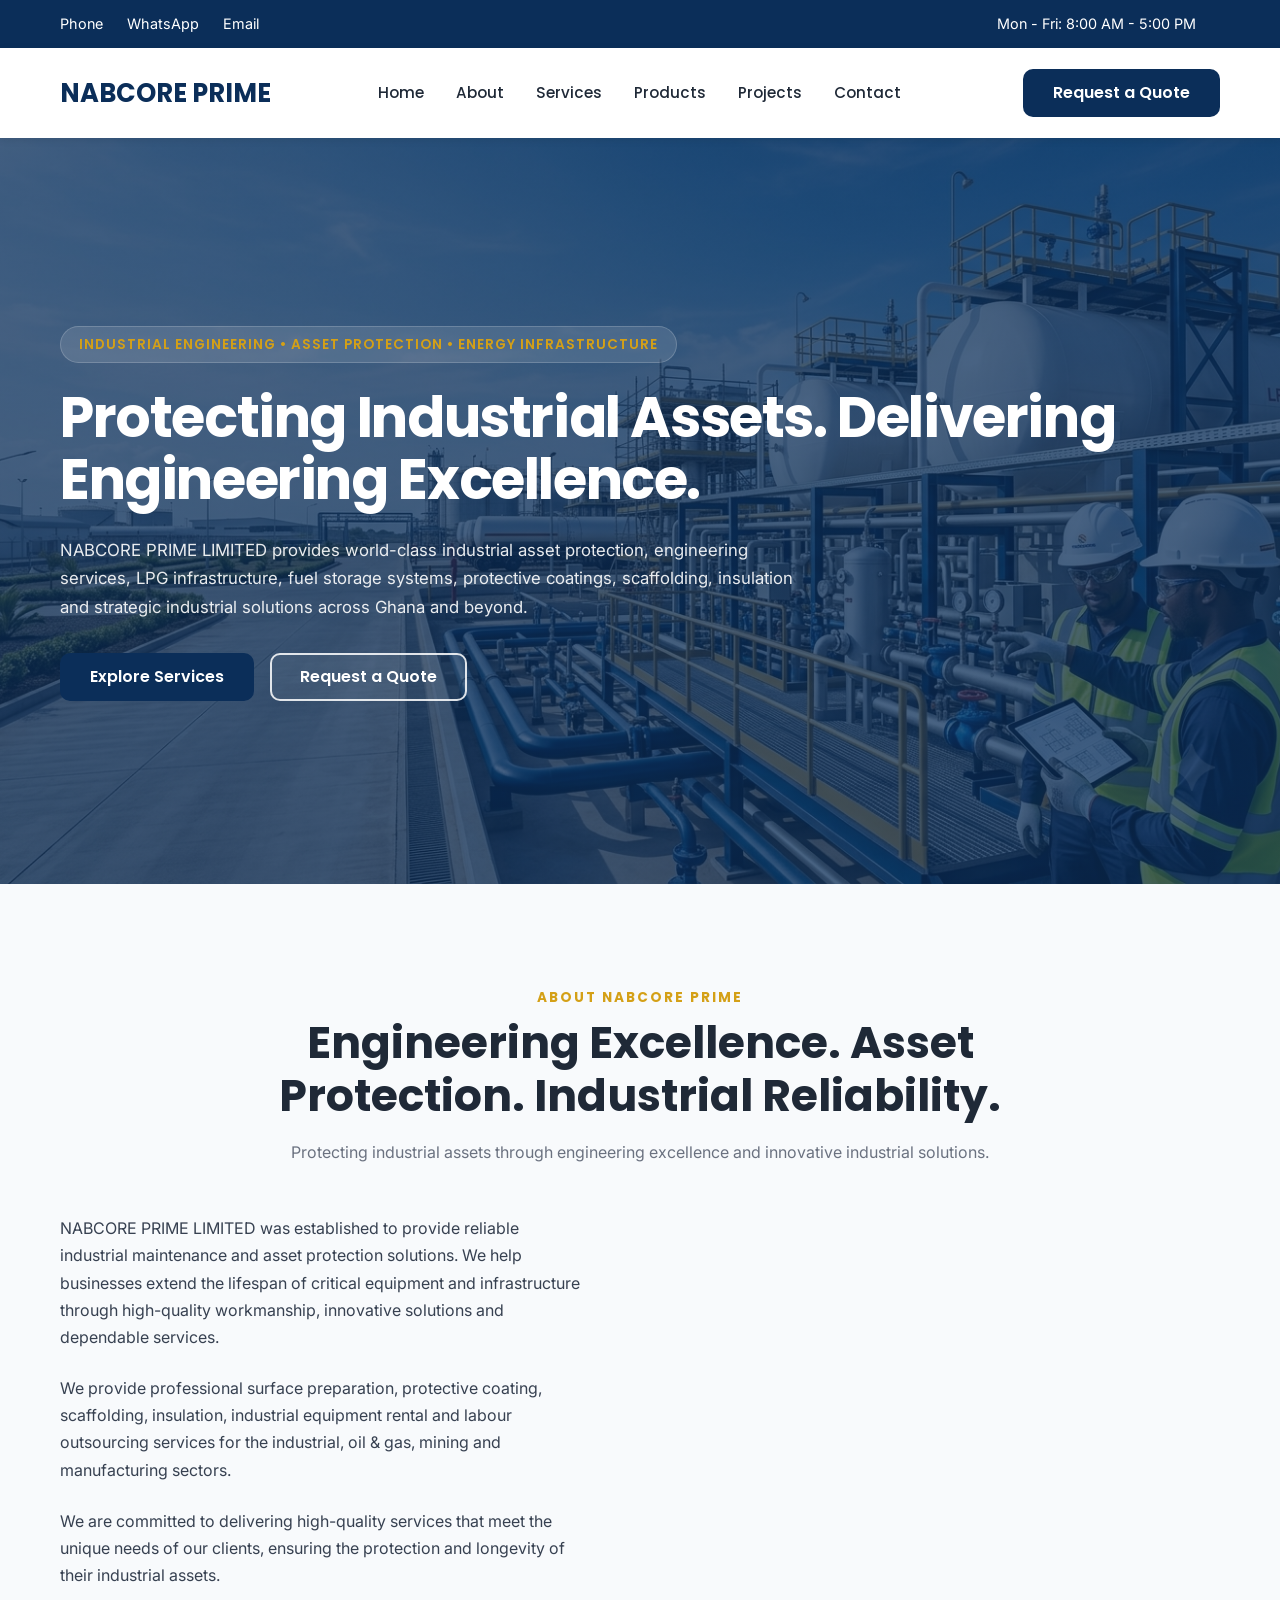
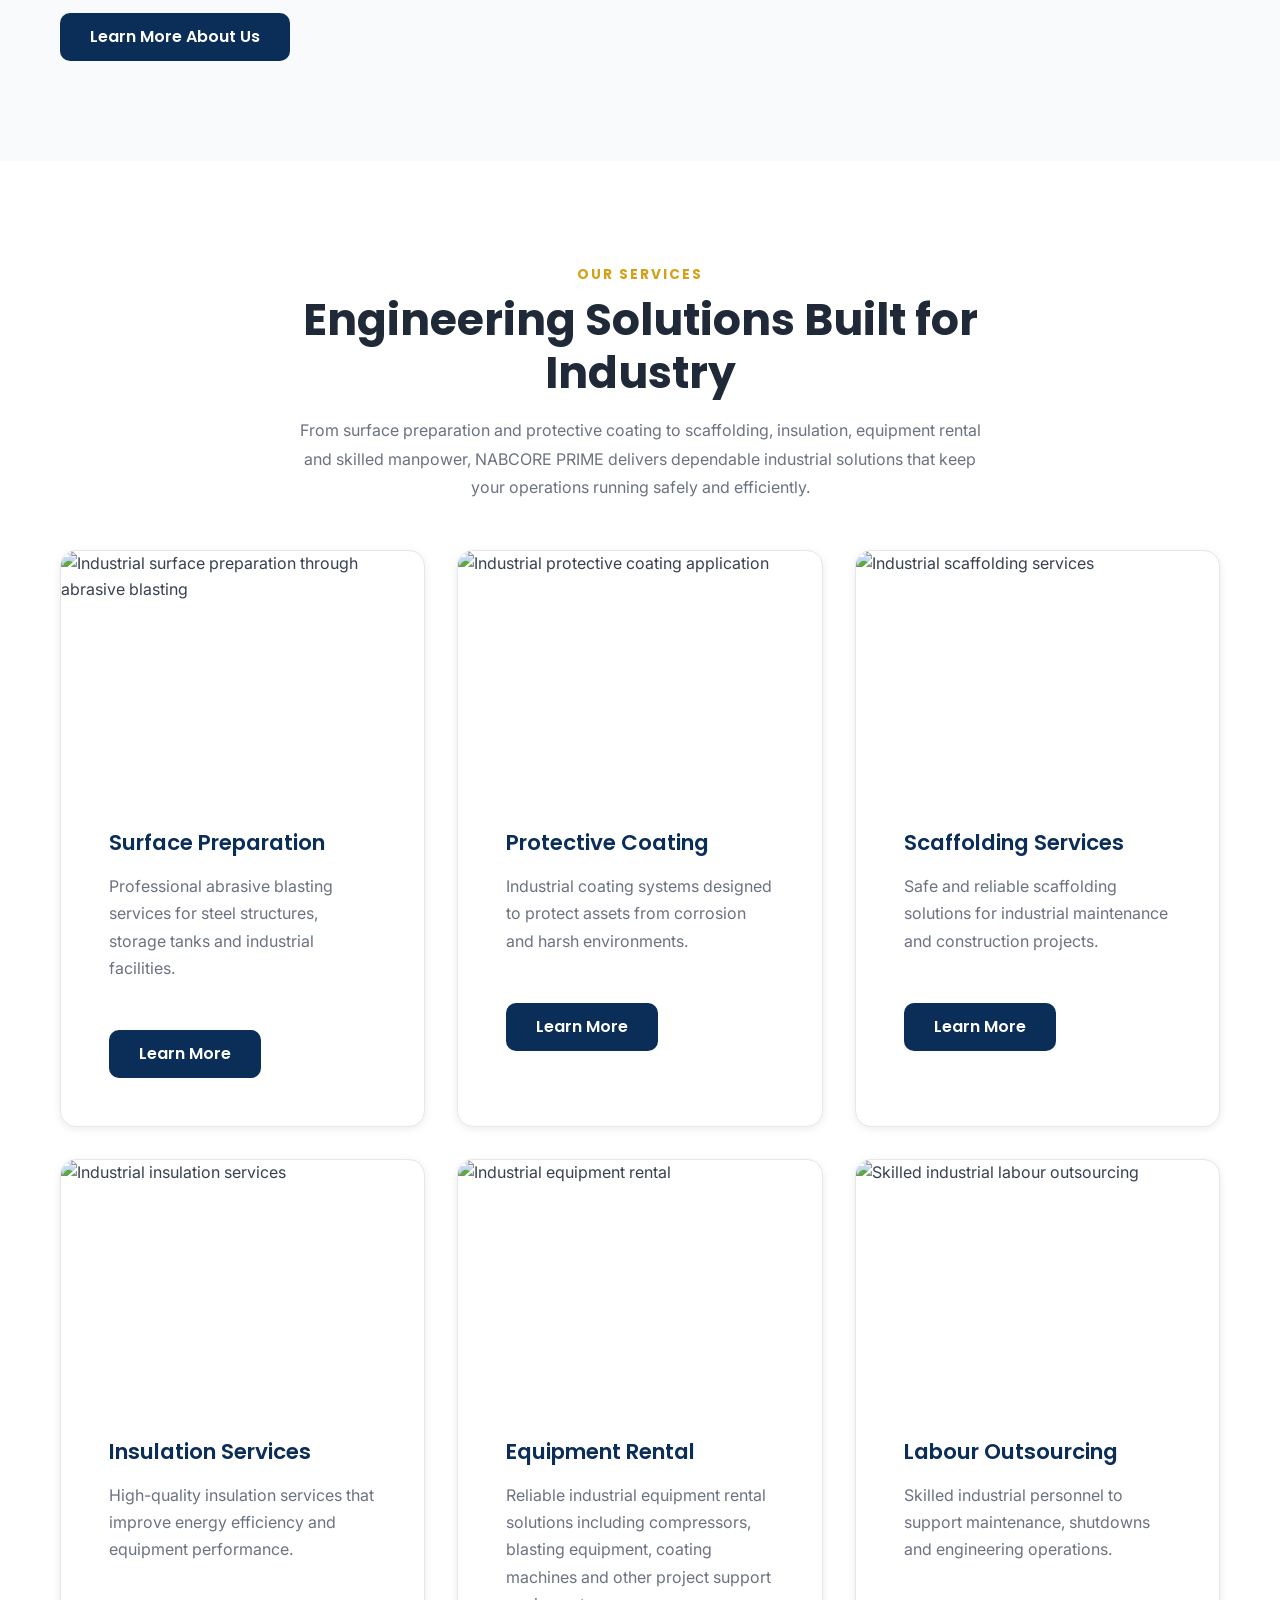
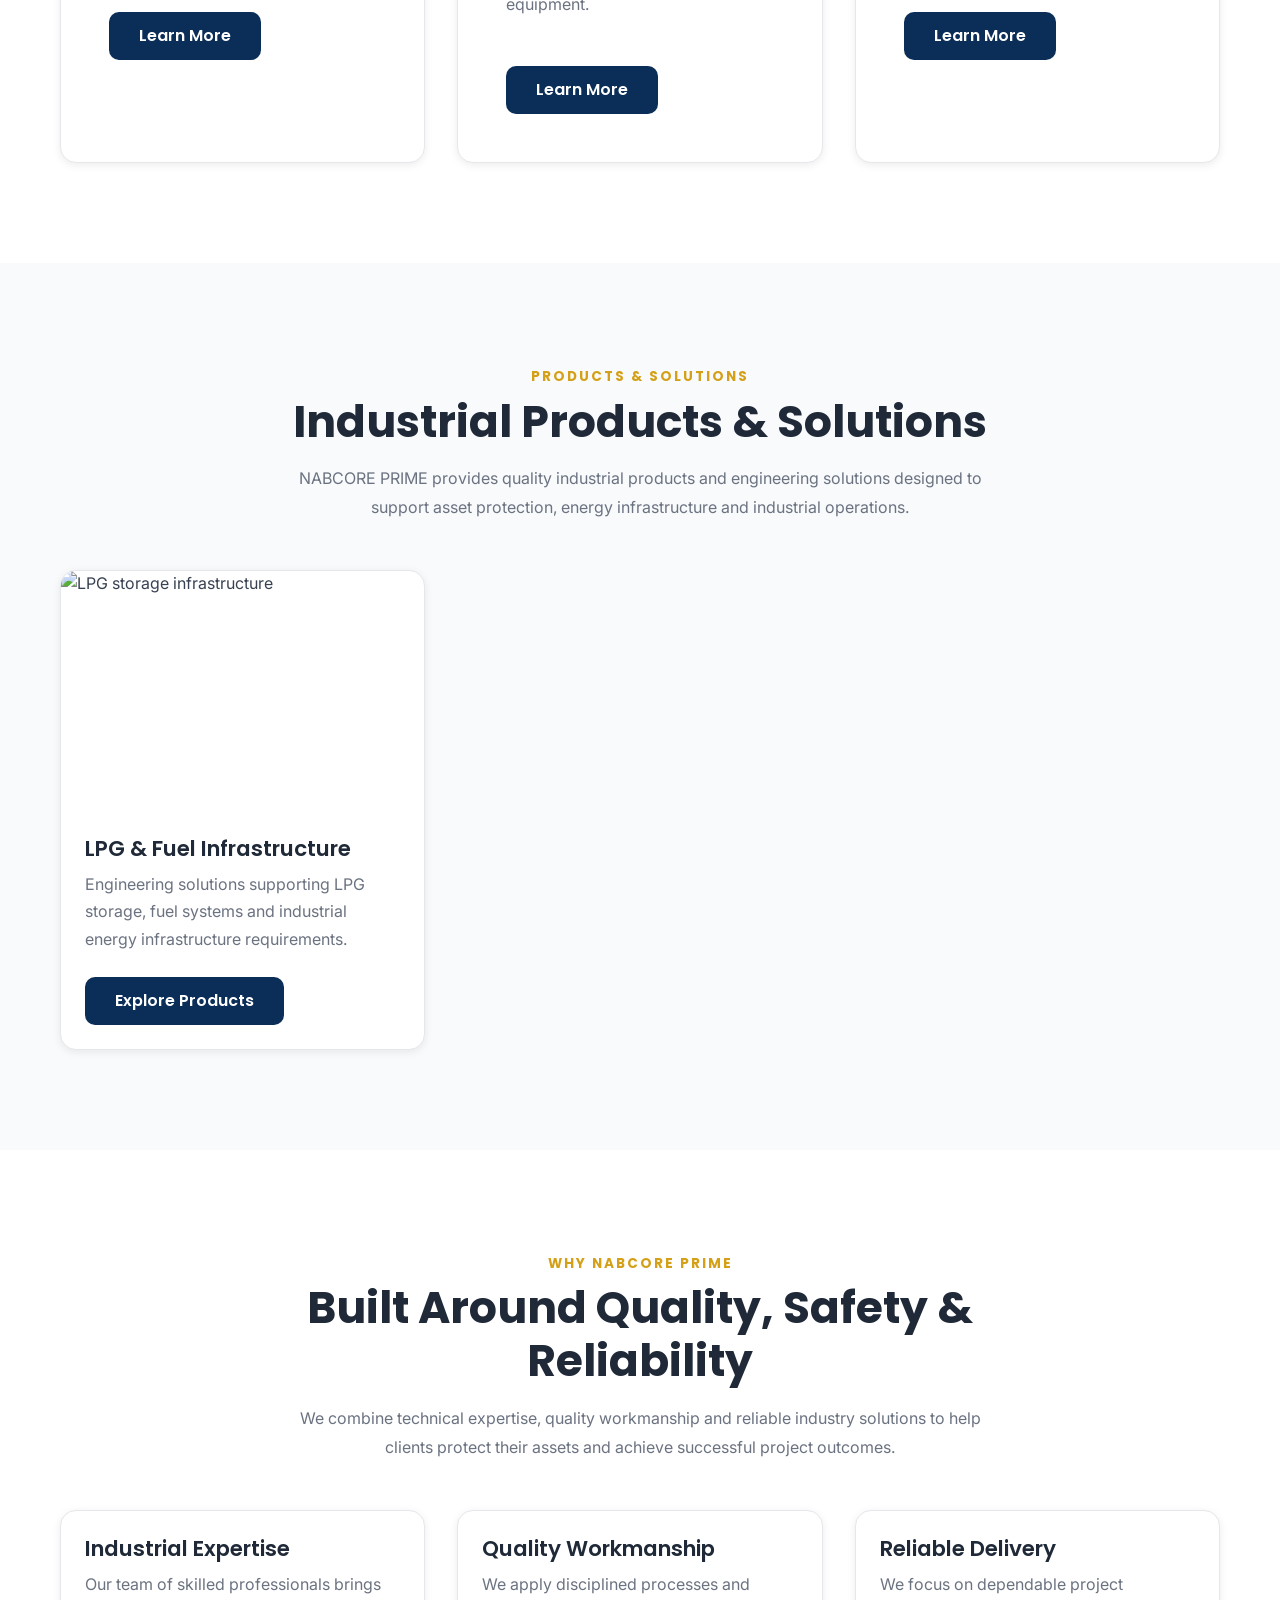
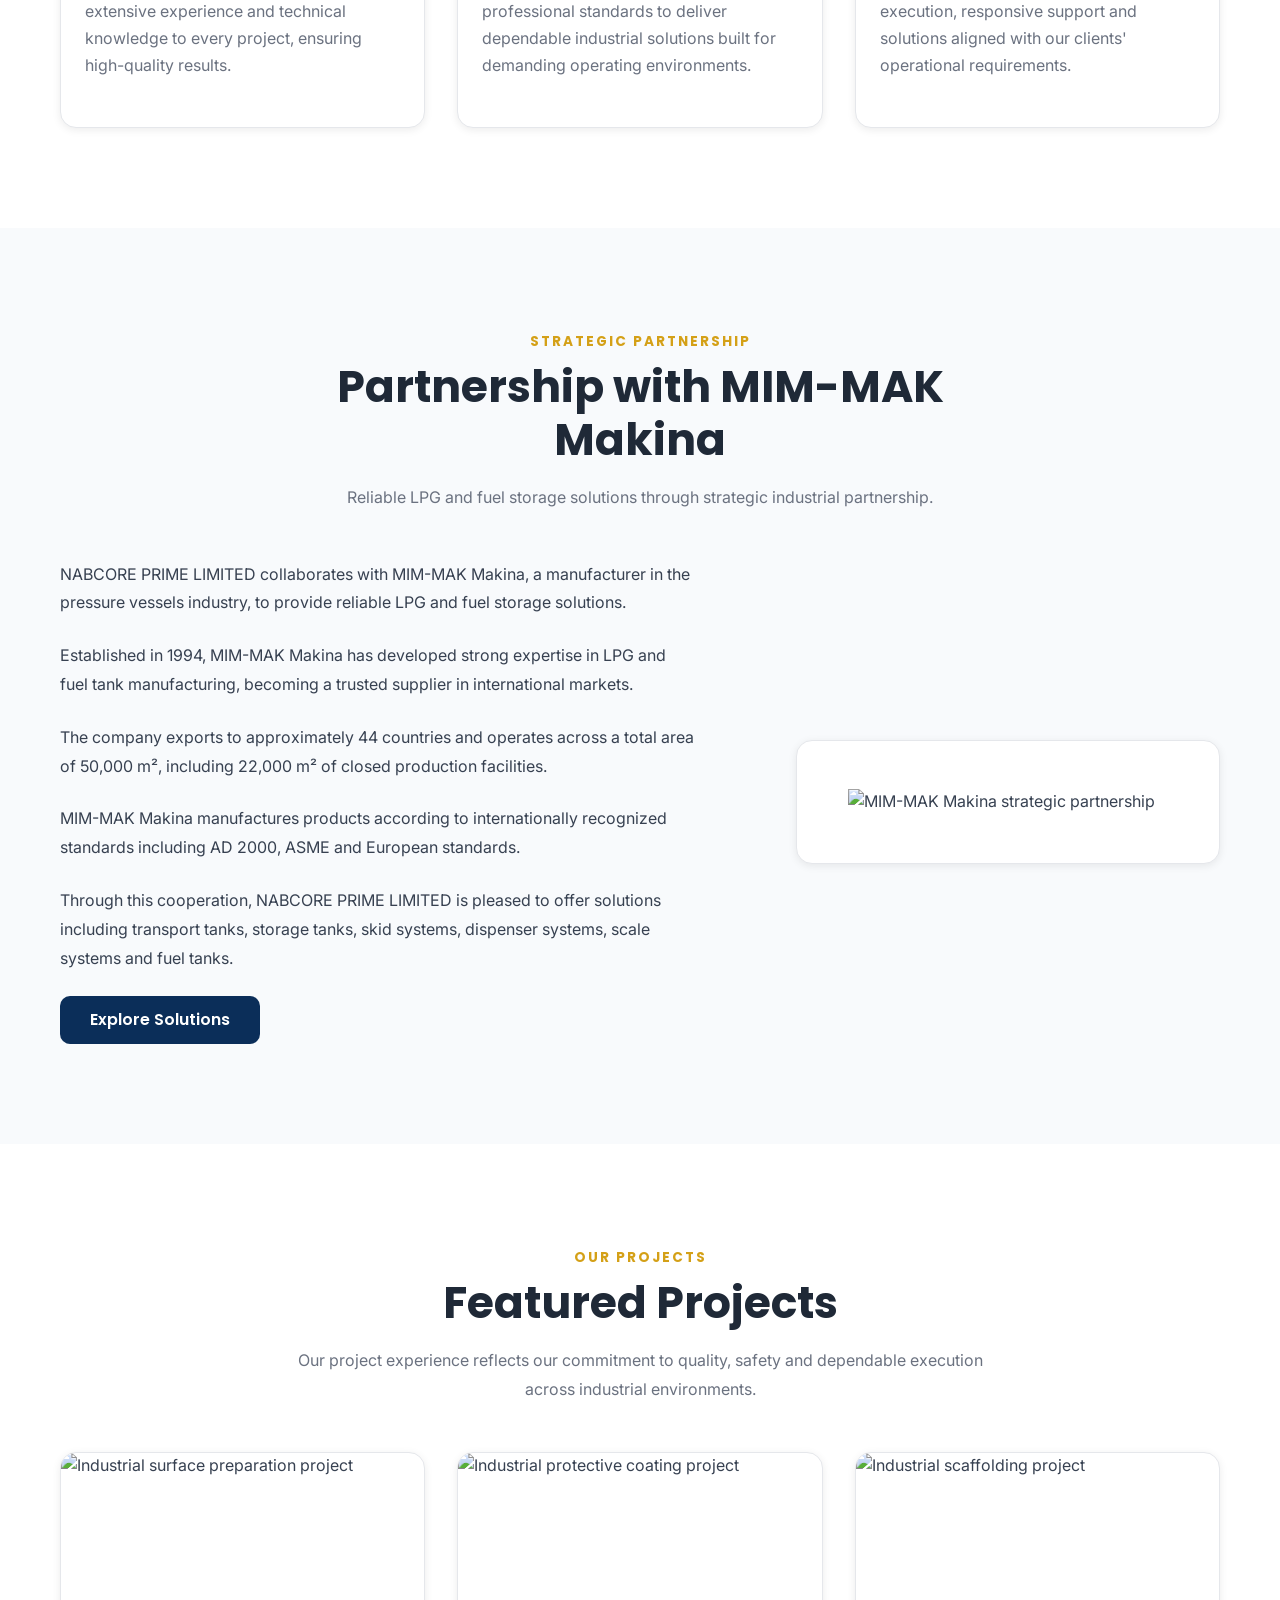
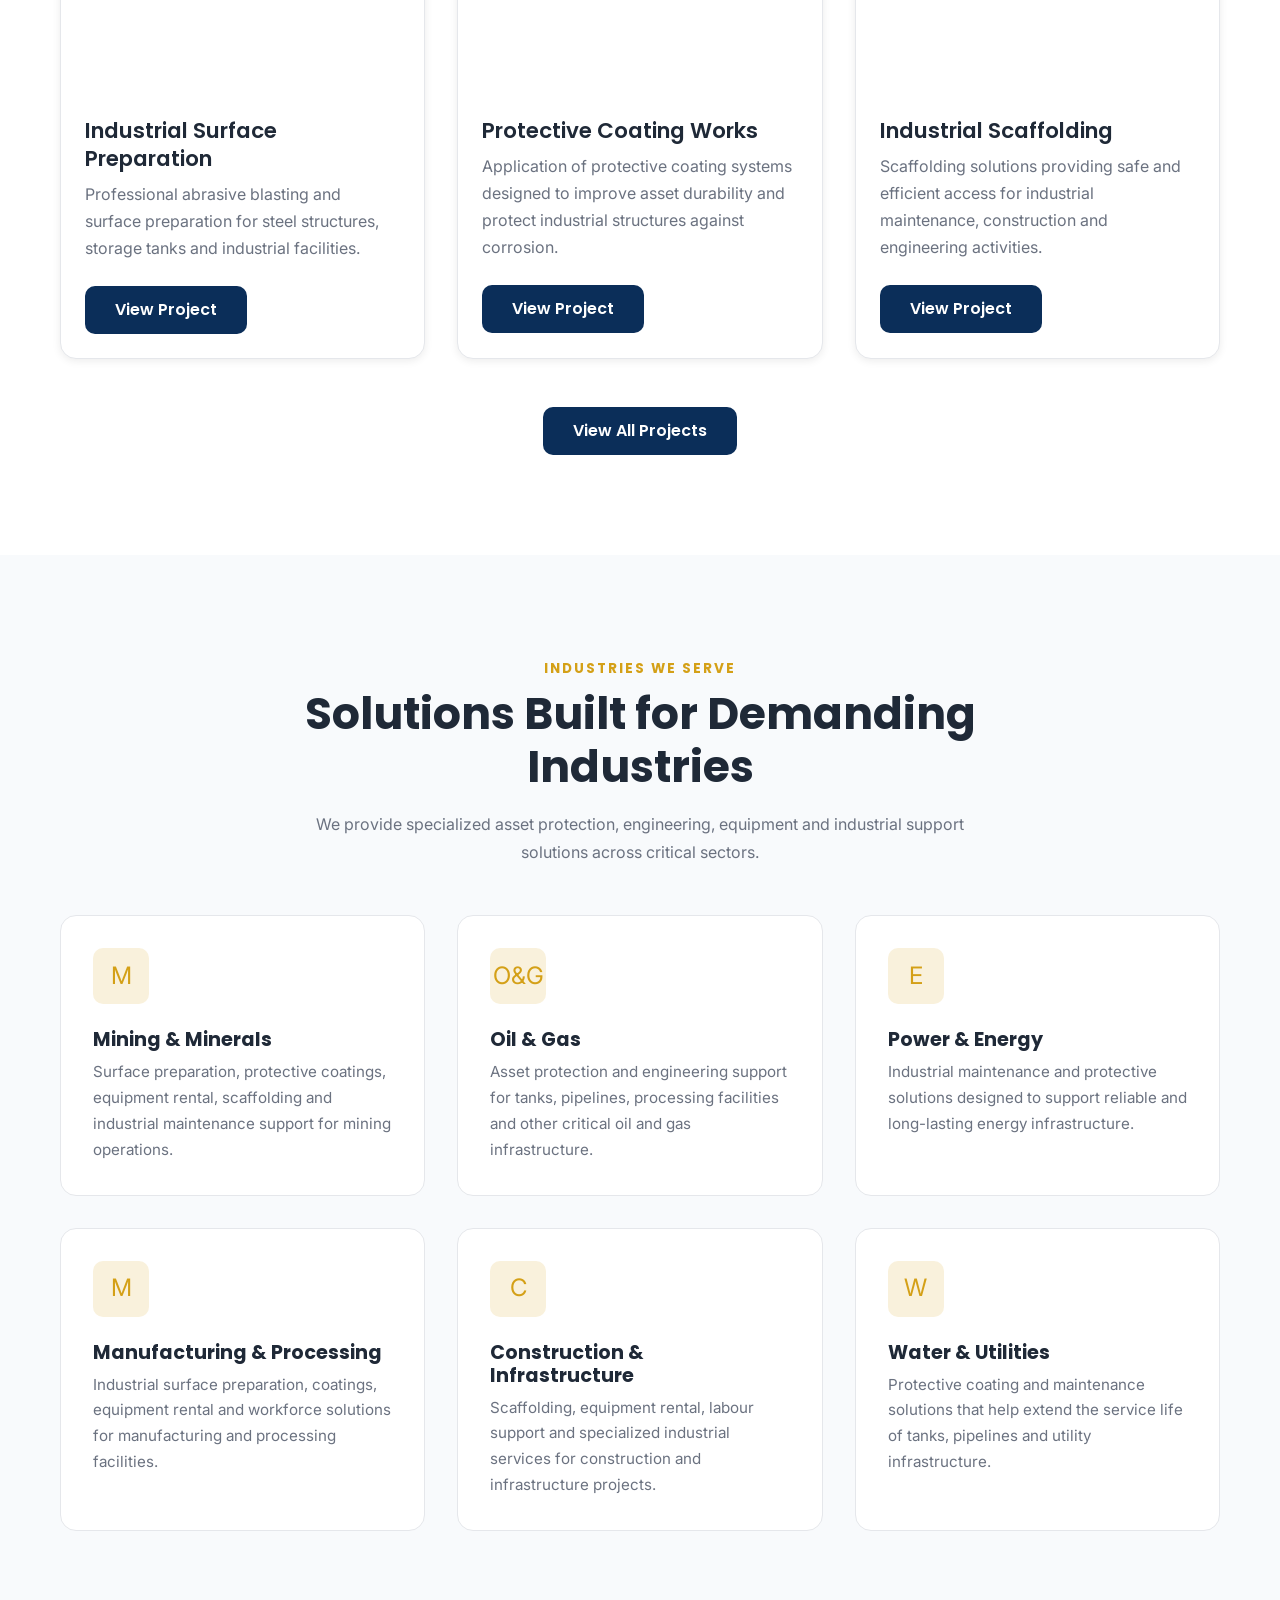
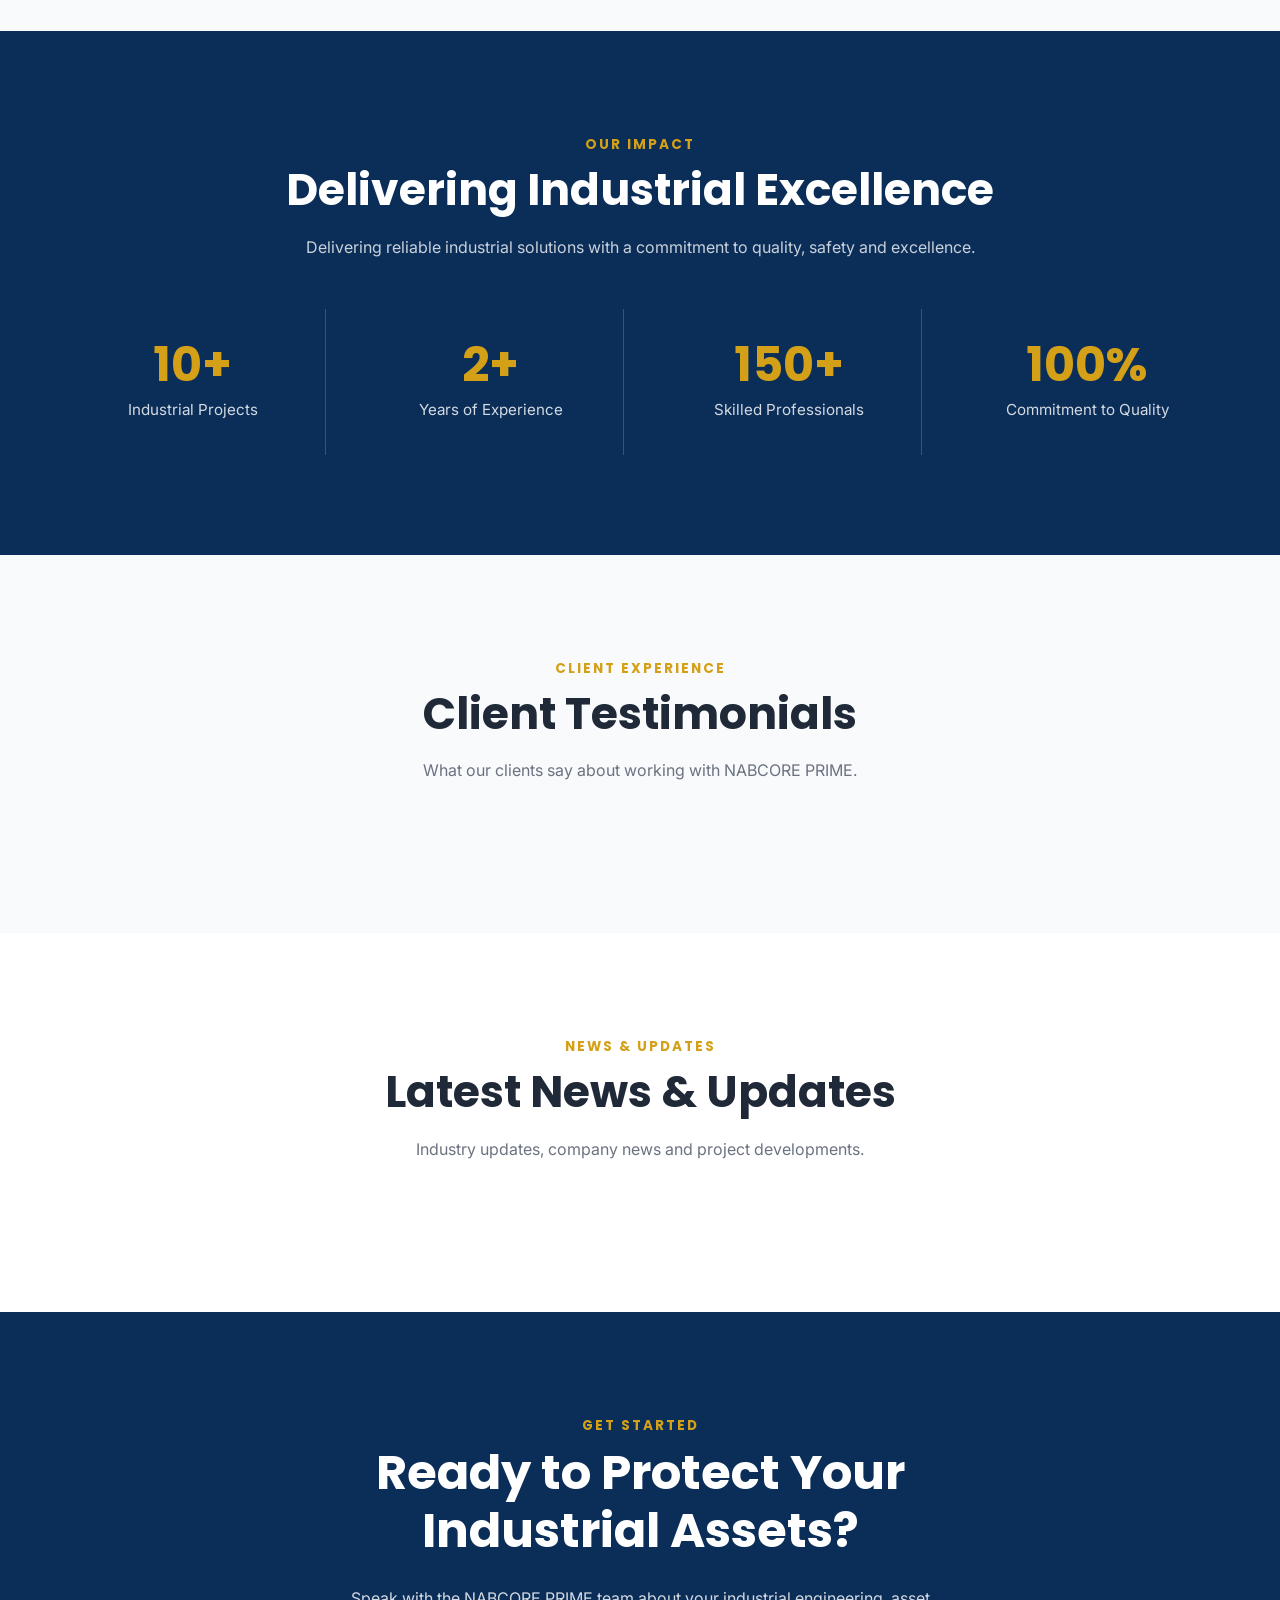
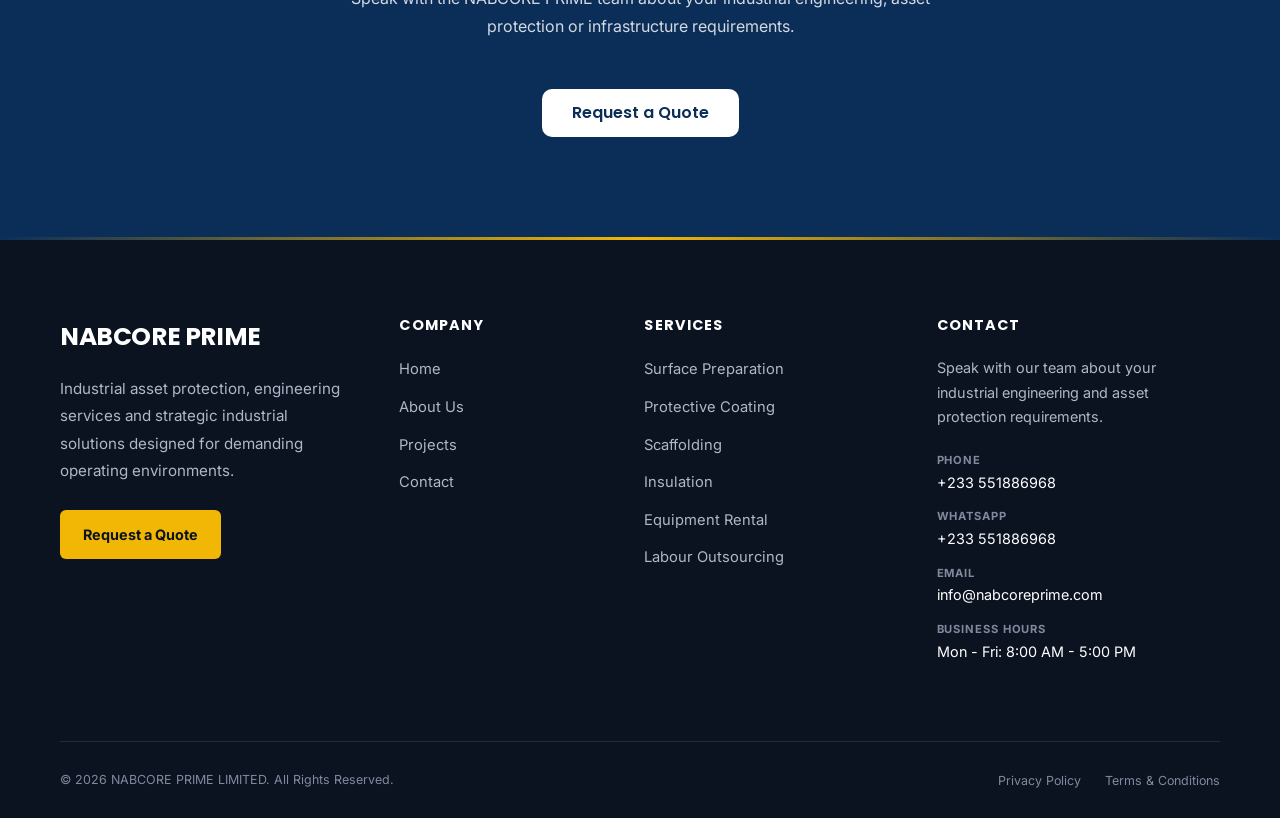
==== commit d3e7519c: "Coompleted the entire Nabcore Prime Structur" ====
--- a/index.html
+++ b/index.html
@@ -16,7 +16,7 @@
 
     <meta
         name="description"
-        content="NABCORE PRIME LIMITED provides industrial asset protection, engineering solutions, protective coatings, scaffolding, insulation, equipment rental and industrial support services."
+        content="NABCORE PRIME LIMITED provides industrial asset protection, engineering solutions, protective coatings, scaffolding, insulation, equipment rental and industrial support services across Ghana and beyond."
     >
 
     <meta
@@ -30,7 +30,7 @@
     =========================================== -->
 
     <title>
-        NABCORE PRIME LIMITED | Industrial Asset Protection & Engineering Solutions
+        NABCORE PRIME LIMITED | Industrial Asset Protection &amp; Engineering Solutions
     </title>
 
 
@@ -38,7 +38,10 @@
          GOOGLE FONTS
     =========================================== -->
 
-    <link rel="preconnect" href="https://fonts.googleapis.com">
+    <link
+        rel="preconnect"
+        href="https://fonts.googleapis.com"
+    >
 
     <link
         rel="preconnect"
@@ -77,30 +80,52 @@
 
             <div class="top-bar-wrapper">
 
+                <!-- Contact Information -->
+
                 <div class="top-bar-left">
 
-                    <a href="tel:+233XXXXXXXXX">
+                    <a
+                        href="tel:+233551886968"
+                        aria-label="Call NABCORE PRIME at +233 551886968"
+                    >
                         Phone
                     </a>
 
-                    <a href="mailto:info@nabcoreprime.com">
+                    <a
+                        href="https://wa.me/233551886968"
+                        target="_blank"
+                        rel="noopener noreferrer"
+                        aria-label="Contact NABCORE PRIME on WhatsApp"
+                    >
+                        WhatsApp
+                    </a>
+
+                    <a
+                        href="mailto:info@nabcoreprime.com"
+                        aria-label="Email NABCORE PRIME at info@nabcoreprime.com"
+                    >
                         Email
                     </a>
 
                 </div>
 
 
+                <!-- Business Hours -->
+
                 <div class="top-bar-right">
 
                     <span>
                         Mon - Fri: 8:00 AM - 5:00 PM
                     </span>
+
+
+                    <!-- Social Media -->
 
                     <div
                         class="social-links"
                         aria-label="Social media links"
                     >
-                        <!-- Social links will be added when the official profiles are established -->
+                        <!-- Official social profiles will be added when established. -->
                     </div>
 
                 </div>
@@ -123,18 +148,22 @@
             <div class="header-wrapper">
 
 
-                <!-- Logo -->
+                <!-- ==================================
+                     LOGO
+                =================================== -->
 
                 <a
                     href="index.html"
                     class="logo"
-                    aria-label="NABCORE PRIME Limited Home"
+                    aria-label="NABCORE PRIME LIMITED Home"
                 >
                     NABCORE PRIME
                 </a>
 
 
-                <!-- Main Navigation -->
+                <!-- ==================================
+                     MAIN NAVIGATION
+                =================================== -->
 
                 <nav
                     id="main-navigation"
@@ -145,11 +174,7 @@
                     <ul class="nav-menu">
 
                         <li>
-                            <a
-                                href="index.html"
-                                class="active"
-                                aria-current="page"
-                            >
+                            <a href="index.html">
                                 Home
                             </a>
                         </li>
@@ -189,7 +214,9 @@
                 </nav>
 
 
-                <!-- Header CTA -->
+                <!-- ==================================
+                     HEADER CTA
+                =================================== -->
 
                 <a
                     href="pages/contact.html"
@@ -199,7 +226,9 @@
                 </a>
 
 
-                <!-- Mobile Menu Button -->
+                <!-- ==================================
+                     MOBILE MENU BUTTON
+                =================================== -->
 
                 <button
                     type="button"
@@ -208,7 +237,7 @@
                     aria-expanded="false"
                     aria-controls="main-navigation"
                 >
-                    ☰
+                    <span aria-hidden="true">☰</span>
                 </button>
 
             </div>
@@ -232,6 +261,7 @@
         <section
             id="hero"
             class="hero"
+            aria-labelledby="hero-title"
         >
 
             <div class="hero-overlay">
@@ -239,13 +269,17 @@
                 <div class="container">
 
                     <div class="hero-content">
+
 
                         <span class="hero-tagline">
                             Industrial Engineering • Asset Protection • Energy Infrastructure
                         </span>
 
 
-                        <h1 class="hero-title">
+                        <h1
+                            id="hero-title"
+                            class="hero-title"
+                        >
                             Protecting Industrial Assets. Delivering Engineering Excellence.
                         </h1>
 
@@ -289,7 +323,10 @@
              ABOUT PREVIEW
         =========================================== -->
 
-        <section id="about">
+        <section
+            id="about"
+            aria-labelledby="about-title"
+        >
 
             <div class="container">
 
@@ -299,7 +336,7 @@
                         About NABCORE PRIME
                     </span>
 
-                    <h2>
+                    <h2 id="about-title">
                         Engineering Excellence. Asset Protection. Industrial Reliability.
                     </h2>
 
@@ -356,7 +393,10 @@
              SERVICES PREVIEW
         =========================================== -->
 
-        <section id="services">
+        <section
+            id="services"
+            aria-labelledby="services-title"
+        >
 
             <div class="container">
 
@@ -366,7 +406,7 @@
                         Our Services
                     </span>
 
-                    <h2>
+                    <h2 id="services-title">
                         Engineering Solutions Built for Industry
                     </h2>
 
@@ -592,7 +632,10 @@
              PRODUCTS PREVIEW
         =========================================== -->
 
-        <section id="products">
+        <section
+            id="products"
+            aria-labelledby="products-title"
+        >
 
             <div class="container">
 
@@ -602,7 +645,7 @@
                         Products &amp; Solutions
                     </span>
 
-                    <h2>
+                    <h2 id="products-title">
                         Industrial Products &amp; Solutions
                     </h2>
 
@@ -654,9 +697,6 @@
 
                     </article>
 
-
-                    <!-- Additional product cards will be added when officially defined -->
-
                 </div>
 
             </div>
@@ -668,7 +708,10 @@
              WHY CHOOSE US
         =========================================== -->
 
-        <section id="why-us">
+        <section
+            id="why-us"
+            aria-labelledby="why-us-title"
+        >
 
             <div class="container">
 
@@ -678,7 +721,7 @@
                         Why NABCORE PRIME
                     </span>
 
-                    <h2>
+                    <h2 id="why-us-title">
                         Built Around Quality, Safety &amp; Reliability
                     </h2>
 
@@ -767,7 +810,10 @@
              MIM-MAK PARTNERSHIP
         =========================================== -->
 
-        <section id="partnership">
+        <section
+            id="partnership"
+            aria-labelledby="partnership-title"
+        >
 
             <div class="container">
 
@@ -777,7 +823,7 @@
                         Strategic Partnership
                     </span>
 
-                    <h2>
+                    <h2 id="partnership-title">
                         Partnership with MIM-MAK Makina
                     </h2>
 
@@ -838,7 +884,7 @@
 
                         <img
                             src="assets/images/partnership/mim-mak-logo.png"
-                            alt="MIM-MAK Makina"
+                            alt="MIM-MAK Makina strategic partnership"
                             loading="lazy"
                         >
 
@@ -855,7 +901,10 @@
              FEATURED PROJECTS
         =========================================== -->
 
-        <section id="projects">
+        <section
+            id="projects"
+            aria-labelledby="projects-title"
+        >
 
             <div class="container">
 
@@ -865,7 +914,7 @@
                         Our Projects
                     </span>
 
-                    <h2>
+                    <h2 id="projects-title">
                         Featured Projects
                     </h2>
 
@@ -1018,6 +1067,7 @@
         <section
             id="industries"
             class="industries"
+            aria-labelledby="industries-title"
         >
 
             <div class="container">
@@ -1028,7 +1078,7 @@
                         Industries We Serve
                     </span>
 
-                    <h2>
+                    <h2 id="industries-title">
                         Solutions Built for Demanding Industries
                     </h2>
 
@@ -1197,7 +1247,10 @@
              STATISTICS
         =========================================== -->
 
-        <section id="statistics">
+        <section
+            id="statistics"
+            aria-labelledby="statistics-title"
+        >
 
             <div class="container">
 
@@ -1207,7 +1260,7 @@
                         Our Impact
                     </span>
 
-                    <h2>
+                    <h2 id="statistics-title">
                         Delivering Industrial Excellence
                     </h2>
 
@@ -1292,7 +1345,10 @@
              TESTIMONIALS
         =========================================== -->
 
-        <section id="testimonials">
+        <section
+            id="testimonials"
+            aria-labelledby="testimonials-title"
+        >
 
             <div class="container">
 
@@ -1302,7 +1358,7 @@
                         Client Experience
                     </span>
 
-                    <h2>
+                    <h2 id="testimonials-title">
                         Client Testimonials
                     </h2>
 
@@ -1312,7 +1368,7 @@
 
                 </div>
 
-                <!-- Testimonials will be developed in a dedicated phase -->
+                <!-- Testimonials will be developed in a dedicated phase. -->
 
             </div>
 
@@ -1323,7 +1379,10 @@
              LATEST NEWS
         =========================================== -->
 
-        <section id="news">
+        <section
+            id="news"
+            aria-labelledby="news-title"
+        >
 
             <div class="container">
 
@@ -1333,7 +1392,7 @@
                         News &amp; Updates
                     </span>
 
-                    <h2>
+                    <h2 id="news-title">
                         Latest News &amp; Updates
                     </h2>
 
@@ -1343,7 +1402,7 @@
 
                 </div>
 
-                <!-- News system will be developed in a dedicated phase -->
+                <!-- News system will be developed in a dedicated phase. -->
 
             </div>
 
@@ -1354,7 +1413,10 @@
              CONTACT CTA
         =========================================== -->
 
-        <section id="contact">
+        <section
+            id="contact"
+            aria-labelledby="contact-title"
+        >
 
             <div class="container">
 
@@ -1366,7 +1428,7 @@
                             Get Started
                         </span>
 
-                        <h2>
+                        <h2 id="contact-title">
                             Ready to Protect Your Industrial Assets?
                         </h2>
 
@@ -1396,27 +1458,231 @@
     <!-- ==========================================
          FOOTER
     =========================================== -->
-
-    <footer class="footer">
-
-        <div class="container">
-
-            <p>
-                &copy; 2026 NABCORE PRIME LIMITED. All Rights Reserved.
+<footer class="footer">
+
+    <div class="container">
+
+        <div class="footer-main">
+
+            <div class="footer-brand">
+
+                <a
+                    href="index.html"
+                    class="footer-logo"
+                    aria-label="NABCORE PRIME LIMITED Home"
+                >
+                    NABCORE PRIME
+                </a>
+
+                <p class="footer-description">
+                    Industrial asset protection, engineering services and
+                    strategic industrial solutions designed for demanding
+                    operating environments.
+                </p>
+
+                <a
+                    href="pages/contact.html"
+                    class="footer-cta"
+                >
+                    Request a Quote
+                </a>
+
+            </div>
+
+
+            <div class="footer-column">
+
+                <h3 class="footer-heading">
+                    Company
+                </h3>
+
+                <ul class="footer-links">
+
+                    <li>
+                        <a href="index.html">Home</a>
+                    </li>
+
+                    <li>
+                        <a href="pages/about.html">About Us</a>
+                    </li>
+
+                    <li>
+                        <a href="pages/projects.html">Projects</a>
+                    </li>
+
+                    <li>
+                        <a href="pages/contact.html">Contact</a>
+                    </li>
+
+                </ul>
+
+            </div>
+
+
+            <div class="footer-column">
+
+                <h3 class="footer-heading">
+                    Services
+                </h3>
+
+                <ul class="footer-links">
+
+                    <li>
+                        <a href="pages/services.html">
+                            Surface Preparation
+                        </a>
+                    </li>
+
+                    <li>
+                        <a href="pages/services.html">
+                            Protective Coating
+                        </a>
+                    </li>
+
+                    <li>
+                        <a href="pages/services.html">
+                            Scaffolding
+                        </a>
+                    </li>
+
+                    <li>
+                        <a href="pages/services.html">
+                            Insulation
+                        </a>
+                    </li>
+
+                    <li>
+                        <a href="pages/services.html">
+                            Equipment Rental
+                        </a>
+                    </li>
+
+                    <li>
+                        <a href="pages/services.html">
+                            Labour Outsourcing
+                        </a>
+                    </li>
+
+                </ul>
+
+            </div>
+
+
+            <div class="footer-column footer-contact">
+
+                <h3 class="footer-heading">
+                    Contact
+                </h3>
+
+                <p class="footer-contact-intro">
+                    Speak with our team about your industrial engineering
+                    and asset protection requirements.
+                </p>
+
+                <a
+                    href="tel:+233551886968"
+                    class="footer-contact-item"
+                >
+                    <span class="footer-contact-label">
+                        Phone
+                    </span>
+
+                    <span>
+                        +233 551886968
+                    </span>
+                </a>
+
+                <a
+                    href="https://wa.me/233551886968"
+                    class="footer-contact-item"
+                    target="_blank"
+                    rel="noopener noreferrer"
+                >
+                    <span class="footer-contact-label">
+                        WhatsApp
+                    </span>
+
+                    <span>
+                        +233 551886968
+                    </span>
+                </a>
+
+                <a
+                    href="mailto:info@nabcoreprime.com"
+                    class="footer-contact-item"
+                >
+                    <span class="footer-contact-label">
+                        Email
+                    </span>
+
+                    <span>
+                        info@nabcoreprime.com
+                    </span>
+                </a>
+
+                <div class="footer-contact-item footer-hours">
+
+                    <span class="footer-contact-label">
+                        Business Hours
+                    </span>
+
+                    <span>
+                        Mon - Fri: 8:00 AM - 5:00 PM
+                    </span>
+
+                </div>
+
+            </div>
+
+        </div>
+
+
+        <div class="footer-divider"></div>
+
+
+        <div class="footer-bottom">
+
+            <p class="footer-copyright">
+
+                &copy;
+
+                <span data-current-year>
+                    2026
+                </span>
+
+                NABCORE PRIME LIMITED.
+                All Rights Reserved.
+
             </p>
 
+
+            <div class="footer-bottom-links">
+
+                <a href="#">
+                    Privacy Policy
+                </a>
+
+                <a href="#">
+                    Terms &amp; Conditions
+                </a>
+
+            </div>
+
         </div>
 
-    </footer>
+    </div>
+
+</footer>
 
 
     <!-- ==========================================
          JAVASCRIPT ENTRY POINT
+         main.js loads the modular JS system.
     =========================================== -->
 
     <script
+        type="module"
         src="assets/js/main.js"
-        defer
     ></script>
 
 </body>
--- a/assets/css/style.css
+++ b/assets/css/style.css
@@ -1,799 +1,96 @@
-:root{
-    /* ==========================
-       BRAND COLOURS
-    ========================== */
-    --primary-color:#0B2E59;
-    --secondary-color:#D4A017;
-    --accent-color:#F97316;
-
-    /* ==========================
-       STATUS COLOURS
-    ========================== */
-    --success-color:#16A34A;
-
-    /* ==========================
-       BACKGROUNDS
-    ========================== */
-    --background-color:#F8FAFC;
-    --surface-color:#FFFFFF;
-    --dark-background:#111827;
-
-    /* ==========================
-       TEXT
-    ========================== */
-    --heading-color:#1F2937;
-    --text-color:#374151;
-    --muted-text:#6B7280;
-
-    /* ==========================
-       BORDERS
-    ========================== */
-    --border-color:#E5E7EB;
-
-    /* ==========================
-       EFFECTS
-    ========================== */
-    --hero-overlay:rgba(11,46,89,.75);
-    
-    /* ==========================================
-       TYPOGRAPHY
-    ========================================== */
-    --heading-font:'Poppins', sans-serif;
-    --body-font:'Inter', sans-serif;
-    
- /* ==========================================
-   SPACING SYSTEM
+/* ==========================================
+   NABCORE PRIME LIMITED
+   MASTER STYLESHEET
+   style.css
 ========================================== */
---space-xs:8px;
---space-sm:16px;
---space-md:24px;
---space-lg:32px;
---space-xl:48px;
---space-2xl:64px;
---space-3xl:100px;
-
-/* ==========================================
-   BORDER RADIUS
-========================================== */
---radius-sm:6px;
---radius-md:10px;
---radius-lg:16px;
---radius-xl:24px;
---radius-round:999px;
-
-/* ==========================================
-   SHADOWS
-========================================== */
---shadow-sm:0 2px 8px rgba(0,0,0,.08);
---shadow-md:0 8px 20px rgba(0,0,0,.12);
---shadow-lg:0 20px 40px rgba(0,0,0,.18);
-
-/* ==========================================
-   TRANSITIONS
-========================================== */
---transition-fast:.2s ease;
---transition-normal:.3s ease;
---transition-slow:.5s ease;
-
-/* ==========================================
-   Z-INDEX
-========================================== */
---z-dropdown:100;
---z-sticky:500;
---z-fixed:1000;
---z-modal:2000;
-
-/* ==========================================
-   CONTAINER
-========================================== */
---container-width:1200px;
-}
 
 
 /* ==========================================
-   CSS RESET
+   01. DESIGN TOKENS
 ========================================== */
-*{
-    margin:0;
-    padding:0;
-    box-sizing:border-box;
-}
-html{
-    scroll-behavior:smooth;
-}
-body{
-    min-height:100vh;
-    font-family:var(--body-font);
-    background-color:var(--background-color);
-    color:var(--text-color);
-    line-height:1.6;
-}
-img{
-    display:block;
-    max-width:100%;
-}
-a{
-    text-decoration:none;
-    color:inherit;
-}
-ul,
-ol{
-    list-style:none;
-}
-button,
-input,
-textarea,
-select{
-    font:inherit;
-    border:none;
-    outline:none;
-}
-button{
-    cursor:pointer;
-}
-table{
-    border-collapse:collapse;
-    border-spacing:0;
-}
-h1,
-h2,
-h3,
-h4,
-h5,
-h6{
-    font-family:var(--heading-font);
-}
+
+@import url("./variables.css");
 
 
 /* ==========================================
-   GLOBAL LAYOUT
-========================================== */
-.container{
-    width:100%;
-    max-width:var(--container-width);
-    margin:0 auto;
-    padding:0 20px;
-}
-section{
-    padding:var(--space-3xl) 0;
-}
-/* ==========================================
-   GRID SYSTEM
-========================================== */
-.grid{
-    display:grid;
-    grid-template-columns:repeat(auto-fit,minmax(300px,1fr));
-    gap:30px;
-}
-/* ==========================================
-   FLEX UTILITIES
-========================================== */
-.flex{
-    display:flex;
-}
-.flex-center{
-    display:flex;
-    justify-content:center;
-    align-items:center;
-}
-.flex-between{
-    display:flex;
-    justify-content:space-between;
-    align-items:center;
-}
-.flex-column{
-    display:flex;
-    flex-direction:column;
-}
-/* ==========================================
-   UTILITY CLASSES
-========================================== */
-.text-center{
-    text-align:center;
-}
-.text-left{
-    text-align:left;
-}
-.text-right{
-    text-align:right;
-}
-.text-white{
-    color:var(--surface-color);
-}
-.text-primary{
-    color:var(--primary-color);
-}
-.text-secondary{
-    color:var(--secondary-color);
-}
-.hidden{
-    display:none;
-}
-/* ==========================================
-   SECTION TITLES
-========================================== */
-.section-title{
-    font-size:2.75rem;
-    font-weight:700;
-    color:var(--heading-color);
-    margin-bottom:var(--space-sm);
-}
-.section-subtitle{
-    max-width:700px;
-    font-size:1.1rem;
-    color:var(--muted-text);
-    line-height:1.8;
-}
-/* ==========================================
-   GLOBAL BUTTON SYSTEM
-========================================== */
-/* Base Button */
-.btn{
-    display:inline-flex;
-    justify-content:center;
-    align-items:center;
-    gap:10px;
-    padding:14px 32px;
-    font-family:var(--heading-font);
-    font-size:1rem;
-    font-weight:600;
-    border-radius:var(--radius-md);
-    transition:var(--transition-normal);
-    cursor:pointer;
-}
-/* Primary Button */
-.btn-primary{
-    background:var(--primary-color);
-    color:var(--surface-color);
-}
-.btn-primary:hover{
-    background:#14457F;
-    transform:translateY(-3px);
-    box-shadow:var(--shadow-md);
-}
-/* Secondary Button */
-.btn-secondary{
-    background:var(--secondary-color);
-    color:var(--surface-color);
-}
-.btn-secondary:hover{
-    background:#B88B12;
-    transform:translateY(-3px);
-    box-shadow:var(--shadow-md);
-}
-/* Outline Button */
-.btn-outline{
-    border:2px solid var(--primary-color);
-    color:var(--primary-color);
-    background:transparent;
-}
-.btn-outline:hover{
-    background:var(--primary-color);
-    color:var(--surface-color);
-}
-/* White Button */
-.btn-white{
-    background:var(--surface-color);
-    color:var(--primary-color);
-}
-.btn-white:hover{
-    transform:translateY(-3px);
-    box-shadow:var(--shadow-md);
-}
-/* ==========================================
-   REUSABLE CARD SYSTEM
+   02. CSS RESET
 ========================================== */
 
-.card{
-    background:var(--surface-color);
-    border:1px solid var(--border-color);
-    border-radius:var(--radius-lg);
-    overflow:hidden;
-    box-shadow:var(--shadow-sm);
-    transition:var(--transition-normal);
-}
+@import url("./reset.css");
 
-.card:hover{
-    transform:translateY(-6px);
-    box-shadow:var(--shadow-lg);
-}
 
 /* ==========================================
-   CARD IMAGE
+   03. BASE STYLES
 ========================================== */
 
-.card-image{
-    width:100%;
-    overflow:hidden;
-}
+@import url("./base.css");
 
-.card-image img{
-    width:100%;
-    height:240px;
-    object-fit:cover;
-    transition:var(--transition-slow);
-}
-
-.card:hover .card-image img{
-    transform:scale(1.04);
-}
 
 /* ==========================================
-   CARD CONTENT
+   04. LAYOUT SYSTEM
 ========================================== */
 
-.card-content{
-    padding:var(--space-md);
-}
+@import url("./layout.css");
+
 
 /* ==========================================
-   CARD TITLE
+   05. REUSABLE COMPONENTS
 ========================================== */
 
-.card-title{
-    margin-bottom:var(--space-xs);
-    color:var(--heading-color);
-    font-size:1.35rem;
-    font-weight:600;
-    line-height:1.3;
-}
+@import url("./components.css");
+
 
 /* ==========================================
-   CARD DESCRIPTION
+   06. HEADER & NAVIGATION
 ========================================== */
 
-.card-description{
-    margin-bottom:var(--space-md);
-    color:var(--muted-text);
-    line-height:1.7;
-}
+@import url("./header.css");
+
 
 /* ==========================================
-   CARD FOOTER
+   07. HERO
 ========================================== */
 
-.card-footer{
-    display:flex;
-    align-items:center;
-    justify-content:space-between;
-    gap:var(--space-sm);
-    margin-top:var(--space-md);
-}
+@import url("./hero.css");
+
 
 /* ==========================================
-   WEBSITE HEADER
+   08. HOMEPAGE SECTIONS
 ========================================== */
-.header{
-    background:var(--surface-color);
-    box-shadow:var(--shadow-sm);
-    position:sticky;
-    top:0;
-    z-index:var(--z-sticky);
-}
-.header-wrapper{
-    display:flex;
-    justify-content:space-between;
-    align-items:center;
-    min-height:90px;
-}
-/* ==========================================
-   LOGO
-========================================== */
-.logo{
-    font-family:var(--heading-font);
-    font-size:1.6rem;
-    font-weight:700;
-    color:var(--primary-color);
-}
-/* ==========================================
-   NAVIGATION
-========================================== */
-.nav-menu{
-    display:flex;
-    align-items:center;
-    gap:32px;
-}
-.nav-menu a{
-    font-family:var(--heading-font);
-    font-size:0.95rem;
-    font-weight:500;
-    color:var(--heading-color);
-    transition:var(--transition-normal);
-}
-.nav-menu a:hover{
-    color:var(--primary-color);
-}
-.nav-menu li{
-    position:relative;
-}
-/* ==========================================
-   TOP INFORMATION BAR
-========================================== */
-.top-bar{
-    background:var(--primary-color);
-    color:var(--surface-color);
-    font-size:.9rem;
-}
-.top-bar-wrapper{
-    display:flex;
-    justify-content:space-between;
-    align-items:center;
-    min-height:48px;
-}
-.top-bar-left,
-.top-bar-right{
-    display:flex;
-    align-items:center;
-    gap:24px;
-}
-/* ==========================================
-   TOP BAR LINKS
-========================================== */
-.top-bar a{
-    color:var(--surface-color);
-    transition:var(--transition-normal);
-}
-.top-bar a:hover{
-    color:var(--secondary-color);
-}
-/* ==========================================
-   TOP BAR ICONS
-========================================== */
-.top-bar i{
-    margin-right:8px;
-    color:var(--secondary-color);
-}
-/* ==========================================
-   SOCIAL LINKS
-========================================== */
-.social-links{
-    display:flex;
-    align-items:center;
-    gap:16px;
-}
-.social-links a{
-    transition:var(--transition-normal);
-}
-.social-links a:hover{
-    transform:translateY(-2px);
-}
-/* ==========================================
-   ACTIVE NAVIGATION LINK
-========================================== */
-.nav-menu a.active{
-    color:var(--primary-color);
-    font-weight:600;
-}
-.nav-menu a.active::after{
-    content:"";
-    position:absolute;
-    left:0;
-    bottom:-8px;
-    width:100%;
-    height:3px;
-    background:var(--secondary-color);
-    border-radius:var(--radius-round);
-}
-/* ==========================================
-   NAVIGATION HOVER EFFECT
-========================================== */
-.nav-menu a{
-    position:relative;
-}
-.nav-menu a::after{
-    content:"";
-    position:absolute;
-    left:0;
-    bottom:-8px;
-    width:0;
-    height:3px;
-    background:var(--secondary-color);
-    transition:var(--transition-normal);
-    border-radius:var(--radius-round);
-}
-.nav-menu a:hover::after{
-    width:100%;
-}
-/* ==========================================
-   NAVIGATION CTA
-========================================== */
-.nav-cta{
-    margin-left:24px;
-}
-/* ==========================================
-   LOGO HOVER
-========================================== */
-.logo{
-    transition:var(--transition-normal);
-}
-.logo:hover{
-    opacity:.9;
-}
-/* ==========================================
-   STICKY HEADER EFFECT
-========================================== */
-.header{
-    transition:var(--transition-normal);
-}
-/* ==========================================
-   MOBILE MENU BUTTON
-========================================== */
-.menu-toggle{
-    display:none;
-    background:none;
-    color:var(--primary-color);
-    font-size:2rem;
-}
-/* ==========================================
-   NAVIGATION WRAPPER
-========================================== */
-.nav-wrapper{
-    display:flex;
-    align-items:center;
-    gap:40px;
-}
+
+@import url("./sections.css");
+
 
 /* ==========================================
-   HERO SECTION
+   09. INTERNAL PAGES
 ========================================== */
-.hero{
-    position:relative;
-    min-height:100vh;
-    background-image:
-    linear-gradient(var(--hero-overlay),var(--hero-overlay)),
-    url("../images/hero/hero-bg.png");
-    background-size:cover;
-    background-position:center;
-    background-repeat:no-repeat;
-    display:flex;
-    align-items:center;
-}
-/* ==========================================
-   HERO OVERLAY
-========================================== */
-.hero-overlay{
-    width:100%;
-    padding:140px 0 100px;
-}
-/* ==========================================
-   HERO CONTENT
-========================================== */
-.hero-content{
-    max-width:720px;
-}
-/* ==========================================
-   HERO TAGLINE
-========================================== */
-.hero-tagline{
-    display:inline-block;
-    margin-bottom:20px;
-    padding:8px 18px;
-    background:rgba(255,255,255,.12);
-    border-radius:var(--radius-round);
-    color:var(--secondary-color);
-    font-family:var(--heading-font);
-    font-weight:600;
-    letter-spacing:1px;
-    text-transform:uppercase;
-}
-/* ==========================================
-   HERO TITLE
-========================================== */
-.hero-title{
-    font-size:clamp(3rem, 6vw, 5rem);
-    line-height:1.15;
-    color:var(--surface-color);
-    margin-bottom:28px;
-}
-/* ==========================================
-   HERO DESCRIPTION
-========================================== */
-.hero-description{
-    font-size:1.15rem;
-    color:rgba(255,255,255,.90);
-    max-width:680px;
-    margin-bottom:40px;
-    line-height:1.8;
-}
-/* ==========================================
-   HERO BUTTONS
-========================================== */
-.hero-buttons{
-    display:flex;
-    gap:20px;
-    flex-wrap:wrap;
-}
-/* HERO ANIMATION */
-.hero-content{
-    animation: fadeUp 1s ease forwards;
-}
-@keyframes fadeUp{
-    from{
-        opacity:0;
-        transform:translateY(40px);
-    }
-    to{
-        opacity:1;
-        transform:translateY(0);
-    }
-}
-/* ==========================
-   SERVICES
-========================== */
 
-.services-grid{
-    display:grid;
-    grid-template-columns:repeat(auto-fit,minmax(320px,1fr));
-    gap:30px;
-    margin-top:60px;
-}
-
-.service-card{
-    background:#fff;
-    border-radius:16px;
-    overflow:hidden;
-    box-shadow:0 10px 25px rgba(0,0,0,.08);
-}
-
-.service-card img{
-    width:100%;
-    height:230px;
-    object-fit:cover;
-}
-
-.service-card h3{
-    font-size:1.4rem;
-    color:var(--primary-color);
-    padding:20px 20px 10px;
-}
-
-.service-card p{
-    padding:0 20px 25px;
-    color:var(--muted-text);
-    line-height:1.8;
-    flex-grow:1;
-}
-.service-card .btn{
-    margin:0 20px 25px;
-    align-self:flex-start;
-}
-.service-card{
-    background:#fff;
-    border-radius:16px;
-    overflow:hidden;
-    box-shadow:0 10px 25px rgba(0,0,0,.08);
-    display:flex;
-    flex-direction:column;
-}
-/* =========================
-   INDUSTRIES SECTION
-========================= */
-
-.industries {
-    padding: 100px 8%;
-    background: #f7f8fa;
-}
-
-.section-heading {
-    max-width: 750px;
-    margin: 0 auto 55px;
-    text-align: center;
-}
-
-.section-heading span {
-    display: inline-block;
-    margin-bottom: 12px;
-    font-size: 14px;
-    font-weight: 700;
-    text-transform: uppercase;
-    letter-spacing: 2px;
-    color: #c69214;
-}
-
-.section-heading h2 {
-    margin-bottom: 18px;
-    font-size: 40px;
-    line-height: 1.2;
-    color: #1c1c1c;
-}
-
-.section-heading p {
-    font-size: 16px;
-    line-height: 1.7;
-    color: #666;
-}
-
-.industries-grid {
-    display: grid;
-    grid-template-columns: repeat(3, 1fr);
-    gap: 25px;
-    max-width: 1200px;
-    margin: 0 auto;
-}
-
-.industry-card {
-    padding: 35px 30px;
-    background: #ffffff;
-    border: 1px solid #e7e7e7;
-    border-radius: 8px;
-    transition: 0.3s ease;
-}
-
-.industry-card:hover {
-    transform: translateY(-8px);
-    box-shadow: 0 15px 35px rgba(0, 0, 0, 0.08);
-}
-
-.industry-icon {
-    width: 55px;
-    height: 55px;
-    display: flex;
-    align-items: center;
-    justify-content: center;
-    margin-bottom: 22px;
-    border-radius: 8px;
-    background: #f3ead2;
-    font-size: 25px;
-}
-
-.industry-card h3 {
-    margin-bottom: 12px;
-    font-size: 21px;
-    color: #1c1c1c;
-}
-
-.industry-card p {
-    margin: 0;
-    font-size: 15px;
-    line-height: 1.7;
-    color: #666;
-}
+@import url("./pages.css");
 
 
-/* =========================
-   INDUSTRIES - MOBILE
-========================= */
+/* ==========================================
+   10. FORMS
+========================================== */
 
-@media (max-width: 900px) {
-
-    .industries {
-        padding: 80px 6%;
-    }
-
-    .industries-grid {
-        grid-template-columns: repeat(2, 1fr);
-    }
-
-    .section-heading h2 {
-        font-size: 34px;
-    }
-}
+@import url("./forms.css");
 
 
-@media (max-width: 600px) {
+/* ==========================================
+   11. FOOTER
+========================================== */
 
-    .industries {
-        padding: 70px 5%;
-    }
+@import url("./footer.css");
 
-    .section-heading {
-        margin-bottom: 40px;
-    }
 
-    .section-heading h2 {
-        font-size: 29px;
-    }
+/* ==========================================
+   12. ANIMATIONS
+========================================== */
 
-    .section-heading p {
-        font-size: 15px;
-    }
+@import url("./animations.css");
 
-    .industries-grid {
-        grid-template-columns: 1fr;
-    }
 
-    .industry-card {
-        padding: 30px 25px;
-    }
-}
+/* ==========================================
+   13. RESPONSIVE SYSTEM
+========================================== */
 
+@import url("./responsive.css");
